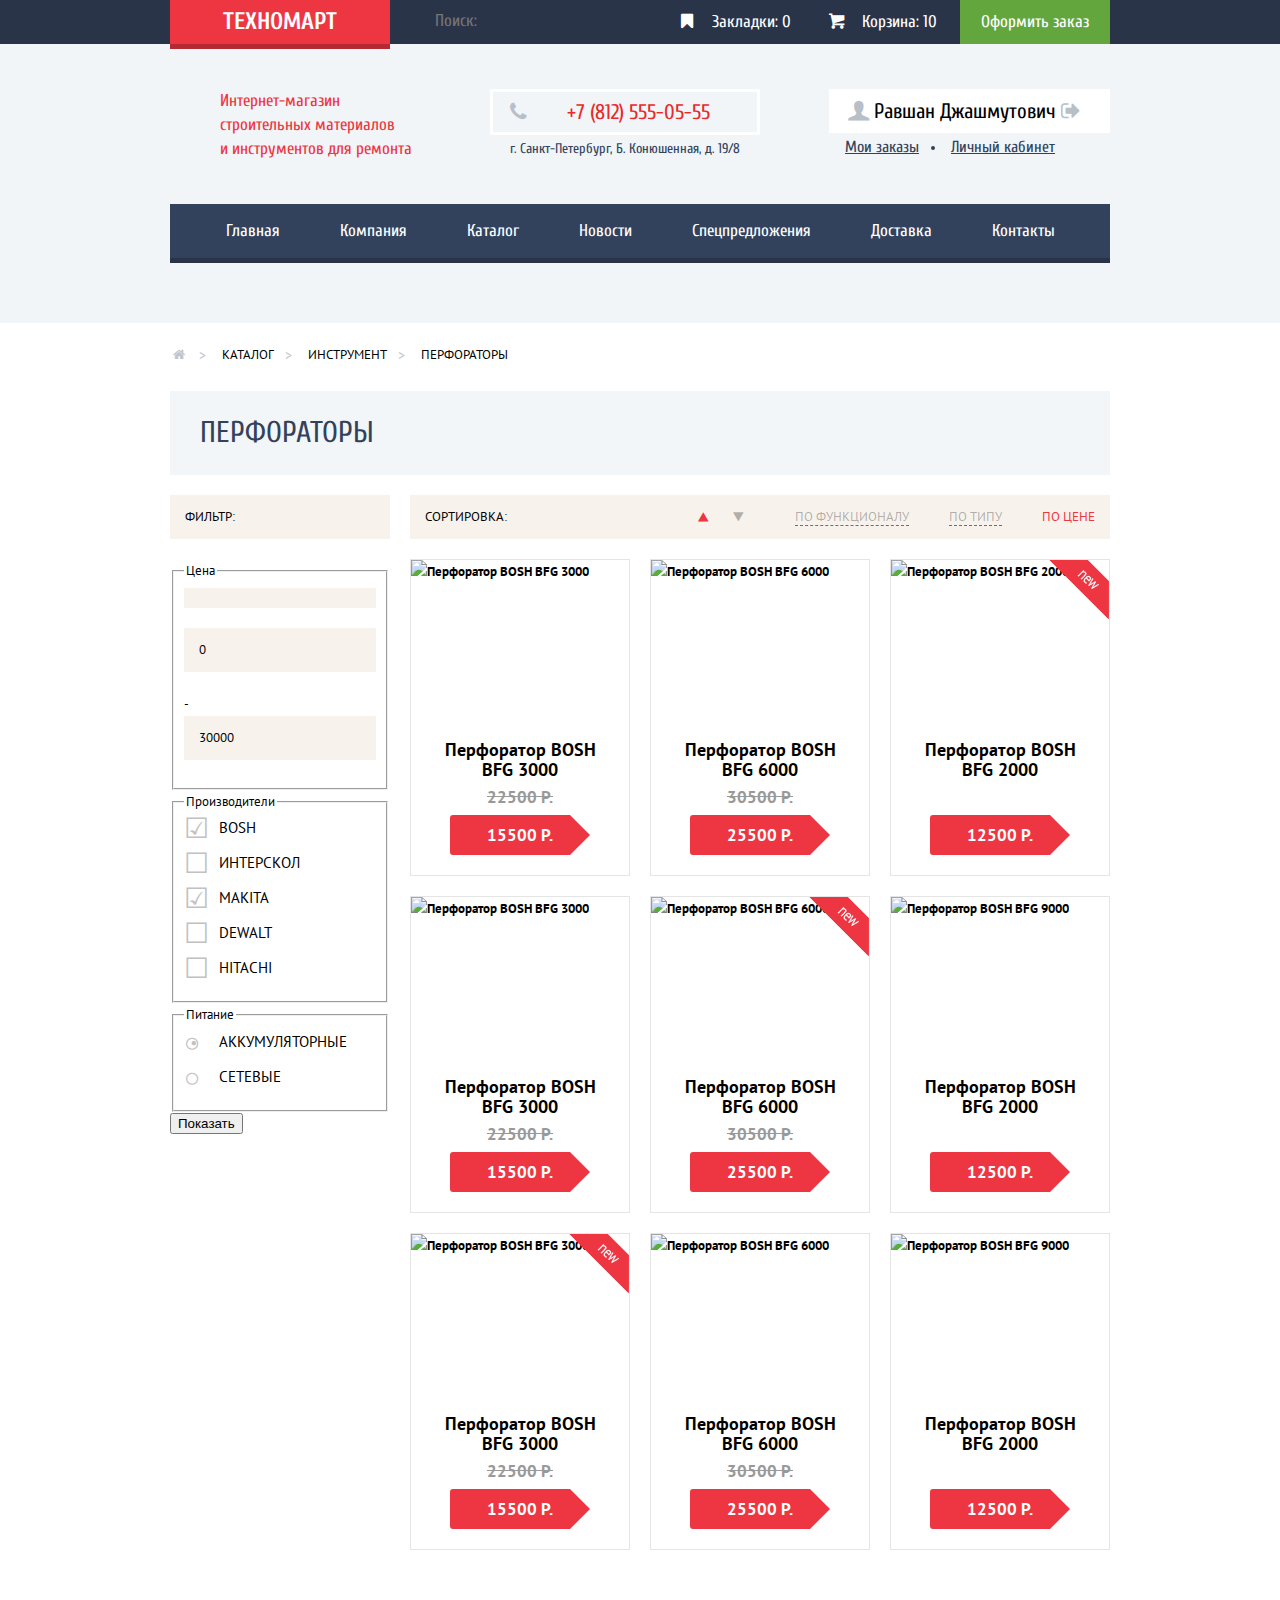
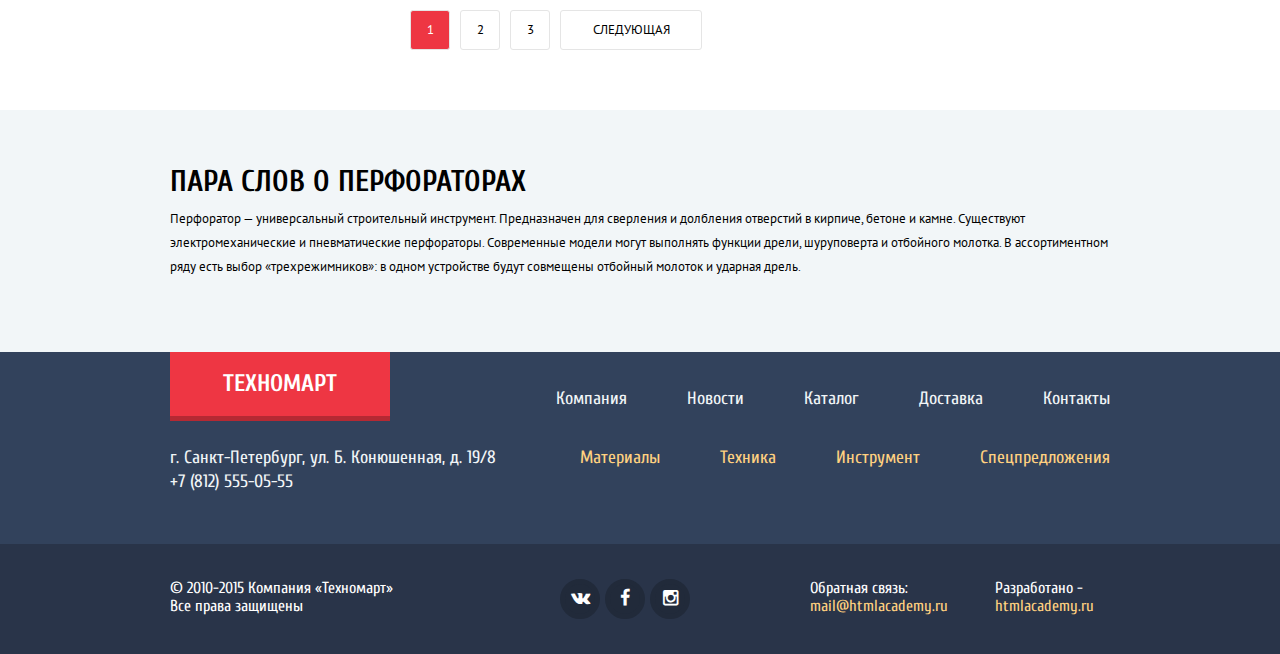
==== catalog.html @ a86de965 "Technomart v6" ====
<!DOCTYPE html>
<html lang="ru">
	<head>
		<meta charset="utf-8">
		<title>Техномарт: интернет-магазин строительных материалов и инструменты</title>
		<meta name="keywords" content="Техномарт, магазин строительных материалов, инструменты для ремонта">
		<link href='https://fonts.googleapis.com/css?family=Cuprum:400,700|PT+Sans:400,700&subset=latin,cyrillic,latin-ext,cyrillic-ext' rel='stylesheet' type='text/css'>
		<link href="css/style.css" rel="stylesheet">
	</head>
	<body>
		<header class="main-header">
			<section class="header-first-row">
				<div class="container">
					<div class="logo">
						<a href="">Техномарт</a>
					</div>
					<form class="info-block search">
						<input type="search" name="search" placeholder="Поиск:">
					</form>
					<div class="info-block  bookmarks">
						<a href="#"><i class="icon-bookmark"></i>Закладки: 0</a>
					</div>
					<div class="info-block basket">
						<a href="#"><i class="icon-basket"></i>Корзина: 10</a>
					</div>
					<div class="order">
						<a href="@">Оформить заказ</a>
					</div>
				</div>
			</section>
			<div class="container">
				<section class="header-second-row clearfix">
					<div class="header-description">
						Интернет-магазин строительных материалов и&nbsp;инструментов для ремонта
					</div>
					<div class="header-contacts">
						<div class="phone"><a href="#"><i class="icon-phone"></i>+7 (812) 555-05-55</a></div>
						<p>г. Санкт-Петербург, Б. Конюшенная, д. 19/8</p>
					</div>
					<div class="user-block">
						<a href="#" class="login logined"><i class="icon-user"></i>Равшан Джашмутович<i class="icon-logout"></i></a>
						<nav class="personal-navigation">
								<ul class="personal-menu">
									<li><a href="#">Мои заказы</a></li>
									<li><a href="#">Личный кабинет</a></li>
								</ul>
							</nav>
					</div>
				</section>
				<nav class="main-navigation">
					<ul class="main-menu">
						<li><a href="">Главная</a></li>
						<li><a href="">Компания</a></li>
						<li  class="active"><a href="">Каталог</a></li>
						<li><a href="">Новости</a></li>
						<li><a href="">Спецпредложения</a></li>
						<li><a href="">Доставка</a></li>
						<li><a href="">Контакты</a></li>
					</ul>
				</nav>
			</div>
		</header>
		<div class="container">
			<nav class="breadcrumbs">
			<ul class="breadcrumbs-menu">
				<li><a href="index.html"><i class="icon-home"></i></a></li>
				<li><a href="catalog.html">Каталог</a></li>
				<li><a href="#">Инструмент</a></li>
				<li class="active"><a href="#">Перфораторы</a></li>
			</ul>
		</nav>
			<header class="sector-title">
			Перфораторы
		</header>
			<div class="left-column">
				<div class="box">
					Фильтр:
				</div>
				<form class="select" method="get" action="/">
					<fieldset class="select-price">
						<legend>Цена</legend>
						<div class=" box box-select-price">
							<input type="range" name="select-price" max="3000" min="0">
						</div>
						<div class="box box-price">
							0
						</div>
							-
						<div class="box box-price">
							30000
						</div>
					</fieldset>
					<fieldset class="select-producer">
						<legend>Производители</legend>
						<input type="checkbox" name="Bosh"  id="Bosh" checked>
						<label for="Bosh">Bosh</label>
						<input type="checkbox" name="Interscole" id="Interscole">
						<label for="Interscole">Интерскол</label>
						<input type="checkbox" name="Makita" id="Makita" checked>
						<label for="Makita">Makita</label>
						<input type="checkbox" name="Dewalt" id="Dewalt">
						<label for="Dewalt">Dewalt</label>
						<input type="checkbox" name="Hitachi" id="Hitachi">
						<label for="Hitachi">Hitachi</label>
					</fieldset>
					<fieldset class="select-aliment">
						<legend>Питание</legend>
						<input type="radio" value="accum" name="aliment" id="accum" checked>
						<label for="accum">Аккумуляторные</label>
						<input type="radio" value="network" name="aliment" id="network">
						<label for="network">Сетевые</label>
					</fieldset>
					<button type="submit">Показать</button>
				</form>
			</div>
			<div class="right-column">
				<div class="box clearfix">
					<div class="sort-title">
						Сортировка:
					</div>
					<div class="sort-menu"><a class="active" href="#">По цене</a></div>
					<div class="sort-menu"><a href="#">По типу</a></div>
					<div class="sort-menu"><a href="#">По функционалу</a></div>
					<div class="sort-menu">
						<a href="#" class="arrows active"><i class="icon-up-dir"></i></a>
						<a href="#" class="arrows"><i class="icon-down-dir"></i></a>
					</div>
				</div>
				<section class="catalog-items clearfix">
					<article class="catalog-item">
						<div class="flag-new"></div>
						<div class="actions">
                    				<a href="#" class="btn buy">Купить</a>
                    				<a href="#" class="btn bookmark">В закладки</a>
						</div>
						<div class="img-wrapper">
							<img src="img/bosh-bfg3000.jpg" width="218" height="160" alt="Перфоратор BOSH BFG 3000">
						</div>
						<div class="title">
							Перфоратор BOSH BFG 3000
						</div>
						<div class="price-ex">
							22500 Р.
						</div>
						<div class="price">
							15500 Р.
						</div>
					</article>
					<article class="catalog-item">
						<div class="flag-new"></div>
						<div class="actions">
                    				<a href="#" class="btn buy">Купить</a>
                    				<a href="#" class="btn bookmark">В закладки</a>
						</div>
						<div class="img-wrapper">
							<img src="img/bosh-bfg6000.jpg" width="218" height="160" alt="Перфоратор BOSH BFG 6000">
						</div>
						<div class="title">
							Перфоратор BOSH BFG 6000
						</div>
						<div class="price-ex">
							30500 Р.
						</div>
						<div class="price">
							25500 Р.
						</div>
					</article>
					<article class="catalog-item">
						<div class="flag-new"></div>
						<div class="actions">
							<a href="#" class="btn buy">Купить</a>
                    				<a href="#" class="btn bookmark">В закладки</a>
						</div>
						<div class="img-wrapper">
							<img src="img/bosh-bfg2000.jpg" width="218" height="160" alt="Перфоратор BOSH BFG 2000">
						</div>
						<div class="title">
							Перфоратор BOSH BFG 2000
						</div>
						<div class="price-ex"></div>
						<div class="price">
							12500 Р.
						</div>
					</article>
					<article class="catalog-item">
						<div class="flag-new"></div>
						<div class="actions">
							<a href="#" class="btn buy">Купить</a>
                    				<a href="#" class="btn bookmark">В закладки</a>
						</div>
						<div class="img-wrapper">
							<img src="img/bosh-bfg3000.jpg" width="218" height="160" alt="Перфоратор BOSH BFG 3000">
						</div>
						<div class="title">
							Перфоратор BOSH BFG 3000
						</div>
						<div class="price-ex">
							22500 Р.
						</div>
						<div class="price">
							15500 Р.
						</div>
					</article>
					<article class="catalog-item">
						<div class="flag-new"></div>
						<div class="actions">
							<a href="#" class="btn buy">Купить</a>
                    				<a href="#" class="btn bookmark">В закладки</a>
						</div>
						<div class="img-wrapper">
							<img src="img/bosh-bfg6000.jpg" width="218" height="160" alt="Перфоратор BOSH BFG 6000">
						</div>
						<div class="title">
							Перфоратор BOSH BFG 6000
						</div>
						<div class="price-ex">
							30500 Р.
						</div>
						<div class="price">
							25500 Р.
						</div>
					</article>
					<article class="catalog-item">
						<div class="flag-new"></div>
						<div class="actions">
                    				<a href="#" class="btn buy">Купить</a>
                    				<a href="#" class="btn bookmark">В закладки</a>
						</div>
						<div class="img-wrapper">
							<img src="img/bosh-bfg2000.jpg" width="218" height="160" alt="Перфоратор BOSH BFG 9000">
						</div>
						<div class="title">
							Перфоратор BOSH BFG 2000
						</div>
						<div class="price-ex"></div>
						<div class="price">
							12500 Р.
						</div>
					</article>
					<article class="catalog-item">
						<div class="flag-new"></div>
						<div class="actions">
							<a href="#" class="btn buy">Купить</a>
                    				<a href="#" class="btn bookmark">В закладки</a>
						</div>
						<div class="img-wrapper">
							<img src="img/bosh-bfg3000.jpg" width="218" height="160" alt="Перфоратор BOSH BFG 3000">
						</div>
						<div class="title">
							Перфоратор BOSH BFG 3000
						</div>
						<div class="price-ex">
							22500 Р.
						</div>
						<div class="price">
							15500 Р.
						</div>
					</article>
					<article class="catalog-item">
						<div class="flag-new"></div>
						<div class="actions">
                    				<a href="#" class="btn buy">Купить</a>
							<a href="#" class="btn bookmark">В закладки</a>
						</div>
						<div class="img-wrapper">
							<img src="img/bosh-bfg6000.jpg" width="218" height="160" alt="Перфоратор BOSH BFG 6000">
						</div>
						<div class="title">
							Перфоратор BOSH BFG 6000
						</div>
						<div class="price-ex">
							30500 Р.
						</div>
						<div class="price">
							25500 Р.
						</div>
					</article>
					<article class="catalog-item">
						<div class="flag-new"></div>
						<div class="actions">
                    				<a href="#" class="btn buy">Купить</a>
                    				<a href="#" class="btn bookmark">В закладки</a>
						</div>
						<div class="img-wrapper">
							<img src="img/bosh-bfg2000.jpg" width="218" height="160" alt="Перфоратор BOSH BFG 9000">
						</div>
						<div class="title">
							Перфоратор BOSH BFG 2000
						</div>
						<div class="price-ex"></div>
						<div class="price">
							12500 Р.
						</div>
					</article>
				</section>
				<div class="paginator">
					<a class="current" href="#">1</a>
					<a href="#">2</a>
					<a href="#">3</a>
					<a class="next" href="#">Следующая</a>
				</div>
			</div>
		</div>
		<section class="perf-descr">
			<div class="container">
				<h2>Пара слов о перфораторах</h2>
				<p>Перфоратор — универсальный строительный инструмент. Предназначен для сверления и долбления отверстий в кирпиче, бетоне и камне.
	Существуют электромеханические и пневматические перфораторы. Современные модели могут выполнять функции дрели, шуруповерта и отбойного молотка. В ассортиментном ряду есть выбор «трехрежимников»: в одном устройстве будут совмещены отбойный молоток и ударная дрель.</p>
			</div>
		</section>
		<footer class="main-footer">
			<div class="container">
				<div class="footer-first-row clearfix">
					<div class="logo">
						<a href="#">Техномарт</a>
					</div>
					<nav class="footer-nav footer-nav-1">
						<ul class="footer-menu">
							<li><a href="#">Компания</a></li>
							<li><a href="#">Новости</a></li>
							<li><a href="#">Каталог</a></li>
							<li><a href="#">Доставка</a></li>
							<li><a href="#">Контакты</a></li>
						</ul>
					</nav>
				</div>
				<div class="footer-second-row clearfix">
					<div class="footer-contacts">
						г. Санкт-Петербург, ул. Б. Конюшенная, д. 19/8<br>
						+7 (812) 555-05-55
					</div>
					<nav class="footer-nav footer-nav-2">
						<ul class="footer-menu">
							<li><a href="#">Материалы</a></li>
							<li><a href="#">Техника</a></li>
							<li><a href="#">Инструмент</a></li>
							<li><a href="#">Спецпредложения</a></li>
						</ul>
					</nav>
				</div>
			</div>
				<div class="footer-third-row clearfix">
					<div class="container">
						<div class="footer-copyright">
							&#169; 2010-2015 Компания &laquo;Техномарт&raquo; <br>Все права защищены
						</div>
						<div class="footer-social">
							<a href="#" class="social-btn social-btn-vk"><i class="icon-vk"></i></a>
							<a href="#" class="social-btn social-btn-fb"><i class="icon-facebook"></i></a>
							<a href="#" class="social-btn social-btn-inst"><i class="icon-instagramm"></i></a>
						</div>
						<div class="footer-email">
							Обратная связь:
							<a href="mailto:mail@htmlacademy.ru">mail@htmlacademy.ru</a>
						</div>
						<div class="footer-develop">
							Разработано - 
							<a href="http://htmlacademy.ru">htmlacademy.ru</a>
						</div>
					</div>
				</div>
		</footer>
	</body>
</html>
---- css/style.css ----
/*иконочный щрифт*/
@charset "UTF-8";

 @font-face {
  font-family: 'symbols-technomart';
  src: url('../font/symbols-technomart.eot?22619757');
  src: url('../font/symbols-technomart.eot?22619757#iefix') format('embedded-opentype'),
       url('../font/symbols-technomart.woff?22619757') format('woff'),
       url('../font/symbols-technomart.ttf?22619757') format('truetype'),
       url('../font/symbols-technomart.svg?22619757#symbols-technomart') format('svg');
  font-weight: normal;
  font-style: normal;
}
/* Chrome hack: SVG is rendered more smooth in Windozze. 100% magic, uncomment if you need it. */
/* Note, that will break hinting! In other OS-es font will be not as sharp as it could be */
/*
@media screen and (-webkit-min-device-pixel-ratio:0) {
  @font-face {
    font-family: 'symbols-technomart';
    src: url('../font/symbols-technomart.svg?22619757#symbols-technomart') format('svg');
  }
}
*/
 
 [class^="icon-"]:before, [class*=" icon-"]:before {
  font-family: "symbols-technomart";
  font-style: normal;
  font-weight: normal;
  speak: none;
 
  display: inline-block;
  text-decoration: inherit;
  width: 1em;
  margin-right: .2em;
  text-align: center;
  /* opacity: .8; */
 
  /* For safety - reset parent styles, that can break glyph codes*/
  font-variant: normal;
  text-transform: none;
     
  /* fix buttons height, for twitter bootstrap */
  line-height: 1em;
 
  /* Animation center compensation - margins should be symmetric */
  /* remove if not needed */
  margin-left: .2em;
 
  /* you can be more comfortable with increased icons size */
  /* font-size: 120%; */
 
  /* Uncomment for 3D effect */
  /* text-shadow: 1px 1px 1px rgba(127, 127, 127, 0.3); */
}
 
.icon-left:before { content: '\3c'; } /* '&lt;' */
.icon-right:before { content: '\3e'; } /* '&gt;' */
.icon-basket:before { content: '\62'; } /* 'b' */
.icon-facebook:before { content: '\66'; } /* 'f' */
.icon-twitter:before { content: '\74'; } /* 't' */
.icon-vk:before { content: '\76'; } /* 'v' */
.icon-up:before { content: '\2c4'; } /* '˄' */
.icon-down:before { content: '\2c5'; } /* '˅' */
.icon-left-big:before { content: '\2190'; } /* '←' */
.icon-right-big:before { content: '\2192'; } /* '→' */
.icon-login:before { content: '\2386'; } /* '⎆' */
.icon-logout:before { content: '\241b'; } /* '␛' */
.icon-up-dir:before { content: '\25b2'; } /* '▲' */
.icon-down-dir:before { content: '\25bc'; } /* '▼' */
.icon-circle:before { content: '\25cb'; } /* '○' */
.icon-circle-dot:before { content: '\25cf'; } /* '●' */
.icon-star:before { content: '\2605'; } /* '★' */
.icon-check-off:before { content: '\2610'; } /* '☐' */
.icon-check-on:before { content: '\2611'; } /* '☑' */
.icon-youtube:before { content: '\f39e'; } /* '' */
.icon-home:before { content: '🏠'; } /* '\1f3e0' */
.icon-user:before { content: '👨'; } /* '\1f468' */
.icon-phone:before { content: '📞'; } /* '\1f4de' */
.icon-instagramm:before { content: '📷'; } /* '\1f4f7' */
.icon-search:before { content: '🔍'; } /* '\1f50d' */
.icon-bookmark:before { content: '🔖'; } /* '\1f516' */

/*стили страницы*/
body{
	font-family: "PT Sans";
	font-size: 13px;
	color: #000000;
	line-height: 24px;
	padding:0;
	margin:0;
}
.container{
	width: 940px;
	padding: 0 10px;
	margin: auto;
}
.container::after{
content: "";
display: table;
clear: both;
}
.container a{
	text-decoration: none;
}
.clearfix::after{
	content: "";
	display: table;
	clear: both;
}
h2{
	font-family: "Cuprum";
	font-size: 30px;
	text-transform: uppercase;
	margin:0;
	padding:0;
}
h3{
	font-size: 17px;
	line-height: 30px;
	text-transform: uppercase;
	margin:0;
}

h2.service-title{
	font-size: 36px;
	color: #32425c;
}
/*_______________________________*/
/*header-main*/
.main-header{
	background-color: #f1f5f7;
	font-family: "Cuprum";
	color: #ffffff;
	font-size: 17px;
}
/*first row*/
.header-first-row{
	background-color: #293449;
}
.header-first-row a{
	color: #ffffff;
}
.logo{
	position:relative;
	float: left;	
	text-align: center;
	background-color: #ee3643;
}

.logo a{
	color: #ffffff;
	display: block;
	width: 220px;
	padding: 10px 0;
	font-size: 24px;
	font-weight: bold;
	text-transform: uppercase;
}
.logo a::after{
	content: "";
	width: 220px;
	height: 5px;
	background-color: #b52933;
	display: block;
	position: absolute;
	bottom: -5px;
}
.logo a:hover{
	background-color: #ca2c37;
}
.info-block{
	float: left;
	width: 150px;
}
.info-block a{
	display:block;
	font-family: "Cuprum";
	font-size: 17px;
	line-height: 18px;
	padding: 13px 0;
}
.info-block i{
	margin-right: 13px;
	margin-left: 15px;
	color: #ffffff;
}
.info-block:hover i{
	color: rgba(255,255,255,0.5)
}
.info-block:active i{
	color: rgba(255,255,255,0.3)
}
.info-block a:hover{
	background-color: #212a3a;
}
.info-block a:active{
	background-color: #161d29;
	color: rgba(255,255,255,0.6);
}

form.info-block{
	width: 270px;
	
}
input[type="search"]{
	color: #ffffff;
	padding: 12px 0;
	margin:0;
	padding-left: 40px;
	font-family: "Cuprum";
	font-size: 17px;
	line-height: 18px;
	width: 270px;
	padding-left: 45px;
	background-color: #293449;
	border: none;
}
input[type="search"]:focus{
	background-color: #ffffff;
	color: #000000;
}
.order{
	float: right;
	width: 150px;
}
.order a{
	display:block;
	font-family: "Cuprum";
	font-size: 17px;
	line-height: 18px;
	padding: 13px 0;
	text-align: center;
	background-color: #63a63e;
}
.order a:hover{
	background-color: #518533;
	color: #a0bb90;
}
/*second-row*/
.header-second-row{
	padding-top: 45px;
	padding-bottom: 40px;
}
.header-description{
	color: #ee3643;
	width: 200px;
	padding: 0 50px;
	margin-right: 20px;
	float: left;
}
.header-contacts{
	width: 270px;
	margin-right: 20px;
	float:left;
}
.header-contacts .phone a{
	display: block;
	font-size: 21px;
	color: #e9292a;
	padding-left:10px;
	padding-right: 45px;
	padding-top: 8px;
	padding-bottom: 8px;
	border: 3px solid #ffffff;
}
.header-contacts .phone i{
	margin-right: 35px;
	color: #b7bfc8;
}
.header-contacts  p{
	text-align: center;
	margin:0;
	margin-top: 2px;
	font-size: 14px;
	line-height: 24px;
	color: #32425c;
}
.user-block{
	width: 300px;
	padding-left: 19px;
	float: right;
	text-align: right;
	font-size:0;
}
.user-block .login,
.user-block .registration{
	display: inline-block;
	vertical-align: top;
	font-size: 21px;
	padding: 10px 25px;
	background-color: #ffffff;
	color: #000000;
}
.user-block .registration{
	max-width: 100px;
	margin-left: 10px;
}
.user-block .login{
	max-width: 100px;
	padding-left: 15px;
}
.user-block .logined{
	max-width: 300px;
}
.personal-navigation{
	text-align: left;
	max-width: 320px;
	margin-left: 19px;
	margin-top: 5px;
}
.personal-menu li{
	padding-left: 16px;
	padding-right: 16px;
	position: relative;
}
.personal-menu li::after{
	content: "";
	position: absolute;
	display: block;
	border: 2px solid #32425c;
	border-radius: 50%;
	top: 8px;
	right: 0px;
}
.personal-menu li:last-child::after{
	display: none;
}
.personal-menu a{
	color: #32425c;
	font-family: "Cuprum", "Arial", sans-serif;
	font-size: 16px;
	line-height: 18px;
	display: inline-block;
	text-decoration: underline;
}
.personal-menu a:active{
	color: rgba(50,66,92,0.3);
}
.login i{
	color: #b7bfc8;
}
.user-block a:hover{
	color: #ee3643;
}
.login:hover i{
	color: #32425c;
}
user-block a:active{
	color: #b7bfc8;
}
/*main-navigation*/
.main-navigation{
	margin-bottom: 60px;
	background-color: #32425c;
	border-bottom: 5px solid #293449;
	text-align: center;
	padding:0;
}
ul.main-menu {
	list-style: none;
	margin:0;
	padding: 0;
	font-size: 0;
}
.main-menu li{
	display: inline-block;
	vertical-align: top;
}
.main-menu a{
	display: block;
	color: #ffffff;
	font-size: 17px;
	padding: 15px 30px;
}
.main-menu a:hover{
	background-color: #293449;
}

/*footer*/
/*first-row*/
.main-footer{
	font-family: "Cuprum", "Arial", sans-serif;
	font-size: 18px;
	line-height: 24px;
	background-color: #32425c;
}
.main-footer .logo a{
	padding:20px 0;
}

.footer-nav::after{
	content:"";
	display: table;
	clear: both;
}
ul.footer-menu {
	list-style: none;
	padding: 0;
	margin: 0;
	font-size: 0;
}

.footer-menu li{
	font-size: 18px;
	display: inline-block;
	vertical-align: top;
	margin-left: 60px;
}
.footer-menu li:first-child{
	margin-left: 0;
}
.footer-nav-1 .footer-menu{
	padding-top: 35px;
}

.footer-nav-1 a{
	color: #f1f5f7;
}
.footer-nav-2 a{
	color: #ffd180;
}
.footer-menu a:hover{
	text-decoration: underline;
}
.footer-menu{
	float: right;
	max-width: 580px;
}
.footer-first-row{
margin-bottom:30px;
}

/*second-row*/
.footer-second-row{
	margin-bottom: 50px;
}
.footer-contacts{
	float: left;
	width: 330px;
	color: #f1f5f7;
}

/*third-row*/
.footer-third-row {
	background-color: #293449;
	padding: 35px 0;
}
.footer-copyright{
	font-size: 16px;
	line-height: 18px;
	color: #ffffff;
	float: left;
	width: 320px;
	margin-right: 70px;
}
.footer-social{
	float: left;
	width: 170px;
	margin-right: 80px;
}
.social-btn{
	background-color: #212a3a;
	border: 5px solid #212a3a;
	border-radius: 50%;
	cursor: pointer;
	display: inline-block;
	height: 30px;
	line-height: 30px;
	text-align: center;
	text-decoration: none;
	vertical-align: middle;
	width: 30px;
}
.social-btn i{
	color: #ffffff;
}
.social-btn:hover {
	background-color: #ee3643;
	border: 5px solid #ee3643;
}
.social-btn:active {
	background-color: #ee3643;
	border: 5px solid #ee3643;
}
.footer-email{
	font-size: 16px;
	line-height: 18px;
	color: #ffffff;
	float: left;
	width: 160px;
}
.footer-develop{
	font-size: 16px;
	line-height: 18px;
	color: #ffffff;
	float: right;
	width: 115px;
	padding-left: 25px;
}
.footer-email a,
.footer-develop a{
	color: #ffd180;
}
.footer-email a:hover,
.footer-develop a:hover{
	color: #ee3743;
}

/*btn*/
.btn-basic{
	display: inline-block;
	font-family: "Cuprum";
	font-size: 14px;
	line-height: 18px;
	text-align: center;
	text-transform: uppercase;
	padding: 10px 20px;
	color: #ffffff;
	background-color: #ee3643;
}
.btn-basic:hover{
	background-color: #ca2c37;
}
.btn-basic:acrive{
	background-color: #ba2732;
}
/*_______________________________*/
/*technomart-index*/

/*categoires*/
.categories{
	margin-top: 60px;
	font-family: "Cuprum", sans-serif;
	
}
.category{
	float: left;
	width: 300px;
	height: 123px;
	margin-bottom: 20px;
	position: relative;
}

.category::after{
	content: "";
	clear:both;
	display: table;
}

.icon-wrapper{
	z-index: 5;
	position: absolute;
	width: 140px;
	height: 123px;
	top:0;
	right:0;
}

.icon-wrapper i{
	z-index: 20;
	position: absolute;
	background-image: url(../img/sprite.png);
	background-repeat: no-repeat;
	display: block;
	top: 50%;
	left:50%;
	transform: translate(-50%, -50%);
}
.category:nth-child(1),
.category:nth-child(2){
	margin-right: 20px;
}
.category p{
	color: #ffffff;
	font-size: 24px;
	font-weight: bold;
	margin-left: 20px;
	margin-bottom: 13px;
}
.category a{
	display: block;
	text-align: center;
	color: #ffffff;
	margin-left: 20px;
	width: 135px;
	font-size: 14px;
	text-transform: uppercase;
	padding-top: 7px;
	padding-bottom: 7px;
	background-color: rgba(0,0,0,0.1);
}
.category a:hover{
	background-color: rgba(0,0,0,0.2);
}
.category a:active{
	background-color: rgba(0,0,0,0.3);
}
.category-material{
	background-color: #f6b22d;
}
.category-material .flag-new{
	display: block;
}
.category-material .icon{
	width: 44px;
	height: 65px;
	background-position: -480px -149px;
}
.category-instrument{
	background-color: #4aafde;
}
.category-instrument .icon{
	 width: 75px;
    height: 61px;
    background-position: -949px -78px;
}
.category-technic{
	background-color: #cc79d1;
}
.category-technic .icon{
	width: 78px;
	height: 62px;
	background-position: -949px -231px;
}
.category-sale {
	background-color: #85d179;
}
.category-sale .icon{
	width: 59px;
	height: 72px;
	background-position: -949px -149px;
}

.category-delivery{
	background-color: #f6b22d;
}

.category-delivery .icon{
	width: 78px;
	height: 63px;
	background-position: -949px -5px;
}

.adv {
	float: left;
	width: 620px;
	height: 265px;
	margin-right: 20px;
	color: #ffffff;
}

.adv-title{
}

.adv-title h2{
	font-size: 36px;
	line-height: 30px;
	margin-top: 25px;
	margin-left: 23px;
}
.adv-title p{
	margin-top:3px;
	font-family: "PT Sans", "Arial", sans-serif;
	font-size: 18px;
	margin-left: 25px;
}
.adv .arrows{
	margin-left: 5px;
	margin-right: 5px;
	margin-top: 30px;
	font-size: 45px;
	line-height: 45px;
}
.adv .arrows::after{
	content: "";
	clear:both;
	display: table;
}
.adv .arrows-left{
	float: left;
}
.adv .arrows-right{
	float:right;
}
.adv .btn-basic{
	margin-top: 45px;
	margin-left: 25px;
	width: 155px;
}

.adv-perforator{
	background: url("../img/perf_slider_1.jpg") no-repeat 0 0;
}

.adv-drill{
	background: url("../img/perf_slider_2.jpg") no-repeat;
	display: none;
}


/*popular-items*/
.popular-title{
	background-color: #f7f3ec;
	color: #32425c;
	padding: 25px 25px;
	margin-top: 30px;
	margin-bottom: 20px;
}
.popular-title h2{
	margin-top: 7px;
	max-width: 590px;
	float: left;
	font-size: 30px;
	font-weight: normal;
}
.popular-title .btn-basic{
	max-width: 275px;
	float: right;
	padding-left: 60px;
	padding-right: 60px;
}
.catalog-item{
	font-family: "PT Sans";
	font-weight: bold;
	position: relative;
	float: left;
	margin-bottom: 20px;
	margin-right: 20px;
	width: 218px;
	border: 1px solid #e5e5e5;
}
.catalog-item:last-child{
	margin-right: 0;
}
.catalog-item:hover{
	box-shadow: 0 0 20px -5px;
}
.catalog-item:hover .actions{
	display: block;
}
.flag-new{
	z-index:20;
	position:absolute;
	right:0;
	width: 60px;
	height:60px;
	background-image: url(../img/sprite.png);
	background-repeat: no-repeat;
	background-position: -480px -5px;
	display: none;
}
.popular .catalog-item:nth-child(4) .flag-new{
	display:block;
}
.catalog-item .img-wrapper{
	width: 218px;
	height: 160px;
}
.catalog-item .title{
	text-align: center;
	text-transform: none;
	font-size: 18px;
	text-align: center;
	line-height: 20px;
	margin-top: 20px;
	padding: 0 25px;
}

.catalog-item .price-ex{
	font-size: 17px;
	font-weight: bold;
	color: #999999;
	text-align: center;
	min-height: 35px;
	line-height: 35px;
	text-decoration: line-through;
}
.actions{
	position: absolute;
	display: none;
	padding: 30px 0;
	width: 218px;
	background-color: #ffffff;
}

.actions .btn{
	margin: 0 auto;
	display: block;
	width: 129px;
	text-align: center;
	font-family: "Cuprum", sans-serif;
	font-size: 14px;
	text-transform: uppercase;
	padding: 7px 0;
	border: 3px solid #63a63e;
	border-radius: 3px;
	color: #32425c;
}
.actions .buy{
	background-color: #63a63e;
	border-bottom-color: #367315;
	color: #ffffff;
	margin-bottom:7px;
}
.actions .buy:hover{
	background-color: #5fbb2d;
	border-color: #5fbb2d;
	border-bottom-color: #367315;
}
.actions .buy:active{
	background-color: #518534;
	border-color: #518534;
}
.actions .bookmark:hover{
	border-color: #33435d;
}
.actions .bookmark:active{
	border-color: #c1c6ce;
	color: #c1c6ce;
}
.catalog-item .price{
	position: relative;
	background-color: #ee3643;
	color: #ffffff;
	font-size: 17px;
	line-height: 20px;
	font-family: "PT Sans";
	padding: 10px 0;
	font-wight: bold;
	width: 140px;
	margin: 0 auto;
	margin-bottom: 20px;
	text-align: center;
	border-radius: 3px;
}
.price::after{
content:"";
    position:absolute;
    top:0;
    right:-20px;
    width:0;
    height:0;
    border:20px solid white;
    border-left-color:#ee3643;
}



/*popular-produser*/

.produser-item{
	width: 218px;
	height: 145px;
	float: left;
	margin-right: 20px;
	margin-bottom: 20px;
	position: relative;
	border: 1px solid #e5e5e5;
	
}
.produser-item:hover{
	box-shadow: 0 0 20px -5px black;
}
.produser-item:active{
}
.produser-item img{
	position: absolute;
	top: 50%;
	left: 50%;
	transform: translate(-50%, -50%);
}
.produser-item:nth-child(4n){
	margin-right: 0;
}

/*services*/
.services{
	background-color: #f2f6f8;
	padding-top: 30px; 
	padding-bottom: 100px;
}

.services h2,
.company h2{
	font-family: "Cuprum", sans-serif;
	font-size: 30px;
	font-weight: normal;
	margin-top: 35px;
	margin-bottom: 25px;
}
.services-exp{
	margin-bottom: 70px;
}
.services p{
	margin:0;
}
.services-select{
	position: relative;
	width: 220px;
	float: left;
	margin-right: 80px;
}
.service-description{
	z-index:5;
	float: left;
	width: 620px;
	position: relative;
}
.service-description p{
	width: 300px;
}
.service-description h2{
	margin-top: 0;
}

.services-select a{
	display: block;
	padding: 15px 0;
	padding-left: 20px;
	font-family: "Cuprum";
	box-shadow: inset 0 -1px 0 0 #293449;
	font-size: 21px;
	line-height: 30px;
	font-weight: bold;
	color: #ffffff;
	background-color: #32425c;
}
.services-select .active{
	color: #32425c;
	background-color: #ffffff;
}
.service-description::after{
	z-index:2;
	content: "";
	position: absolute;
	right:0;
	top:20px;
	background-image: url(../img/sprite.png);
    background-repeat: no-repeat;
    display: block;
	position: absolute;
}
.delivery .service-description::after{
	width: 468px;
    height: 261px;
	background-position: -5px -300px;
}
.garanty .service-description::after{
	 width: 389px;
    height: 283px;
    background-position: -550px -5px;
}
.credit .service-description::after{
	 width: 465px;
    height: 285px;
    background-position: -5px -5px;
}

.service-item:after{
	content: "";
	display: table;
	clear: both;
}

/*company*/
.company{
	margin-top: 45px;
	margin-bottom: 85px;
}
.company p{
	margin-bottom: 25px;
}
.about-company{
	float: left;
	width: 540px;
}
.company .contacts{
	margin:0;
	float: right;
	width: 300px;
}
ul.transp-campany{
	max-width: 300px;
	font-family: "Cuprum", "Arial", sans-serif;
	font-size: 18px;
	line-height: 20px;
	list-style: none;
	padding:0;
	margin:0;
	padding-left: 35px;
}
.transp-campany li{
	position: relative;
	margin-bottom: 15px;
}
.transp-campany li::before{
	content: "";
	width: 25px;
	height: 2px;
	background-color: #fb565a;
	display: block;
	position: absolute;
	left: -35px;
	top: 10px;
}
.about-company .btn-basic{
	margin-top: 20px;
	width: 220px;
}
.contacts p{
	width: 200px;
}
.contacts img{
	margin-top: 5px;
	margin-bottom: 27px;
	
}
.contacts .btn-basic{
	padding-left:0; 
	padding-right: 0;
	text-align: center;
	display: block;
	width: 100%;
}



/*________________________________-*/
/*technomart-catalog*/
/*header*/
.login {
	max-width: 300px;
}
ul.personal-menu{
	list-style: none;
	padding:0;
}
.personal-menu li{
	display: inline-block;
}

/*breadcrumbs*/
.breadcrumbs{
	margin-top: 20px;
	margin-bottom: 20px;
}
ul.breadcrumbs-menu{
	list-style: none;
	font-size: 0;
	padding: 0;
}
.breadcrumbs-menu li{
	position: relative;
	font-size: 13px;
	display: inline-block;
	padding-right: 34px;
}
.breadcrumbs-menu a{
	color: #000000;
	font-size: 13px;
	text-transform: uppercase;
}
.breadcrumbs-menu li:first-child a{
	color: #c1c6ce;
}
.breadcrumbs-menu li::after{
	content: '\3e';
	position: absolute;
	right: 16px;
	color: #c1c6ce;
	font-size: 14px;
}
.breadcrumbs-menu .active::after{
	display: none;
}

.sector-title{
	background-color: #f2f6f8;
	padding: 30px 0;
	padding-left: 30px;
	font-family: "Cuprum";
	font-size: 30px;
	text-transform: uppercase;
	color: #32425c;
	margin-bottom: 20px;
}

.left-column{
	float: left;
	width: 220px;
	margin-right: 20px;
}
.right-column{
	float: right;
	width: 700px;
}
.box{
	background-color: #f7f3ec;
	padding: 10px 15px;
	margin-bottom: 20px;
	text-transform: uppercase;
}
/*form select*/

.select label{
	display: block;
	font-size: 15px;
	line-height: 20px;
	text-transform: uppercase;
	margin-bottom: 15px;
	padding-left: 35px;
	position: relative;
}
.select input{
	display: none;
}
.select-producer label::before{
	content: '\2610';
	display: block;
	position: absolute;
	left:0;
	font-size: 28px;
	color: #c1c1c1;
}
.select-producer input:checked + label::before{
	content: '\2611'; 
}
.select-aliment label::before{
	content: '\25cb'; 
	display: block;
	position: absolute;
	left:0;
	top:0;
	font-size: 28px;
	color: #c1c1c1;
}
.select-aliment input:checked + label::after{
	content: '\25cf';
	position: absolute;
	display: block;
	font-size: 10px;
	color: #c1c1c1;
	left: 7px;
	top: 1.5px;
}


/*sorting*/
.right-column .box{
	padding-bottom: 6px;
}
.sort-title{
	float: left;
}
.sort-menu{
	float: right;
	margin-left: 40px;
}
.sort-menu a{
	color: rgba(0,0,0,0.3);
	border-bottom: 1px dashed #ee3643;
}
.sort-menu .active{
	color: #ee3643;
	border-bottom: none;
}
.sort-menu a:hover{
	color: rgba(0,0,0,1);
	border-bottom: 1px solid #ee3643;
}
.sort-menu .arrows{
	font-size: 23px;
	border-bottom: none;
}
.sort-menu .arrows:hover{
	border-bottom: none;
}


/*catalog-item*/
.right-column .catalog-item:nth-child(3n)
{
	margin-right: 0;
	margin-bottom: 20px;
}

.right-column .catalog-item:nth-child(3) .flag-new,
.right-column .catalog-item:nth-child(5) .flag-new,
.right-column .catalog-item:nth-child(7) .flag-new{
	display: block;
}

/*perf-descr*/
.perf-descr{
	padding: 60px 0;
	background-color: #f2f6f8;
	margin-top: 60px;
}
.paginator{
	margin-top: 40px;
	font-size: 0;
}
.paginator a{
	background-color: #ffffff;
	display: inline-block;
	color: #000000;
	vertical-align: top;
	font-size: 13px;
	height: 38px;
	width: 38px;
	line-height: 38px;
	margin-right: 10px;
	border: 1px solid #e5e5e5;
	border-radius: 3px;
	text-align: center;
	text-transform: uppercase;
}
.paginator a:hover{
	border: 1px solid #bdc6ca;
}
.paginator a:active{
	border: 1px solid #ee3643;
}

.paginator .current{
	background-color: #ee3643;
	color: #ffffff;
}
.paginator .next{
	width: 140px;
}
/*_____________________________*/
/*popupwindow*/

.write-us-form{
	clear: both;
	width: 460px;
	padding-left: 80px;
	padding-right: 80px;
	display: none;
	
}

.letter{
	width: 460px;
}
.form-left-column,
.form-right-column {
	display: inline-block;
}
.button-form {
width: 460px;
}

/*____________SPRITE________*/
.sprite {
    background-image: url(../img/sprite.png);
    background-repeat: no-repeat;
    display: block;
}

.sprite-credit_symbol {
    width: 465px;
    height: 285px;
    background-position: -5px -5px;
}

.sprite-delivery_symbol {
    width: 468px;
    height: 261px;
    background-position: -5px -300px;
}

.sprite-flag-new {
    width: 60px;
    height: 59px;
    background-position: -480px -5px;
}

.sprite-garanty_symbol {
    width: 389px;
    height: 283px;
    background-position: -550px -5px;
}

.sprite-icon-delivres {
    width: 78px;
    height: 63px;
    background-position: -949px -5px;
}

.sprite-icon-instrument {
    width: 75px;
    height: 61px;
    background-position: -949px -78px;
}

.sprite-icon-materials {
    width: 44px;
    height: 65px;
    background-position: -480px -149px;
}

.sprite-icon-sale {
    width: 59px;
    height: 72px;
    background-position: -949px -149px;
}

.sprite-icon-technic {
    width: 78px;
    height: 62px;
    background-position: -949px -231px;
}
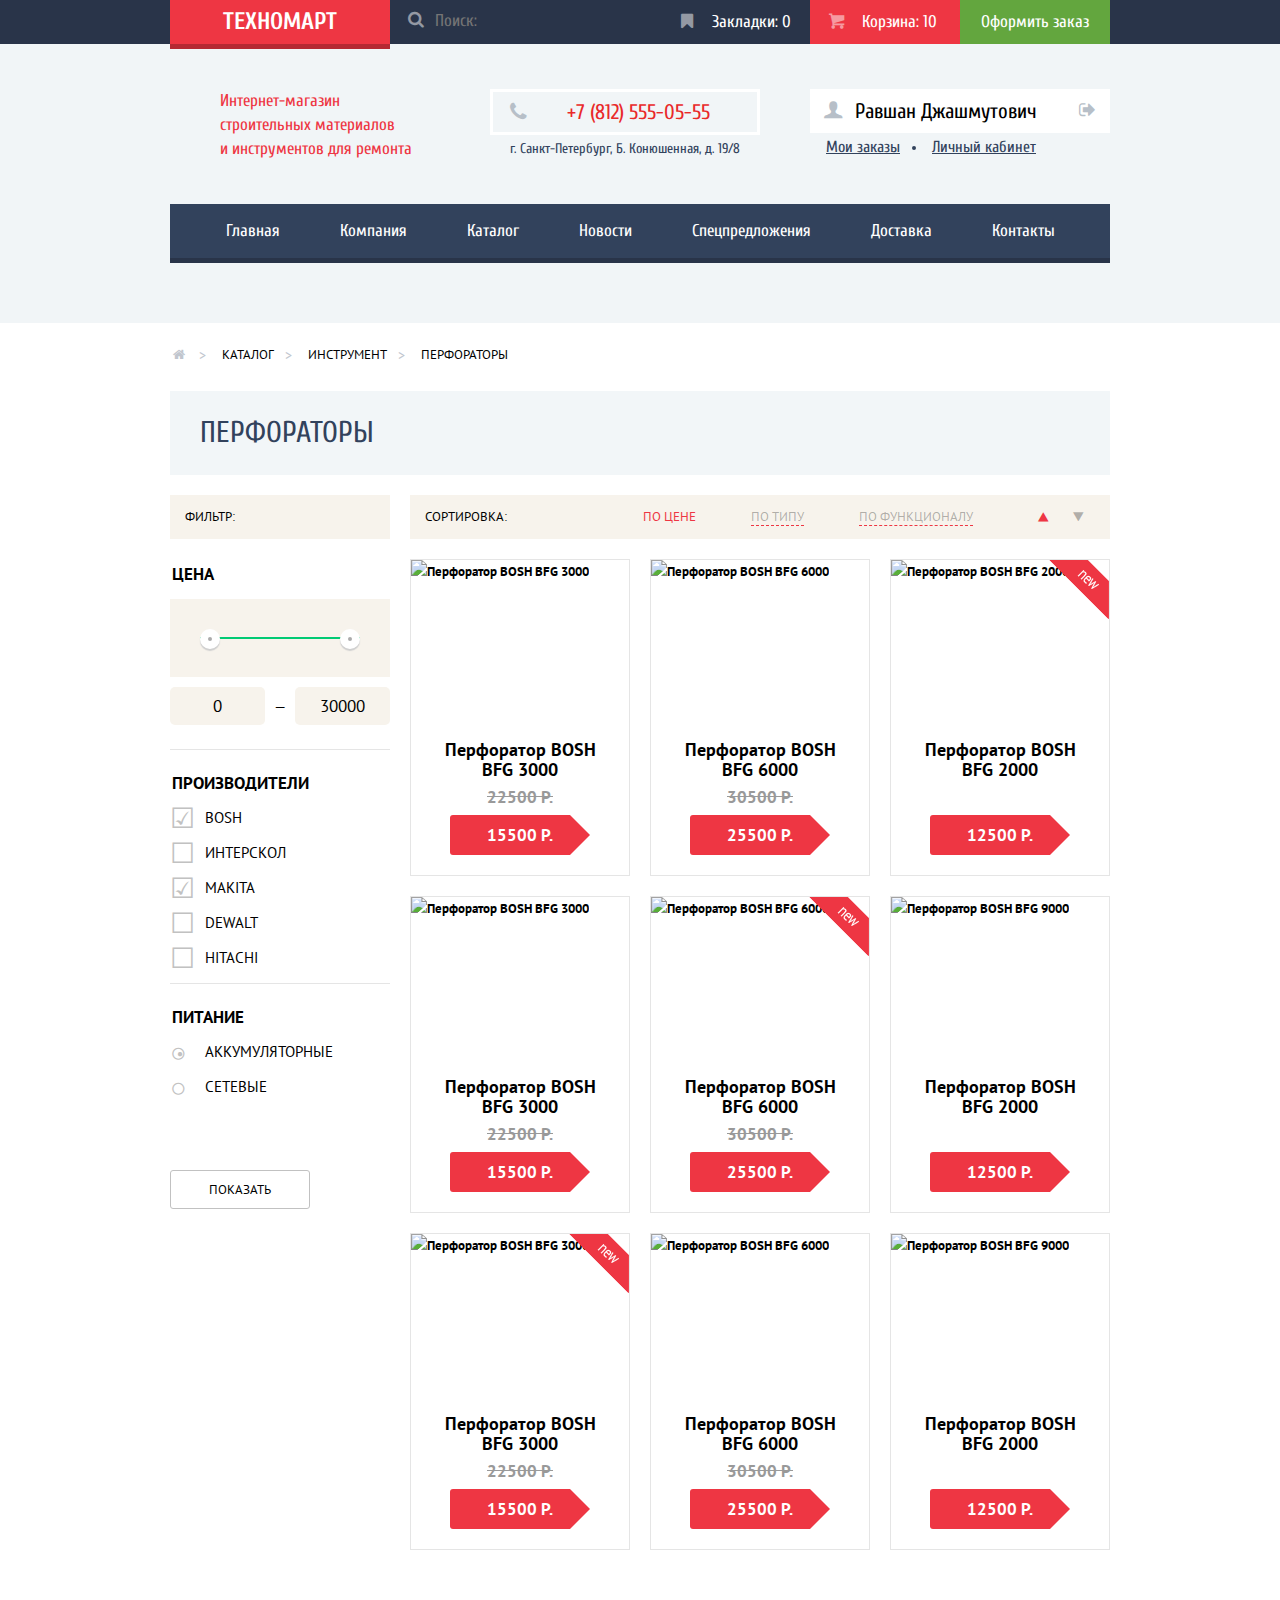
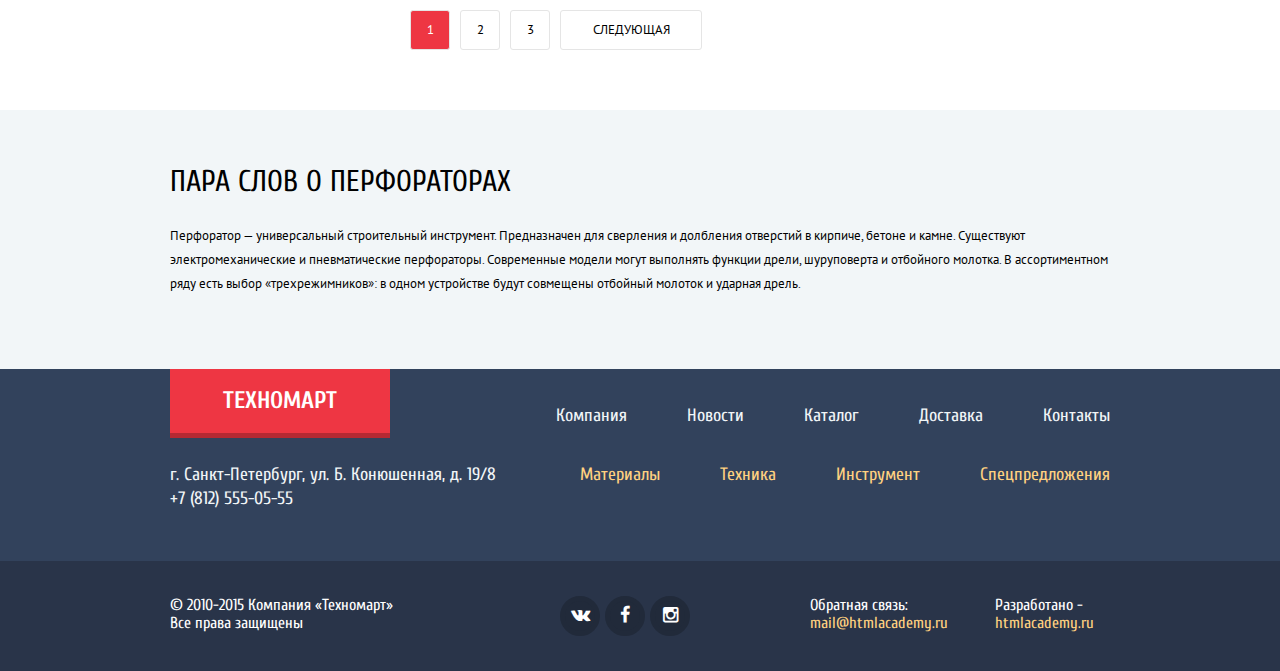
==== commit 2e94a7fa: "Technomart v 6_1" ====
--- a/catalog.html
+++ b/catalog.html
@@ -5,6 +5,7 @@
 		<title>Техномарт: интернет-магазин строительных материалов и инструменты</title>
 		<meta name="keywords" content="Техномарт, магазин строительных материалов, инструменты для ремонта">
 		<link href='https://fonts.googleapis.com/css?family=Cuprum:400,700|PT+Sans:400,700&subset=latin,cyrillic,latin-ext,cyrillic-ext' rel='stylesheet' type='text/css'>
+		<link href="css/normalize.css" rel="stylesheet">
 		<link href="css/style.css" rel="stylesheet">
 	</head>
 	<body>
@@ -12,19 +13,20 @@
 			<section class="header-first-row">
 				<div class="container">
 					<div class="logo">
-						<a href="">Техномарт</a>
+						<a href="index.html">Техномарт</a>
 					</div>
 					<form class="info-block search">
 						<input type="search" name="search" placeholder="Поиск:">
+						<i class="icon-search"></i>
 					</form>
 					<div class="info-block  bookmarks">
 						<a href="#"><i class="icon-bookmark"></i>Закладки: 0</a>
 					</div>
 					<div class="info-block basket">
-						<a href="#"><i class="icon-basket"></i>Корзина: 10</a>
+						<a  class="full" href="#"><i class="icon-basket"></i>Корзина: 10</a>
 					</div>
 					<div class="order">
-						<a href="@">Оформить заказ</a>
+						<a href="#">Оформить заказ</a>
 					</div>
 				</div>
 			</section>
@@ -49,29 +51,27 @@
 				</section>
 				<nav class="main-navigation">
 					<ul class="main-menu">
-						<li><a href="">Главная</a></li>
-						<li><a href="">Компания</a></li>
-						<li  class="active"><a href="">Каталог</a></li>
-						<li><a href="">Новости</a></li>
-						<li><a href="">Спецпредложения</a></li>
-						<li><a href="">Доставка</a></li>
-						<li><a href="">Контакты</a></li>
+						<li><a href="index.html">Главная</a></li>
+						<li><a href="#">Компания</a></li>
+						<li  class="active"><a href="catalog.html">Каталог</a></li>
+						<li><a href="#">Новости</a></li>
+						<li><a href="#">Спецпредложения</a></li>
+						<li><a href="#">Доставка</a></li>
+						<li><a href="#">Контакты</a></li>
 					</ul>
 				</nav>
 			</div>
 		</header>
 		<div class="container">
 			<nav class="breadcrumbs">
-			<ul class="breadcrumbs-menu">
-				<li><a href="index.html"><i class="icon-home"></i></a></li>
-				<li><a href="catalog.html">Каталог</a></li>
-				<li><a href="#">Инструмент</a></li>
-				<li class="active"><a href="#">Перфораторы</a></li>
-			</ul>
-		</nav>
-			<header class="sector-title">
-			Перфораторы
-		</header>
+				<ul class="breadcrumbs-menu">
+					<li><a href="index.html"><i class="icon-home"></i></a></li>
+					<li><a href="catalog.html">Каталог</a></li>
+					<li><a href="#">Инструмент</a></li>
+					<li class="active"><a href="#">Перфораторы</a></li>
+				</ul>
+			</nav>
+			<header class="sector-title">Перфораторы</header>
 			<div class="left-column">
 				<div class="box">
 					Фильтр:
@@ -79,15 +79,17 @@
 				<form class="select" method="get" action="/">
 					<fieldset class="select-price">
 						<legend>Цена</legend>
-						<div class=" box box-select-price">
-							<input type="range" name="select-price" max="3000" min="0">
-						</div>
-						<div class="box box-price">
-							0
-						</div>
-							-
-						<div class="box box-price">
-							30000
+						<div class="range-controls">
+					   		<div class="scale">
+						   		<div class="bar"></div>
+							</div>
+							<div class="toggle toggle-min"></div>
+							<div class="toggle toggle-max"></div>
+						</div>
+						<div class="price-controls">
+							<label class="price-bar"><input name="min-price" type="text" value="0"></label>
+							<label class="price-bar">&mdash;</label>
+							<label class="price-bar"><input name="max-price" type="text" value="30000"></label>
 						</div>
 					</fieldset>
 					<fieldset class="select-producer">
@@ -118,13 +120,13 @@
 					<div class="sort-title">
 						Сортировка:
 					</div>
-					<div class="sort-menu"><a class="active" href="#">По цене</a></div>
-					<div class="sort-menu"><a href="#">По типу</a></div>
-					<div class="sort-menu"><a href="#">По функционалу</a></div>
 					<div class="sort-menu">
 						<a href="#" class="arrows active"><i class="icon-up-dir"></i></a>
 						<a href="#" class="arrows"><i class="icon-down-dir"></i></a>
 					</div>
+					<div class="sort-menu"><a href="#">По функционалу</a></div>
+					<div class="sort-menu"><a href="#">По типу</a></div>
+					<div class="sort-menu"><a class="active" href="#">По цене</a></div>
 				</div>
 				<section class="catalog-items clearfix">
 					<article class="catalog-item">
@@ -312,13 +314,13 @@
 			<div class="container">
 				<div class="footer-first-row clearfix">
 					<div class="logo">
-						<a href="#">Техномарт</a>
+						<a href="index.html">Техномарт</a>
 					</div>
 					<nav class="footer-nav footer-nav-1">
 						<ul class="footer-menu">
 							<li><a href="#">Компания</a></li>
 							<li><a href="#">Новости</a></li>
-							<li><a href="#">Каталог</a></li>
+							<li><a href="catalog.html">Каталог</a></li>
 							<li><a href="#">Доставка</a></li>
 							<li><a href="#">Контакты</a></li>
 						</ul>
--- a/css/style.css
+++ b/css/style.css
@@ -182,10 +182,10 @@
 .info-block i{
 	margin-right: 13px;
 	margin-left: 15px;
-	color: #ffffff;
+	color: rgba(255,255,255,0.5);
 }
 .info-block:hover i{
-	color: rgba(255,255,255,0.5)
+	color: rgba(255,255,255,1)
 }
 .info-block:active i{
 	color: rgba(255,255,255,0.3)
@@ -197,11 +197,28 @@
 	background-color: #161d29;
 	color: rgba(255,255,255,0.6);
 }
-
+.info-block .full{
+	background-color: #ee3643;
+}
 form.info-block{
+	position: relative;
 	width: 270px;
-	
-}
+}
+.icon-search{
+	content: "";
+	display: block;
+	position: absolute;
+	top: 8px;
+	left: -1px;
+}
+
+/*form.info-block::before{
+	position: absolute;
+	content: '🔍';;
+	color: rgba(255,255,255,0.3);
+	top: 8px;
+	left: 15px;
+}*/
 input[type="search"]{
 	color: #ffffff;
 	padding: 12px 0;
@@ -219,6 +236,10 @@
 	background-color: #ffffff;
 	color: #000000;
 }
+input[type="search"]:focus + .icon-search{
+	color: #ee3643;
+}
+
 .order{
 	float: right;
 	width: 150px;
@@ -277,9 +298,8 @@
 }
 .user-block{
 	width: 300px;
-	padding-left: 19px;
 	float: right;
-	text-align: right;
+	text-align: left;
 	font-size:0;
 }
 .user-block .login,
@@ -296,16 +316,31 @@
 	margin-left: 10px;
 }
 .user-block .login{
-	max-width: 100px;
+	width: 100px;
 	padding-left: 15px;
 }
 .user-block .logined{
-	max-width: 300px;
+	position: relative;
+	width: 215px;
+	padding-left: 45px;
+	padding-right: 40px;
+}
+.logined .icon-user{
+	font-size: 18px;
+	position: absolute;
+	left: 10px;
+	top: 10px;
+}
+.logined .icon-logout{
+	font-size: 18px;
+	position: absolute;
+	right: 10px;
+	top: 10px
 }
 .personal-navigation{
+	display: inline-block;
 	text-align: left;
 	max-width: 320px;
-	margin-left: 19px;
 	margin-top: 5px;
 }
 .personal-menu li{
@@ -894,7 +929,11 @@
 .services p{
 	margin:0;
 }
-.services-select{
+
+ul.services-select{
+	list-style: none;
+	padding:0;
+	margin:0;
 	position: relative;
 	width: 220px;
 	float: left;
@@ -907,7 +946,7 @@
 	position: relative;
 }
 .service-description p{
-	width: 300px;
+	width: 370px;
 }
 .service-description h2{
 	margin-top: 0;
@@ -925,35 +964,55 @@
 	color: #ffffff;
 	background-color: #32425c;
 }
-.services-select .active{
+.services-select a:hover {
+	background-color: #293449;
+}
+.services-select .active a:hover{
+	background-color: #293449;
+	color:  #ffffff;
+}
+.services-select li:last-child a{
+	box-shadow: none;
+}
+
+.services-select .active a{
 	color: #32425c;
 	background-color: #ffffff;
 }
+
 .service-description::after{
 	z-index:2;
 	content: "";
 	position: absolute;
-	right:0;
-	top:20px;
+	right: 0;
+	top: 20px;
 	background-image: url(../img/sprite.png);
-    background-repeat: no-repeat;
-    display: block;
+	background-repeat: no-repeat;
+	display: block;
 	position: absolute;
 }
 .delivery .service-description::after{
 	width: 468px;
-    height: 261px;
+	height: 261px;
 	background-position: -5px -300px;
 }
 .garanty .service-description::after{
-	 width: 389px;
-    height: 283px;
-    background-position: -550px -5px;
+	right: 10px;
+	top: -5px;
+	width: 389px;
+	height: 283px;
+	background-position: -550px -5px;
 }
 .credit .service-description::after{
-	 width: 465px;
-    height: 285px;
-    background-position: -5px -5px;
+	right: -20px;
+	top: -5px;
+	width: 465px;
+	height: 285px;
+	background-position: -5px -5px;
+}
+.credit .btn-basic{
+	margin-top: 25px;
+	width: 195px;
 }
 
 .service-item:after{
@@ -961,7 +1020,23 @@
 	display: table;
 	clear: both;
 }
-
+.garanty,
+.credit{
+	display: none;
+}
+.service-item{
+	position: relative;
+}
+.service-item:after{
+	content: "";
+	background: url("../img/separator-fon.png");
+	width: 10px;
+	height: 272px;
+	display: block;
+	position: absolute;
+	top:-45px;
+	left: 210px;
+}
 /*company*/
 .company{
 	margin-top: 45px;
@@ -1102,6 +1177,102 @@
 }
 /*form select*/
 
+/*select-price*/
+.select fieldset{
+	border: none;
+	border-bottom: 1px solid #e5e5e5;
+	margin-bottom: 15px;
+	margin:0;
+	padding:0;
+	margin-bottom: 18px;
+}
+.select legend{
+	font-family: "PT Sans", "Arial", sans-serif;
+	font-size: 17px;
+	line-height: 30px;
+	font-weight: bold;
+	text-transform: uppercase;
+	margin-bottom: 10px;
+}
+.select .select-aliment{
+	border:none;
+}
+
+.range-controls {
+ 	position: relative;
+ 	height: 40px;
+	padding: 0 30px;
+ 	padding-top: 38px;
+	background-color:  #f7f3ec;
+	margin-bottom: 10px;
+}
+
+.range-controls .scale {
+	height: 2px;
+	background: #d7dcde;
+}
+
+.range-controls .bar {
+	width: 100%;
+	height: 2px;
+	background: #00ca74;
+}
+
+.range-controls .toggle {
+  position: absolute;
+  top: 30px;
+  left: 0px;
+  width: 4px;
+  height: 4px;
+  cursor: pointer;
+  border: 8px solid #fff;
+  border-radius: 50%;
+  background: #ababab;
+  box-shadow: 0 2px 1px 0 #cfcfcf;
+}
+
+.range-controls .toggle-min {
+  left: 30px;
+}
+
+.range-controls .toggle-max {
+  left: 170px;
+}
+
+.price-controls {
+	font-size: 0;
+	text-align: justify;
+}
+.price-controls .price-bar{
+	display: inline-block;
+	padding:0;
+	margin:0;
+}
+.price-controls::after{
+	display: inline-block;
+	visibility: hidden;
+	overflow: hidden;
+	width: 100%;
+	height: 0px;
+	content: "";
+}
+
+.price-controls input[type="text"]{
+	padding:0;
+	font-size: 17px;
+	line-height: 18px;
+	font-family: "PT Sans", "Arial", sans-serif;
+	display: inline-block;
+	width: 95px;
+	background-color: #f7f3ec;
+	padding: 10px 0;
+	text-align: center;
+	border: none;
+	border-radius: 5px;
+	  outline: none;
+}
+
+
 .select label{
 	display: block;
 	font-size: 15px;
@@ -1141,7 +1312,19 @@
 	font-size: 10px;
 	color: #c1c1c1;
 	left: 7px;
-	top: 1.5px;
+	top: 2px;
+}
+.select button{
+	border: none;
+	background-color: #ffffff;
+	text-transform: uppercase;
+	font-family: "PT Sans";
+	font-size: 13px;
+	border: 1px solid #c1c1c1;
+	border-radius: 3px;
+	width: 140px;
+	padding: 10px;
+	margin-top: 40px;
 }
 
 
@@ -1151,10 +1334,11 @@
 }
 .sort-title{
 	float: left;
+	width: 150px;
 }
 .sort-menu{
 	float: right;
-	margin-left: 40px;
+	margin-left: 55px;
 }
 .sort-menu a{
 	color: rgba(0,0,0,0.3);
@@ -1190,12 +1374,8 @@
 	display: block;
 }
 
-/*perf-descr*/
-.perf-descr{
-	padding: 60px 0;
-	background-color: #f2f6f8;
-	margin-top: 60px;
-}
+
+/*paginator*/
 .paginator{
 	margin-top: 40px;
 	font-size: 0;
@@ -1229,6 +1409,19 @@
 .paginator .next{
 	width: 140px;
 }
+
+/*perf-descr*/
+.perf-descr{
+	padding: 60px 0;
+	background-color: #f2f6f8;
+	margin-top: 60px;
+}
+.perf-descr h2{
+	margin-bottom: 30px;
+	font-family: "Cuprum";
+	font-size: 30px;
+	font-weight: normal;
+}
 /*_____________________________*/
 /*popupwindow*/
 
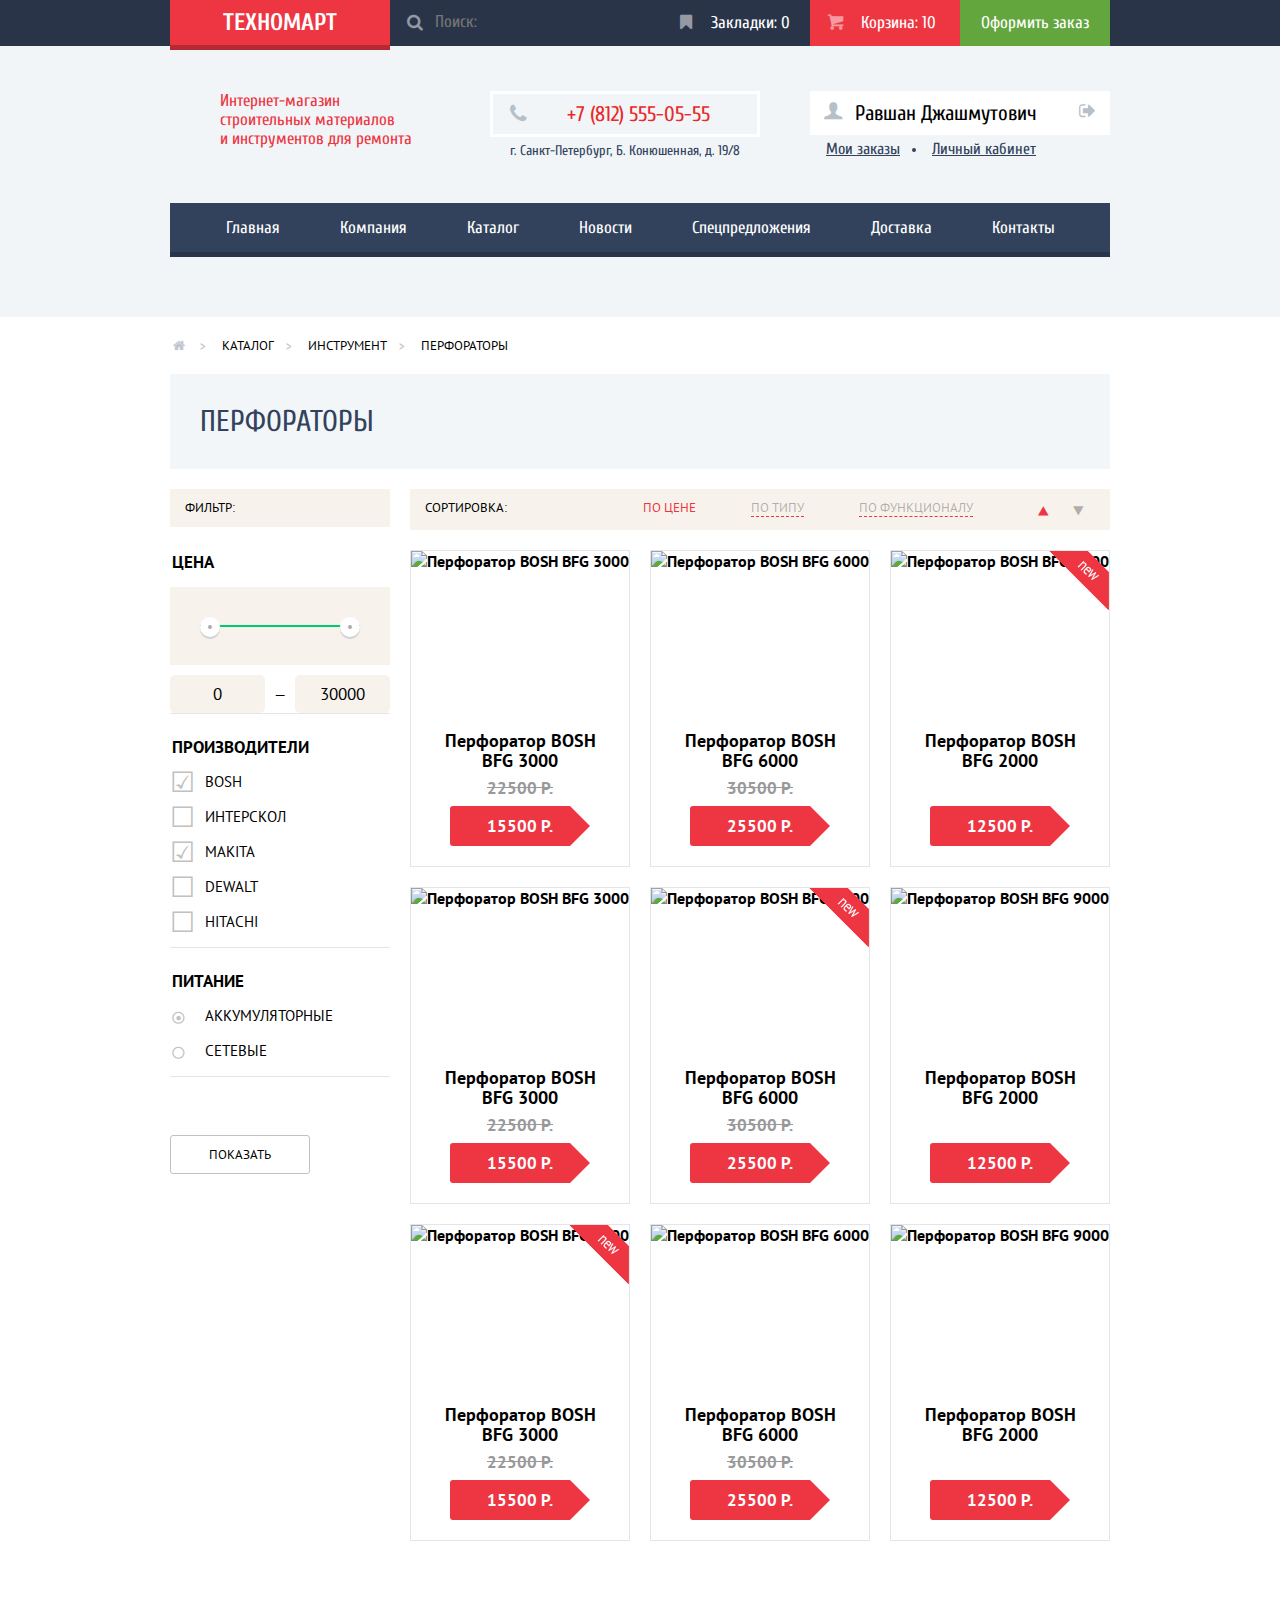
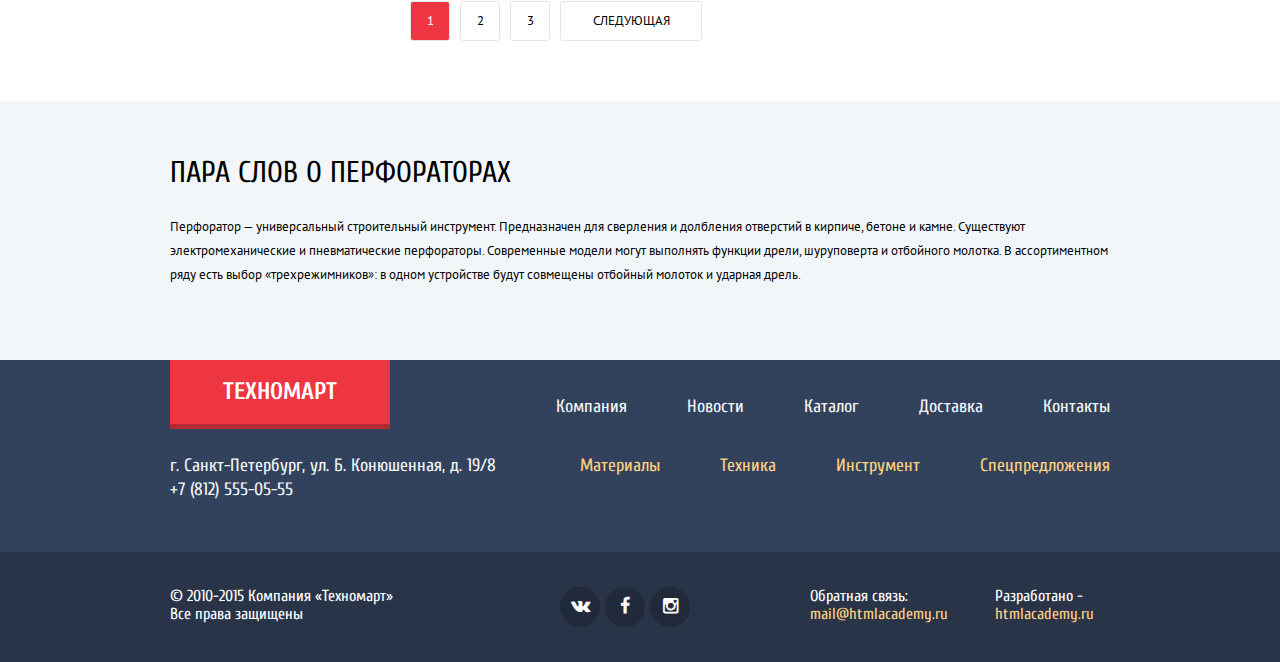
==== commit 56a564a5: "Technomart v6_2" ====
--- a/catalog.html
+++ b/catalog.html
@@ -4,7 +4,7 @@
 		<meta charset="utf-8">
 		<title>Техномарт: интернет-магазин строительных материалов и инструменты</title>
 		<meta name="keywords" content="Техномарт, магазин строительных материалов, инструменты для ремонта">
-		<link href='https://fonts.googleapis.com/css?family=Cuprum:400,700|PT+Sans:400,700&subset=latin,cyrillic,latin-ext,cyrillic-ext' rel='stylesheet' type='text/css'>
+		<link href='https://fonts.googleapis.com/css?family=Cuprum:400,700|PT+Sans:400,700|PT+Sans+Caption:400,700&subset=latin,cyrillic' rel='stylesheet' type='text/css'>
 		<link href="css/normalize.css" rel="stylesheet">
 		<link href="css/style.css" rel="stylesheet">
 	</head>
@@ -105,11 +105,11 @@
 						<input type="checkbox" name="Hitachi" id="Hitachi">
 						<label for="Hitachi">Hitachi</label>
 					</fieldset>
-					<fieldset class="select-aliment">
+					<fieldset class="select-element">
 						<legend>Питание</legend>
-						<input type="radio" value="accum" name="aliment" id="accum" checked>
+						<input type="radio" value="accum" name="element" id="accum" checked>
 						<label for="accum">Аккумуляторные</label>
-						<input type="radio" value="network" name="aliment" id="network">
+						<input type="radio" value="network" name="element" id="network">
 						<label for="network">Сетевые</label>
 					</fieldset>
 					<button type="submit">Показать</button>
--- a/css/style.css
+++ b/css/style.css
@@ -82,10 +82,8 @@
 
 /*стили страницы*/
 body{
-	font-family: "PT Sans";
-	font-size: 13px;
+	font-family: "Cuprum", "Arial", sans-serif;
 	color: #000000;
-	line-height: 24px;
 	padding:0;
 	margin:0;
 }
@@ -107,21 +105,21 @@
 	display: table;
 	clear: both;
 }
-h2{
-	font-family: "Cuprum";
+.container h2{
+	font-family: "Cuprum", "Arial", sans-serif;
 	font-size: 30px;
 	text-transform: uppercase;
 	margin:0;
 	padding:0;
 }
-h3{
+.container h3{
 	font-size: 17px;
 	line-height: 30px;
 	text-transform: uppercase;
 	margin:0;
 }
 
-h2.service-title{
+.container h2.service-title{
 	font-size: 36px;
 	color: #32425c;
 }
@@ -129,7 +127,7 @@
 /*header-main*/
 .main-header{
 	background-color: #f1f5f7;
-	font-family: "Cuprum";
+	font-family: "Cuprum", "Arial", sans-serif;
 	color: #ffffff;
 	font-size: 17px;
 }
@@ -151,7 +149,7 @@
 	color: #ffffff;
 	display: block;
 	width: 220px;
-	padding: 10px 0;
+	padding: 9px 0;
 	font-size: 24px;
 	font-weight: bold;
 	text-transform: uppercase;
@@ -174,14 +172,13 @@
 }
 .info-block a{
 	display:block;
-	font-family: "Cuprum";
 	font-size: 17px;
 	line-height: 18px;
-	padding: 13px 0;
+	padding: 14px 0;
 }
 .info-block i{
 	margin-right: 13px;
-	margin-left: 15px;
+	margin-left: 14px;
 	color: rgba(255,255,255,0.5);
 }
 .info-block:hover i{
@@ -208,23 +205,15 @@
 	content: "";
 	display: block;
 	position: absolute;
-	top: 8px;
+	top: 13px;
 	left: -1px;
 }
 
-/*form.info-block::before{
-	position: absolute;
-	content: '🔍';;
-	color: rgba(255,255,255,0.3);
-	top: 8px;
-	left: 15px;
-}*/
 input[type="search"]{
 	color: #ffffff;
-	padding: 12px 0;
+	padding: 12.5px 0;
 	margin:0;
-	padding-left: 40px;
-	font-family: "Cuprum";
+	font-family: "Cuprum", "Arial", sans-serif;
 	font-size: 17px;
 	line-height: 18px;
 	width: 270px;
@@ -246,10 +235,9 @@
 }
 .order a{
 	display:block;
-	font-family: "Cuprum";
 	font-size: 17px;
 	line-height: 18px;
-	padding: 13px 0;
+	padding: 14px 0;
 	text-align: center;
 	background-color: #63a63e;
 }
@@ -362,7 +350,6 @@
 }
 .personal-menu a{
 	color: #32425c;
-	font-family: "Cuprum", "Arial", sans-serif;
 	font-size: 16px;
 	line-height: 18px;
 	display: inline-block;
@@ -380,7 +367,7 @@
 .login:hover i{
 	color: #32425c;
 }
-user-block a:active{
+.user-block a:active{
 	color: #b7bfc8;
 }
 /*main-navigation*/
@@ -414,7 +401,6 @@
 /*footer*/
 /*first-row*/
 .main-footer{
-	font-family: "Cuprum", "Arial", sans-serif;
 	font-size: 18px;
 	line-height: 24px;
 	background-color: #32425c;
@@ -544,7 +530,7 @@
 /*btn*/
 .btn-basic{
 	display: inline-block;
-	font-family: "Cuprum";
+	font-family: "Cuprum", "Arial", sans-serif;
 	font-size: 14px;
 	line-height: 18px;
 	text-align: center;
@@ -556,7 +542,7 @@
 .btn-basic:hover{
 	background-color: #ca2c37;
 }
-.btn-basic:acrive{
+.btn-basic:active{
 	background-color: #ba2732;
 }
 /*_______________________________*/
@@ -565,8 +551,6 @@
 /*categoires*/
 .categories{
 	margin-top: 60px;
-	font-family: "Cuprum", sans-serif;
-	
 }
 .category{
 	float: left;
@@ -742,7 +726,7 @@
 	margin-bottom: 20px;
 }
 .popular-title h2{
-	margin-top: 7px;
+	margin-top:4px;
 	max-width: 590px;
 	float: left;
 	font-size: 30px;
@@ -755,7 +739,7 @@
 	padding-right: 60px;
 }
 .catalog-item{
-	font-family: "PT Sans";
+	font-family: "PT Sans", "Arial", sans-serif;
 	font-weight: bold;
 	position: relative;
 	float: left;
@@ -792,7 +776,6 @@
 	height: 160px;
 }
 .catalog-item .title{
-	text-align: center;
 	text-transform: none;
 	font-size: 18px;
 	text-align: center;
@@ -823,7 +806,7 @@
 	display: block;
 	width: 129px;
 	text-align: center;
-	font-family: "Cuprum", sans-serif;
+	font-family: "Cuprum", "Arial", sans-serif;
 	font-size: 14px;
 	text-transform: uppercase;
 	padding: 7px 0;
@@ -859,9 +842,9 @@
 	color: #ffffff;
 	font-size: 17px;
 	line-height: 20px;
-	font-family: "PT Sans";
+	font-family: "PT Sans", "Arial", sans-serif;
 	padding: 10px 0;
-	font-wight: bold;
+	font-weight: bold;
 	width: 140px;
 	margin: 0 auto;
 	margin-bottom: 20px;
@@ -917,7 +900,7 @@
 
 .services h2,
 .company h2{
-	font-family: "Cuprum", sans-serif;
+	font-family: "Cuprum", "Arial", sans-serif;
 	font-size: 30px;
 	font-weight: normal;
 	margin-top: 35px;
@@ -928,6 +911,9 @@
 }
 .services p{
 	margin:0;
+	font-family: "PT Sans", "Arial", sans-serif;
+	font-size: 13px;
+	line-height: 24px;
 }
 
 ul.services-select{
@@ -947,6 +933,7 @@
 }
 .service-description p{
 	width: 370px;
+	
 }
 .service-description h2{
 	margin-top: 0;
@@ -956,7 +943,7 @@
 	display: block;
 	padding: 15px 0;
 	padding-left: 20px;
-	font-family: "Cuprum";
+	font-family: "Cuprum", "Arial", sans-serif;
 	box-shadow: inset 0 -1px 0 0 #293449;
 	font-size: 21px;
 	line-height: 30px;
@@ -989,7 +976,6 @@
 	background-image: url(../img/sprite.png);
 	background-repeat: no-repeat;
 	display: block;
-	position: absolute;
 }
 .delivery .service-description::after{
 	width: 468px;
@@ -1044,6 +1030,9 @@
 }
 .company p{
 	margin-bottom: 25px;
+	font-family: "PT Sans", "Arial", sans-serif;
+	font-size: 13px;
+	line-height: 24px;
 }
 .about-company{
 	float: left;
@@ -1132,6 +1121,7 @@
 }
 .breadcrumbs-menu a{
 	color: #000000;
+	font-family: "PT Sans", "Arial", sans-serif;
 	font-size: 13px;
 	text-transform: uppercase;
 }
@@ -1153,7 +1143,7 @@
 	background-color: #f2f6f8;
 	padding: 30px 0;
 	padding-left: 30px;
-	font-family: "Cuprum";
+	font-family: "Cuprum", "Arial", sans-serif;
 	font-size: 30px;
 	text-transform: uppercase;
 	color: #32425c;
@@ -1173,6 +1163,9 @@
 	background-color: #f7f3ec;
 	padding: 10px 15px;
 	margin-bottom: 20px;
+	font-family: "PT Sans", "Arial", sans-serif;
+	font-size: 13px;
+	line-height: 18px;
 	text-transform: uppercase;
 }
 /*form select*/
@@ -1181,13 +1174,12 @@
 .select fieldset{
 	border: none;
 	border-bottom: 1px solid #e5e5e5;
-	margin-bottom: 15px;
+	font-family: "PT Sans", "Arial", sans-serif;
 	margin:0;
 	padding:0;
 	margin-bottom: 18px;
 }
 .select legend{
-	font-family: "PT Sans", "Arial", sans-serif;
 	font-size: 17px;
 	line-height: 30px;
 	font-weight: bold;
@@ -1258,7 +1250,6 @@
 }
 
 .price-controls input[type="text"]{
-	padding:0;
 	font-size: 17px;
 	line-height: 18px;
 	font-family: "PT Sans", "Arial", sans-serif;
@@ -1269,7 +1260,7 @@
 	text-align: center;
 	border: none;
 	border-radius: 5px;
-	  outline: none;
+	outline: none;
 }
 
 
@@ -1296,7 +1287,7 @@
 .select-producer input:checked + label::before{
 	content: '\2611'; 
 }
-.select-aliment label::before{
+.select-element label::before{
 	content: '\25cb'; 
 	display: block;
 	position: absolute;
@@ -1305,20 +1296,19 @@
 	font-size: 28px;
 	color: #c1c1c1;
 }
-.select-aliment input:checked + label::after{
+.select-element input:checked + label::after{
 	content: '\25cf';
 	position: absolute;
 	display: block;
 	font-size: 10px;
 	color: #c1c1c1;
-	left: 7px;
-	top: 2px;
+	left: 2.5%;
+	top: 8%;
 }
 .select button{
-	border: none;
 	background-color: #ffffff;
 	text-transform: uppercase;
-	font-family: "PT Sans";
+	font-family: "PT Sans", "Arial", sans-serif;
 	font-size: 13px;
 	border: 1px solid #c1c1c1;
 	border-radius: 3px;
@@ -1385,6 +1375,7 @@
 	display: inline-block;
 	color: #000000;
 	vertical-align: top;
+	font-family: "PT Sans", "Arial", sans-serif;
 	font-size: 13px;
 	height: 38px;
 	width: 38px;
@@ -1414,11 +1405,14 @@
 .perf-descr{
 	padding: 60px 0;
 	background-color: #f2f6f8;
+	font-family: "PT Sans", "Arial", sans-serif;
+	font-size: 13px;
+	line-height: 24px;
 	margin-top: 60px;
 }
 .perf-descr h2{
 	margin-bottom: 30px;
-	font-family: "Cuprum";
+	font-family: "Cuprum", "Arial", sans-serif;
 	font-size: 30px;
 	font-weight: normal;
 }
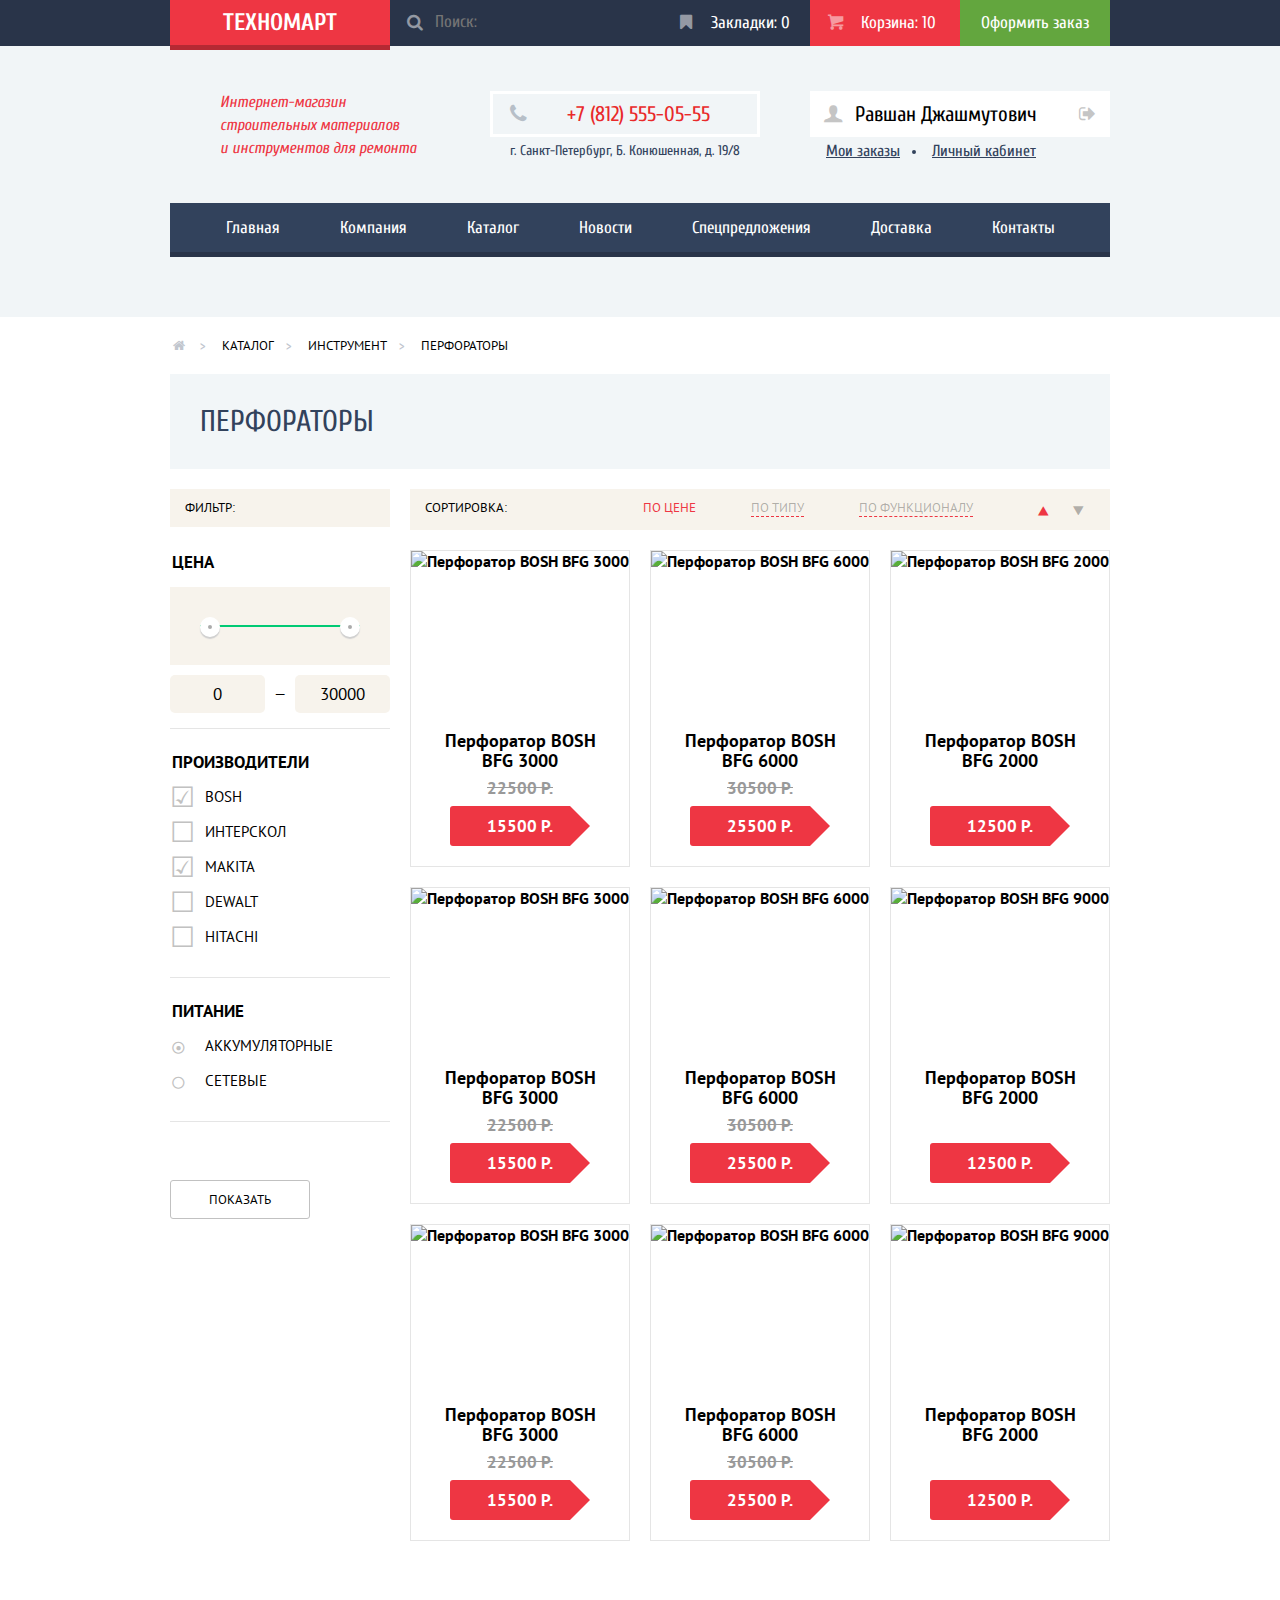
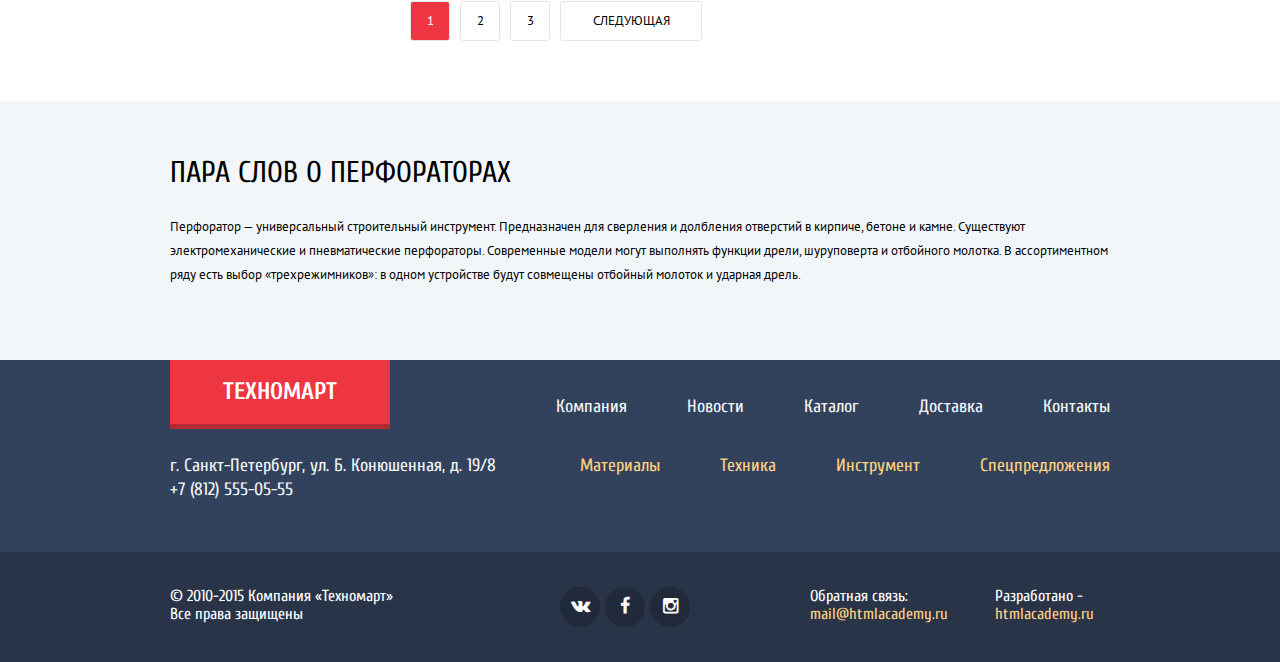
==== commit 9bb4239a: "Technomart v7_2 (js added)" ====
--- a/catalog.html
+++ b/catalog.html
@@ -4,7 +4,7 @@
 		<meta charset="utf-8">
 		<title>Техномарт: интернет-магазин строительных материалов и инструменты</title>
 		<meta name="keywords" content="Техномарт, магазин строительных материалов, инструменты для ремонта">
-		<link href='https://fonts.googleapis.com/css?family=Cuprum:400,700|PT+Sans:400,700|PT+Sans+Caption:400,700&subset=latin,cyrillic' rel='stylesheet' type='text/css'>
+		<link href='https://fonts.googleapis.com/css?family=Cuprum:400,400italic,700%7CPT+Sans+Caption%7CPT+Sans:400,700&amp;subset=latin,cyrillic' rel='stylesheet' type='text/css'>
 		<link href="css/normalize.css" rel="stylesheet">
 		<link href="css/style.css" rel="stylesheet">
 	</head>
@@ -40,7 +40,7 @@
 						<p>г. Санкт-Петербург, Б. Конюшенная, д. 19/8</p>
 					</div>
 					<div class="user-block">
-						<a href="#" class="login logined"><i class="icon-user"></i>Равшан Джашмутович<i class="icon-logout"></i></a>
+						<div class="logined"><a href="#" class="personal-page"><i class="icon-user"></i>Равшан Джашмутович</a><a href="#" class="logout"><i class="icon-logout"></i></a></div>
 						<nav class="personal-navigation">
 								<ul class="personal-menu">
 									<li><a href="#">Мои заказы</a></li>
@@ -362,5 +362,18 @@
 					</div>
 				</div>
 		</footer>
+		
+		<div class="modal-window modal-basket">
+			<div class="modal-close"></div>
+			<div class="modal-first-row">
+				Товар добавлен в корзину!
+			</div>
+			
+			<div class="button-form">
+				<a class="btn-basic">Оформить заказ</a>
+				<a class="btn-basic btn-reset">Продолжить покупки</a>
+			</div>
+		</div>
+		<script src="js/buy.js"></script>	
 	</body>
 </html>--- a/css/style.css
+++ b/css/style.css
@@ -93,9 +93,9 @@
 	margin: auto;
 }
 .container::after{
-content: "";
-display: table;
-clear: both;
+	content: "";
+	display: table;
+	clear: both;
 }
 .container a{
 	text-decoration: none;
@@ -211,7 +211,7 @@
 
 input[type="search"]{
 	color: #ffffff;
-	padding: 12.5px 0;
+	padding: 13px 0;
 	margin:0;
 	font-family: "Cuprum", "Arial", sans-serif;
 	font-size: 17px;
@@ -252,6 +252,9 @@
 }
 .header-description{
 	color: #ee3643;
+	font-style: italic;
+	font-size: 16px;
+	line-height: 23px;
 	width: 200px;
 	padding: 0 50px;
 	margin-right: 20px;
@@ -307,26 +310,65 @@
 	width: 100px;
 	padding-left: 15px;
 }
+
+.login i{
+	color: #b7bfc8;
+	line-height: 25px;
+}
 .user-block .logined{
 	position: relative;
 	width: 215px;
+	padding-top: 14px;
+	padding-bottom: 14px;
 	padding-left: 45px;
 	padding-right: 40px;
+	font-size: 21px;
+	line-height: 18px;
+	background-color: #ffffff;
+}
+.user-block .logined a{
+	color: #000000;
+}
+.logined .personal-page:hover{
+	color: #000000;
 }
 .logined .icon-user{
+	content: "";
 	font-size: 18px;
 	position: absolute;
+	color: #c5c5c5;
 	left: 10px;
-	top: 10px;
+	top: 14px;
 }
 .logined .icon-logout{
 	font-size: 18px;
 	position: absolute;
+	color: #c5c5c5;
 	right: 10px;
-	top: 10px
+	top: 14px
+}
+.logined .icon-user:hover,
+.logined .icon-logout:hover{
+	color: #32425c;
+}
+.logined .personal-page:active,
+.logined .icon-user:active,
+.logined .icon-logout:active{
+	color: #c5c5c5;
+}
+
+.user-block a:hover{
+	color: #ee3643;
+}
+.login:hover i{
+	color: #32425c;
+}
+.user-block a:active{
+	color: #b7bfc8;
 }
 .personal-navigation{
 	display: inline-block;
+	vertical-align: top;
 	text-align: left;
 	max-width: 320px;
 	margin-top: 5px;
@@ -343,7 +385,7 @@
 	border: 2px solid #32425c;
 	border-radius: 50%;
 	top: 8px;
-	right: 0px;
+	right: 0;
 }
 .personal-menu li:last-child::after{
 	display: none;
@@ -353,23 +395,13 @@
 	font-size: 16px;
 	line-height: 18px;
 	display: inline-block;
+	vertical-align: top;
 	text-decoration: underline;
 }
 .personal-menu a:active{
 	color: rgba(50,66,92,0.3);
 }
-.login i{
-	color: #b7bfc8;
-}
-.user-block a:hover{
-	color: #ee3643;
-}
-.login:hover i{
-	color: #32425c;
-}
-.user-block a:active{
-	color: #b7bfc8;
-}
+
 /*main-navigation*/
 .main-navigation{
 	margin-bottom: 60px;
@@ -524,12 +556,18 @@
 }
 .footer-email a:hover,
 .footer-develop a:hover{
+	text-decoration: underline;
+}
+.footer-email a:active,
+.footer-develop a:active {
 	color: #ee3743;
+	text-decoration: none;
 }
 
 /*btn*/
 .btn-basic{
 	display: inline-block;
+	vertical-align: top;
 	font-family: "Cuprum", "Arial", sans-serif;
 	font-size: 14px;
 	line-height: 18px;
@@ -578,8 +616,7 @@
 .icon-wrapper i{
 	z-index: 20;
 	position: absolute;
-	background-image: url(../img/sprite.png);
-	background-repeat: no-repeat;
+	background: url(../img/sprite.png) no-repeat;
 	display: block;
 	top: 50%;
 	left:50%;
@@ -697,9 +734,11 @@
 }
 .adv .arrows-left{
 	float: left;
+	cursor: pointer;
 }
 .adv .arrows-right{
-	float:right;
+	float: right;
+	cursor: pointer;
 }
 .adv .btn-basic{
 	margin-top: 45px;
@@ -763,9 +802,7 @@
 	right:0;
 	width: 60px;
 	height:60px;
-	background-image: url(../img/sprite.png);
-	background-repeat: no-repeat;
-	background-position: -480px -5px;
+	background-image: url(../img/sprite.png) no-repeat -480px -5px;
 	display: none;
 }
 .popular .catalog-item:nth-child(4) .flag-new{
@@ -880,6 +917,7 @@
 	box-shadow: 0 0 20px -5px black;
 }
 .produser-item:active{
+	opacity: 0.3;
 }
 .produser-item img{
 	position: absolute;
@@ -1074,10 +1112,12 @@
 .contacts p{
 	width: 200px;
 }
-.contacts img{
+.contacts .map-small{
+	width: 300px;
+	height: 158px;
+	background: url("../img/map.jpg") no-repeat 0 0;
 	margin-top: 5px;
 	margin-bottom: 27px;
-	
 }
 .contacts .btn-basic{
 	padding-left:0; 
@@ -1101,6 +1141,7 @@
 }
 .personal-menu li{
 	display: inline-block;
+	vertical-align: top;
 }
 
 /*breadcrumbs*/
@@ -1117,6 +1158,7 @@
 	position: relative;
 	font-size: 13px;
 	display: inline-block;
+	vertical-align: top;
 	padding-right: 34px;
 }
 .breadcrumbs-menu a{
@@ -1174,9 +1216,10 @@
 .select fieldset{
 	border: none;
 	border-bottom: 1px solid #e5e5e5;
-	font-family: "PT Sans", "Arial", sans-serif;
+	font-family: "PT Sans", "Arial", sans-serif;/*!!!!!!!!!!!!!!!!!!!!!!!!!*/
 	margin:0;
 	padding:0;
+	padding-bottom: 15px;
 	margin-bottom: 18px;
 }
 .select legend{
@@ -1213,7 +1256,7 @@
 .range-controls .toggle {
   position: absolute;
   top: 30px;
-  left: 0px;
+  left: 0;
   width: 4px;
   height: 4px;
   cursor: pointer;
@@ -1237,15 +1280,17 @@
 }
 .price-controls .price-bar{
 	display: inline-block;
+	vertical-align: middle;
 	padding:0;
 	margin:0;
 }
 .price-controls::after{
 	display: inline-block;
+	vertical-align: middle;
 	visibility: hidden;
 	overflow: hidden;
 	width: 100%;
-	height: 0px;
+	height: 0;
 	content: "";
 }
 
@@ -1315,6 +1360,7 @@
 	width: 140px;
 	padding: 10px;
 	margin-top: 40px;
+	cursor: pointer;
 }
 
 
@@ -1417,92 +1463,150 @@
 	font-weight: normal;
 }
 /*_____________________________*/
-/*popupwindow*/
-
+/*modal windows*/
+
+/*write us*/
+.modal-window{
+	position: fixed;
+	top: 50%;
+	left: 50%;
+	width: 620px;
+	margin-left: -310px;
+	margin-top: -215px;
+	display: none;
+	z-index: 50;
+	box-shadow: 0 5px 20px rgba(0,0,0,0.8);	
+}
+.modal-close{
+	position: absolute;
+	content: "";
+	display: block;
+	top: 15px;
+	right: 10px;
+	width: 22px;
+	height: 22px;
+	cursor: pointer;
+	z-index: 40;
+	background: url(../img/sprite.png) no-repeat -18px -13px;
+}
 .write-us-form{
-	clear: both;
-	width: 460px;
+	font-size: 18px;
+	box-shadow: 0 0 35px rgba(0,0,0,0.7);
+	
+}
+.modal-window .modal-first-row{
+	background-color: #ffffff;
+	border: none;
+	border-top: 7px solid #ee3643;
+	margin:0;
+	padding-top: 45px;
+	padding-bottom: 20px;
 	padding-left: 80px;
 	padding-right: 80px;
+}
+
+.write-us-form .name{
+	float: left;
+}
+.write-us-form .email{
+	float: right;
+}
+.write-us-form .text{
+	display: block;
+	clear: both;
+}
+.write-us-form input,
+.write-us-form textarea
+{
+	display: block;
+	font-family: "PT Sans", "Arial", sans-serif;
+	font-size: 13px;
+	line-height: 18px;
+	border: 2px solid #d7dcde;
+	margin-top: 10px;
+	margin-bottom: 20px;
+}
+.write-us-form input{
+	padding: 10px 12px;
+	width: 192px;
+}
+.write-us-form textarea{
+	padding: 10px 12px;
+	width: 432px;
+}
+.modal-window .button-form{
+	background-color: #f1f1f1;
+	border:none;
+	padding:0 80px;
+	margin:0;
+	/*font-size:0;*/
+}
+.button-form .btn-basic{
+	border: none;
+	outline: none;
+	width: 220px;
+	padding-left: 0;
+	padding-right:0;
+	margin-top: 35px;
+	margin-bottom: 35px;
+}
+.button-form .btn-reset{
+	background-color: #ffffff;
+	color: #000000;
+	float: right;
+}
+.button-form .btn-reset:hover{
+	color: #ee3643;
+}
+
+/*map*/
+.modal-window-map{
 	display: none;
+	position: fixed;
+	content: "";
+	top: 50%;
+	left: 50%;
+	margin-left: -470px;
+	margin-top: -225px;
+	box-shadow: 0 0 50px rgba(0,0,0,0.8);
+	width: 940px;
+	height: 450px;
+	background: url("../img/big-map.jpg") no-repeat 0 0;
+	box-shadow: 0 5px 20px rgba(0,0,0,0.8);	
+	z-index: 55;
+}
+
+.modal-window-show{
+	display: block;
+}
+
+/*modal-basket*/
+.modal-basket .modal-first-row{
+	font-size: 30px;
+	line-height: 30px;
+	padding-left: 180px;
+	position: relative;
+	padding-top: 60px;
+	padding-bottom: 60px;
 	
 }
-
-.letter{
-	width: 460px;
-}
-.form-left-column,
-.form-right-column {
-	display: inline-block;
-}
-.button-form {
-width: 460px;
-}
-
-/*____________SPRITE________*/
-.sprite {
-    background-image: url(../img/sprite.png);
-    background-repeat: no-repeat;
-    display: block;
-}
-
-.sprite-credit_symbol {
-    width: 465px;
-    height: 285px;
-    background-position: -5px -5px;
-}
-
-.sprite-delivery_symbol {
-    width: 468px;
-    height: 261px;
-    background-position: -5px -300px;
-}
-
-.sprite-flag-new {
-    width: 60px;
-    height: 59px;
-    background-position: -480px -5px;
-}
-
-.sprite-garanty_symbol {
-    width: 389px;
-    height: 283px;
-    background-position: -550px -5px;
-}
-
-.sprite-icon-delivres {
-    width: 78px;
-    height: 63px;
-    background-position: -949px -5px;
-}
-
-.sprite-icon-instrument {
-    width: 75px;
-    height: 61px;
-    background-position: -949px -78px;
-}
-
-.sprite-icon-materials {
-    width: 44px;
-    height: 65px;
-    background-position: -480px -149px;
-}
-
-.sprite-icon-sale {
-    width: 59px;
-    height: 72px;
-    background-position: -949px -149px;
-}
-
-.sprite-icon-technic {
-    width: 78px;
-    height: 62px;
-    background-position: -949px -231px;
-}
-
-
-
-
-
-
-
+.modal-basket .modal-first-row::before{
+	content: "";
+	display: block;
+	position: absolute;
+	top: 25px;
+	left:75px;
+	width: 80px;
+	height: 80px;
+	background-image: url("../img/sprite.png");
+	background-position: 107px 115px;
+}
+
+
+
+
+
+
+
+
+
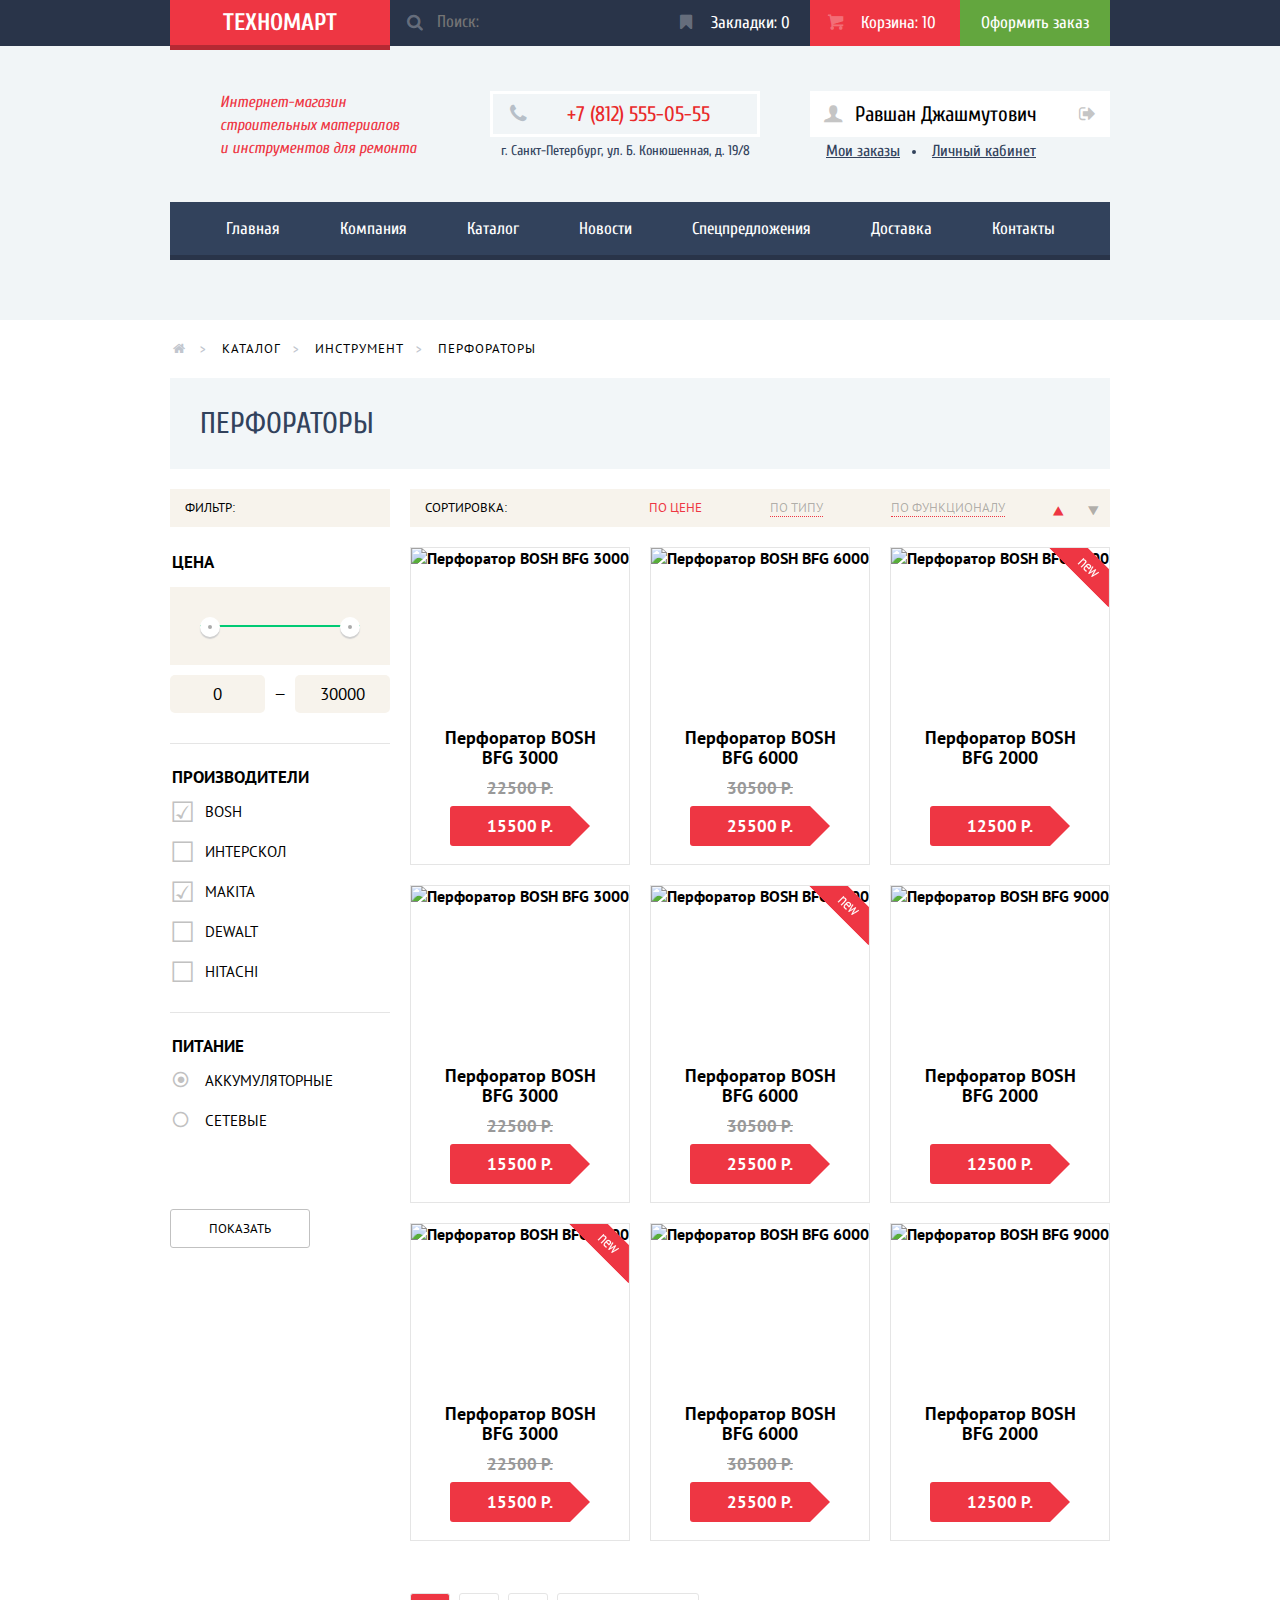
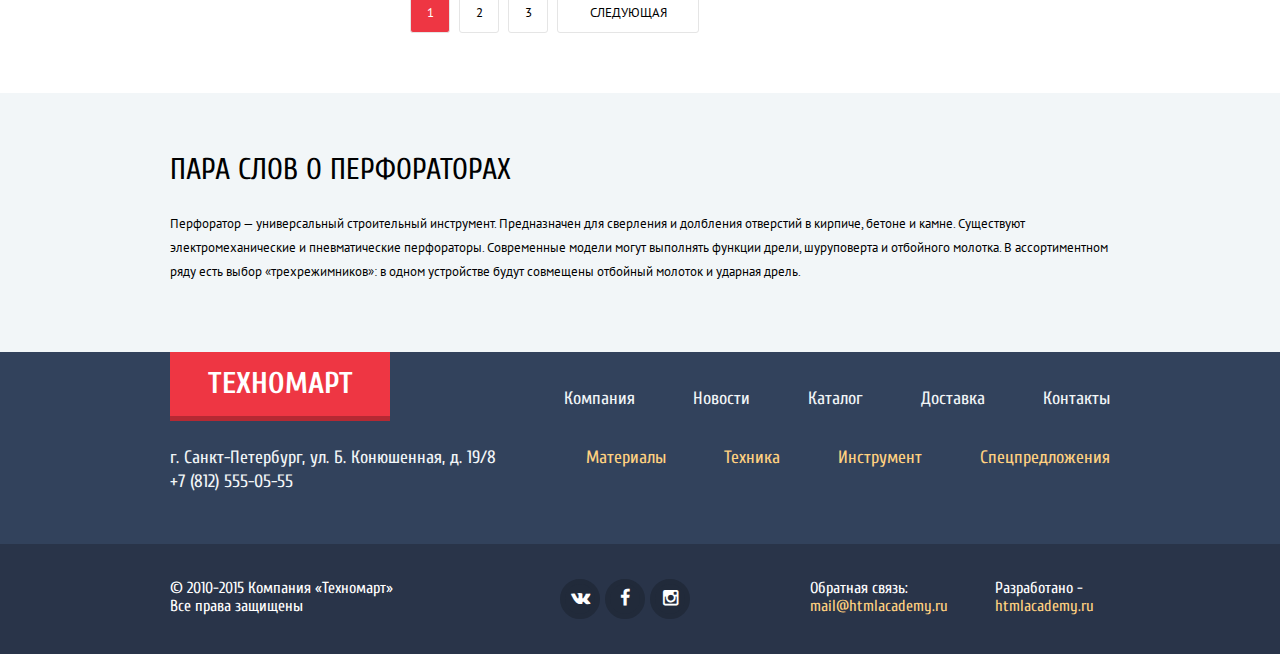
==== commit 2f1c5315: "Technomart v_10" ====
--- a/catalog.html
+++ b/catalog.html
@@ -10,7 +10,7 @@
 	</head>
 	<body>
 		<header class="main-header">
-			<section class="header-first-row">
+			<div class="header-first-row">
 				<div class="container">
 					<div class="logo">
 						<a href="index.html">Техномарт</a>
@@ -19,41 +19,41 @@
 						<input type="search" name="search" placeholder="Поиск:">
 						<i class="icon-search"></i>
 					</form>
-					<div class="info-block  bookmarks">
+					<div class="info-block bookmarks">
 						<a href="#"><i class="icon-bookmark"></i>Закладки: 0</a>
 					</div>
 					<div class="info-block basket">
-						<a  class="full" href="#"><i class="icon-basket"></i>Корзина: 10</a>
+						<a class="full" href="#"><i class="icon-basket"></i>Корзина: 10</a>
 					</div>
 					<div class="order">
 						<a href="#">Оформить заказ</a>
 					</div>
 				</div>
-			</section>
+			</div>
 			<div class="container">
-				<section class="header-second-row clearfix">
+				<div class="header-second-row clearfix">
 					<div class="header-description">
 						Интернет-магазин строительных материалов и&nbsp;инструментов для ремонта
 					</div>
 					<div class="header-contacts">
 						<div class="phone"><a href="#"><i class="icon-phone"></i>+7 (812) 555-05-55</a></div>
-						<p>г. Санкт-Петербург, Б. Конюшенная, д. 19/8</p>
+						<p>г. Санкт-Петербург, ул. Б. Конюшенная, д. 19/8</p>
 					</div>
 					<div class="user-block">
 						<div class="logined"><a href="#" class="personal-page"><i class="icon-user"></i>Равшан Джашмутович</a><a href="#" class="logout"><i class="icon-logout"></i></a></div>
 						<nav class="personal-navigation">
-								<ul class="personal-menu">
-									<li><a href="#">Мои заказы</a></li>
-									<li><a href="#">Личный кабинет</a></li>
-								</ul>
-							</nav>
-					</div>
-				</section>
+							<ul class="personal-menu">
+								<li><a href="#">Мои заказы</a></li>
+								<li><a href="#">Личный кабинет</a></li>
+							</ul>
+						</nav>
+					</div>
+				</div>
 				<nav class="main-navigation">
 					<ul class="main-menu">
 						<li><a href="index.html">Главная</a></li>
 						<li><a href="#">Компания</a></li>
-						<li  class="active"><a href="catalog.html">Каталог</a></li>
+						<li class="active"><a href="catalog.html">Каталог</a></li>
 						<li><a href="#">Новости</a></li>
 						<li><a href="#">Спецпредложения</a></li>
 						<li><a href="#">Доставка</a></li>
@@ -80,8 +80,8 @@
 					<fieldset class="select-price">
 						<legend>Цена</legend>
 						<div class="range-controls">
-					   		<div class="scale">
-						   		<div class="bar"></div>
+							<div class="scale">
+								<div class="bar"></div>
 							</div>
 							<div class="toggle toggle-min"></div>
 							<div class="toggle toggle-max"></div>
@@ -94,7 +94,7 @@
 					</fieldset>
 					<fieldset class="select-producer">
 						<legend>Производители</legend>
-						<input type="checkbox" name="Bosh"  id="Bosh" checked>
+						<input type="checkbox" name="Bosh" id="Bosh" checked>
 						<label for="Bosh">Bosh</label>
 						<input type="checkbox" name="Interscole" id="Interscole">
 						<label for="Interscole">Интерскол</label>
@@ -120,20 +120,22 @@
 					<div class="sort-title">
 						Сортировка:
 					</div>
-					<div class="sort-menu">
-						<a href="#" class="arrows active"><i class="icon-up-dir"></i></a>
-						<a href="#" class="arrows"><i class="icon-down-dir"></i></a>
-					</div>
-					<div class="sort-menu"><a href="#">По функционалу</a></div>
-					<div class="sort-menu"><a href="#">По типу</a></div>
-					<div class="sort-menu"><a class="active" href="#">По цене</a></div>
-				</div>
-				<section class="catalog-items clearfix">
-					<article class="catalog-item">
-						<div class="flag-new"></div>
-						<div class="actions">
-                    				<a href="#" class="btn buy">Купить</a>
-                    				<a href="#" class="btn bookmark">В закладки</a>
+					<div class="sort-menu clearfix">
+						<div class="menu-item">
+							<a href="#" class="arrows active"><i class="icon-up-dir"></i></a>
+							<a href="#" class="arrows"><i class="icon-down-dir"></i></a>
+						</div>
+						<div class="menu-item"><a href="#">По функционалу</a></div>
+						<div class="menu-item"><a href="#">По типу</a></div>
+						<div class="menu-item"><a class="active" href="#">По цене</a></div>
+					</div>
+				</div>
+				<div class="catalog-items clearfix">
+					<article class="catalog-item">
+						<div class="flag-new"></div>
+						<div class="actions">
+							<a href="#" class="btn buy"><i class="icon-basket"></i>Купить</a>
+							<a href="#" class="btn bookmark">В закладки</a>
 						</div>
 						<div class="img-wrapper">
 							<img src="img/bosh-bfg3000.jpg" width="218" height="160" alt="Перфоратор BOSH BFG 3000">
@@ -151,8 +153,8 @@
 					<article class="catalog-item">
 						<div class="flag-new"></div>
 						<div class="actions">
-                    				<a href="#" class="btn buy">Купить</a>
-                    				<a href="#" class="btn bookmark">В закладки</a>
+							<a href="#" class="btn buy"><i class="icon-basket"></i>Купить</a>
+							<a href="#" class="btn bookmark">В закладки</a>
 						</div>
 						<div class="img-wrapper">
 							<img src="img/bosh-bfg6000.jpg" width="218" height="160" alt="Перфоратор BOSH BFG 6000">
@@ -170,8 +172,8 @@
 					<article class="catalog-item">
 						<div class="flag-new"></div>
 						<div class="actions">
-							<a href="#" class="btn buy">Купить</a>
-                    				<a href="#" class="btn bookmark">В закладки</a>
+							<a href="#" class="btn buy"><i class="icon-basket"></i>Купить</a>
+							<a href="#" class="btn bookmark">В закладки</a>
 						</div>
 						<div class="img-wrapper">
 							<img src="img/bosh-bfg2000.jpg" width="218" height="160" alt="Перфоратор BOSH BFG 2000">
@@ -187,8 +189,8 @@
 					<article class="catalog-item">
 						<div class="flag-new"></div>
 						<div class="actions">
-							<a href="#" class="btn buy">Купить</a>
-                    				<a href="#" class="btn bookmark">В закладки</a>
+							<a href="#" class="btn buy"><i class="icon-basket"></i>Купить</a>
+							<a href="#" class="btn bookmark">В закладки</a>
 						</div>
 						<div class="img-wrapper">
 							<img src="img/bosh-bfg3000.jpg" width="218" height="160" alt="Перфоратор BOSH BFG 3000">
@@ -206,8 +208,8 @@
 					<article class="catalog-item">
 						<div class="flag-new"></div>
 						<div class="actions">
-							<a href="#" class="btn buy">Купить</a>
-                    				<a href="#" class="btn bookmark">В закладки</a>
+							<a href="#" class="btn buy"><i class="icon-basket"></i>Купить</a>
+							<a href="#" class="btn bookmark">В закладки</a>
 						</div>
 						<div class="img-wrapper">
 							<img src="img/bosh-bfg6000.jpg" width="218" height="160" alt="Перфоратор BOSH BFG 6000">
@@ -225,8 +227,8 @@
 					<article class="catalog-item">
 						<div class="flag-new"></div>
 						<div class="actions">
-                    				<a href="#" class="btn buy">Купить</a>
-                    				<a href="#" class="btn bookmark">В закладки</a>
+							<a href="#" class="btn buy"><i class="icon-basket"></i>Купить</a>
+							<a href="#" class="btn bookmark">В закладки</a>
 						</div>
 						<div class="img-wrapper">
 							<img src="img/bosh-bfg2000.jpg" width="218" height="160" alt="Перфоратор BOSH BFG 9000">
@@ -242,8 +244,8 @@
 					<article class="catalog-item">
 						<div class="flag-new"></div>
 						<div class="actions">
-							<a href="#" class="btn buy">Купить</a>
-                    				<a href="#" class="btn bookmark">В закладки</a>
+							<a href="#" class="btn buy"><i class="icon-basket"></i>Купить</a>
+							<a href="#" class="btn bookmark">В закладки</a>
 						</div>
 						<div class="img-wrapper">
 							<img src="img/bosh-bfg3000.jpg" width="218" height="160" alt="Перфоратор BOSH BFG 3000">
@@ -261,7 +263,7 @@
 					<article class="catalog-item">
 						<div class="flag-new"></div>
 						<div class="actions">
-                    				<a href="#" class="btn buy">Купить</a>
+							<a href="#" class="btn buy"><i class="icon-basket"></i>Купить</a>
 							<a href="#" class="btn bookmark">В закладки</a>
 						</div>
 						<div class="img-wrapper">
@@ -280,8 +282,8 @@
 					<article class="catalog-item">
 						<div class="flag-new"></div>
 						<div class="actions">
-                    				<a href="#" class="btn buy">Купить</a>
-                    				<a href="#" class="btn bookmark">В закладки</a>
+							<a href="#" class="btn buy"><i class="icon-basket"></i>Купить</a>
+							<a href="#" class="btn bookmark">В закладки</a>
 						</div>
 						<div class="img-wrapper">
 							<img src="img/bosh-bfg2000.jpg" width="218" height="160" alt="Перфоратор BOSH BFG 9000">
@@ -294,7 +296,7 @@
 							12500 Р.
 						</div>
 					</article>
-				</section>
+				</div>
 				<div class="paginator">
 					<a class="current" href="#">1</a>
 					<a href="#">2</a>
@@ -374,6 +376,6 @@
 				<a class="btn-basic btn-reset">Продолжить покупки</a>
 			</div>
 		</div>
-		<script src="js/buy.js"></script>	
+		<script src="js/buy.min.js"></script>	
 	</body>
 </html>--- a/css/style.css
+++ b/css/style.css
@@ -1,5 +1,4 @@
-/*иконочный щрифт*/
-@charset "UTF-8";
+@charset "UTF-8"; 
 
  @font-face {
   font-family: 'symbols-technomart';
@@ -81,71 +80,87 @@
 .icon-bookmark:before { content: '🔖'; } /* '\1f516' */
 
 /*стили страницы*/
-body{
+body {
 	font-family: "Cuprum", "Arial", sans-serif;
 	color: #000000;
 	padding:0;
 	margin:0;
-}
-.container{
+	min-width: 960px;
+}
+
+.container {
 	width: 940px;
 	padding: 0 10px;
 	margin: auto;
 }
-.container::after{
+
+.container::after {
 	content: "";
 	display: table;
 	clear: both;
 }
-.container a{
+
+.container a {
 	text-decoration: none;
 }
-.clearfix::after{
+
+img {
+	max-width: 100%;
+	height: auto;
+}
+
+.clearfix::after {
 	content: "";
 	display: table;
 	clear: both;
 }
-.container h2{
+
+.container h2 {
 	font-family: "Cuprum", "Arial", sans-serif;
 	font-size: 30px;
 	text-transform: uppercase;
-	margin:0;
-	padding:0;
-}
-.container h3{
+	margin: 0;
+	padding: 0;
+}
+
+.container h3 {
 	font-size: 17px;
 	line-height: 30px;
 	text-transform: uppercase;
-	margin:0;
-}
-
-.container h2.service-title{
+	margin: 0;
+}
+
+.container h2.service-title {
 	font-size: 36px;
 	color: #32425c;
 }
+
 /*_______________________________*/
 /*header-main*/
-.main-header{
+.main-header {
 	background-color: #f1f5f7;
 	font-family: "Cuprum", "Arial", sans-serif;
 	color: #ffffff;
 	font-size: 17px;
 }
+
 /*first row*/
-.header-first-row{
+.header-first-row {
 	background-color: #293449;
 }
-.header-first-row a{
+
+.header-first-row a {
 	color: #ffffff;
 }
-.logo{
+
+.logo {
 	position:relative;
 	float: left;	
 	text-align: center;
 	background-color: #ee3643;
 }
 
-.logo a{
+.logo a {
 	color: #ffffff;
 	display: block;
 	width: 220px;
@@ -154,7 +169,8 @@
 	font-weight: bold;
 	text-transform: uppercase;
 }
-.logo a::after{
+
+.logo a::after {
 	content: "";
 	width: 220px;
 	height: 5px;
@@ -163,45 +179,56 @@
 	position: absolute;
 	bottom: -5px;
 }
-.logo a:hover{
+
+.logo a:hover {
 	background-color: #ca2c37;
 }
-.info-block{
+
+.info-block {
 	float: left;
 	width: 150px;
 }
-.info-block a{
-	display:block;
+
+.info-block a {
+	display: block;
 	font-size: 17px;
 	line-height: 18px;
 	padding: 14px 0;
 }
-.info-block i{
+
+.info-block i {
 	margin-right: 13px;
 	margin-left: 14px;
-	color: rgba(255,255,255,0.5);
-}
-.info-block:hover i{
+	color: rgba(255,255,255,0.3);
+}
+
+.info-block:hover i {
 	color: rgba(255,255,255,1)
 }
-.info-block:active i{
-	color: rgba(255,255,255,0.3)
-}
-.info-block a:hover{
+
+.info-block:active i {
+	color: rgba(255,255,255,0.5)
+}
+
+.info-block a:hover {
 	background-color: #212a3a;
 }
-.info-block a:active{
+
+.info-block a:active {
 	background-color: #161d29;
 	color: rgba(255,255,255,0.6);
 }
-.info-block .full{
+
+.info-block .full {
 	background-color: #ee3643;
 }
-form.info-block{
+
+form.info-block {
 	position: relative;
 	width: 270px;
 }
-.icon-search{
+
+.icon-search {
 	content: "";
 	display: block;
 	position: absolute;
@@ -209,48 +236,59 @@
 	left: -1px;
 }
 
-input[type="search"]{
+input[type="search"] {
 	color: #ffffff;
 	padding: 13px 0;
-	margin:0;
+	margin: 0;
 	font-family: "Cuprum", "Arial", sans-serif;
 	font-size: 17px;
 	line-height: 18px;
-	width: 270px;
-	padding-left: 45px;
+	width: 223px;
+	padding-left: 47px;
 	background-color: #293449;
 	border: none;
 }
-input[type="search"]:focus{
+
+input[type="search"]:focus {
 	background-color: #ffffff;
 	color: #000000;
 }
-input[type="search"]:focus + .icon-search{
+
+input[type="search"]:focus + .icon-search {
 	color: #ee3643;
 }
 
-.order{
+.order {
 	float: right;
 	width: 150px;
 }
-.order a{
-	display:block;
+
+.order a {
+	display: block;
 	font-size: 17px;
 	line-height: 18px;
 	padding: 14px 0;
 	text-align: center;
 	background-color: #63a63e;
 }
-.order a:hover{
-	background-color: #518533;
-	color: #a0bb90;
-}
+
+.order a:hover {
+	background-color: #5fbb2d;
+}
+
+.order a:active{
+	background-color: #518534;
+	color: rgba(255,255,255,0.5);
+}
+
+
 /*second-row*/
-.header-second-row{
+.header-second-row {
 	padding-top: 45px;
-	padding-bottom: 40px;
-}
-.header-description{
+	padding-bottom: 39px;
+}
+
+.header-description {
 	color: #ee3643;
 	font-style: italic;
 	font-size: 16px;
@@ -260,41 +298,47 @@
 	margin-right: 20px;
 	float: left;
 }
-.header-contacts{
+
+.header-contacts {
 	width: 270px;
 	margin-right: 20px;
-	float:left;
-}
-.header-contacts .phone a{
+	float: left;
+}
+
+.header-contacts .phone a {
 	display: block;
 	font-size: 21px;
 	color: #e9292a;
-	padding-left:10px;
+	padding-left: 10px;
 	padding-right: 45px;
 	padding-top: 8px;
 	padding-bottom: 8px;
 	border: 3px solid #ffffff;
 }
-.header-contacts .phone i{
+
+.header-contacts .phone i {
 	margin-right: 35px;
 	color: #b7bfc8;
 }
-.header-contacts  p{
+
+.header-contacts  p {
 	text-align: center;
-	margin:0;
+	margin: 0;
 	margin-top: 2px;
 	font-size: 14px;
 	line-height: 24px;
 	color: #32425c;
 }
-.user-block{
+
+.user-block {
 	width: 300px;
 	float: right;
-	text-align: left;
-	font-size:0;
-}
+	text-align: right;
+	font-size: 0;
+}
+
 .user-block .login,
-.user-block .registration{
+.user-block .registration {
 	display: inline-block;
 	vertical-align: top;
 	font-size: 21px;
@@ -302,20 +346,23 @@
 	background-color: #ffffff;
 	color: #000000;
 }
-.user-block .registration{
+
+.user-block .registration {
 	max-width: 100px;
 	margin-left: 10px;
 }
-.user-block .login{
-	width: 100px;
-	padding-left: 15px;
-}
-
-.login i{
+
+.user-block .login {
+	padding-left: 10px;
+}
+
+.login i {
 	color: #b7bfc8;
 	line-height: 25px;
 }
-.user-block .logined{
+
+.user-block .logined {
+	text-align: left;
 	position: relative;
 	width: 215px;
 	padding-top: 14px;
@@ -326,13 +373,16 @@
 	line-height: 18px;
 	background-color: #ffffff;
 }
-.user-block .logined a{
+
+.user-block .logined a {
 	color: #000000;
 }
-.logined .personal-page:hover{
+
+.logined .personal-page:hover {
 	color: #000000;
 }
-.logined .icon-user{
+
+.logined .icon-user {
 	content: "";
 	font-size: 18px;
 	position: absolute;
@@ -340,45 +390,59 @@
 	left: 10px;
 	top: 14px;
 }
-.logined .icon-logout{
+
+.logined .icon-logout {
 	font-size: 18px;
 	position: absolute;
 	color: #c5c5c5;
 	right: 10px;
 	top: 14px
 }
+
+.logined a:hover .icon-user,
 .logined .icon-user:hover,
-.logined .icon-logout:hover{
+.logined .icon-logout:hover {
+ color: #32425c;
+}
+
+.logined .personal-page:active,
+.logined .personal-page:active .icon-user,
+.logined .icon-user:active,
+.logined .icon-logout:active {
+	color: #c5c5c5;
+}
+
+.user-block a:hover {
+	color: #ee3643;
+}
+
+.login:hover i {
 	color: #32425c;
 }
-.logined .personal-page:active,
-.logined .icon-user:active,
-.logined .icon-logout:active{
-	color: #c5c5c5;
-}
-
-.user-block a:hover{
-	color: #ee3643;
-}
-.login:hover i{
-	color: #32425c;
-}
-.user-block a:active{
+
+.user-block a:active {
 	color: #b7bfc8;
 }
-.personal-navigation{
+
+.personal-navigation {
+	float: left;
+}
+
+.personal-menu {
 	display: inline-block;
 	vertical-align: top;
 	text-align: left;
 	max-width: 320px;
 	margin-top: 5px;
 }
-.personal-menu li{
+
+.personal-menu li {
 	padding-left: 16px;
 	padding-right: 16px;
 	position: relative;
 }
-.personal-menu li::after{
+
+.personal-menu li::after {
 	content: "";
 	position: absolute;
 	display: block;
@@ -387,10 +451,12 @@
 	top: 8px;
 	right: 0;
 }
-.personal-menu li:last-child::after{
+
+.personal-menu li:last-child::after {
 	display: none;
 }
-.personal-menu a{
+
+.personal-menu a {
 	color: #32425c;
 	font-size: 16px;
 	line-height: 18px;
@@ -398,54 +464,67 @@
 	vertical-align: top;
 	text-decoration: underline;
 }
-.personal-menu a:active{
+
+.personal-menu a:active {
 	color: rgba(50,66,92,0.3);
 }
 
 /*main-navigation*/
-.main-navigation{
+.main-navigation {
 	margin-bottom: 60px;
 	background-color: #32425c;
 	border-bottom: 5px solid #293449;
 	text-align: center;
-	padding:0;
-}
+	padding: 0;
+}
+
 ul.main-menu {
 	list-style: none;
-	margin:0;
+	margin: 0;
 	padding: 0;
 	font-size: 0;
 }
-.main-menu li{
+
+.main-menu li {
 	display: inline-block;
 	vertical-align: top;
 }
-.main-menu a{
+
+.main-menu a {
 	display: block;
 	color: #ffffff;
 	font-size: 17px;
-	padding: 15px 30px;
-}
-.main-menu a:hover{
+	padding: 17px 30px;
+}
+
+.main-menu a:hover {
 	background-color: #293449;
+}
+
+.main-menu a:active {
+	background-color: #293449;
+	color: rgba(255,255,255,0.5);
 }
 
 /*footer*/
 /*first-row*/
-.main-footer{
+.main-footer {
 	font-size: 18px;
 	line-height: 24px;
 	background-color: #32425c;
 }
-.main-footer .logo a{
+
+.main-footer .logo a {
 	padding:20px 0;
-}
-
-.footer-nav::after{
+	font-size: 30px;
+}
+
+.footer-nav::after {
 	content:"";
 	display: table;
 	clear: both;
 }
+
 ul.footer-menu {
 	list-style: none;
 	padding: 0;
@@ -453,41 +532,53 @@
 	font-size: 0;
 }
 
-.footer-menu li{
+.footer-menu li {
 	font-size: 18px;
 	display: inline-block;
 	vertical-align: top;
-	margin-left: 60px;
-}
-.footer-menu li:first-child{
+	margin-left: 58px;
+}
+
+.footer-menu li:first-child {
 	margin-left: 0;
 }
-.footer-nav-1 .footer-menu{
+
+.footer-nav-1 .footer-menu {
 	padding-top: 35px;
 }
 
-.footer-nav-1 a{
+.footer-nav-1 a {
 	color: #f1f5f7;
 }
-.footer-nav-2 a{
+
+.footer-nav-2 a {
 	color: #ffd180;
 }
-.footer-menu a:hover{
+
+.footer-menu a:hover {
 	text-decoration: underline;
 }
-.footer-menu{
+
+.footer-menu a:active {
+	opacity: 0.5;
+	text-decoration: none;
+}
+
+.footer-menu {
 	float: right;
 	max-width: 580px;
 }
-.footer-first-row{
-margin-bottom:30px;
+
+.footer-first-row {
+	margin-bottom: 30px;
 }
 
 /*second-row*/
-.footer-second-row{
+.footer-second-row {
 	margin-bottom: 50px;
 }
-.footer-contacts{
+
+.footer-contacts {
 	float: left;
 	width: 330px;
 	color: #f1f5f7;
@@ -498,7 +589,8 @@
 	background-color: #293449;
 	padding: 35px 0;
 }
-.footer-copyright{
+
+.footer-copyright {
 	font-size: 16px;
 	line-height: 18px;
 	color: #ffffff;
@@ -506,12 +598,14 @@
 	width: 320px;
 	margin-right: 70px;
 }
-.footer-social{
+
+.footer-social {
 	float: left;
 	width: 170px;
 	margin-right: 80px;
 }
-.social-btn{
+
+.social-btn {
 	background-color: #212a3a;
 	border: 5px solid #212a3a;
 	border-radius: 50%;
@@ -524,25 +618,30 @@
 	vertical-align: middle;
 	width: 30px;
 }
-.social-btn i{
+
+.social-btn i {
 	color: #ffffff;
 }
+
 .social-btn:hover {
 	background-color: #ee3643;
 	border: 5px solid #ee3643;
 }
+
 .social-btn:active {
 	background-color: #ee3643;
 	border: 5px solid #ee3643;
 }
-.footer-email{
+
+.footer-email {
 	font-size: 16px;
 	line-height: 18px;
 	color: #ffffff;
 	float: left;
 	width: 160px;
 }
-.footer-develop{
+
+.footer-develop {
 	font-size: 16px;
 	line-height: 18px;
 	color: #ffffff;
@@ -550,14 +649,17 @@
 	width: 115px;
 	padding-left: 25px;
 }
+
 .footer-email a,
-.footer-develop a{
+.footer-develop a {
 	color: #ffd180;
 }
+
 .footer-email a:hover,
-.footer-develop a:hover{
+.footer-develop a:hover {
 	text-decoration: underline;
 }
+
 .footer-email a:active,
 .footer-develop a:active {
 	color: #ee3743;
@@ -565,7 +667,7 @@
 }
 
 /*btn*/
-.btn-basic{
+.btn-basic {
 	display: inline-block;
 	vertical-align: top;
 	font-family: "Cuprum", "Arial", sans-serif;
@@ -574,23 +676,27 @@
 	text-align: center;
 	text-transform: uppercase;
 	padding: 10px 20px;
+	border-radius: 3px;
 	color: #ffffff;
 	background-color: #ee3643;
 }
-.btn-basic:hover{
+
+.btn-basic:hover {
 	background-color: #ca2c37;
 }
-.btn-basic:active{
+
+.btn-basic:active {
 	background-color: #ba2732;
 }
 /*_______________________________*/
 /*technomart-index*/
 
 /*categoires*/
-.categories{
+.categories {
 	margin-top: 60px;
 }
-.category{
+
+.category {
 	float: left;
 	width: 300px;
 	height: 123px;
@@ -598,186 +704,287 @@
 	position: relative;
 }
 
-.category::after{
+.category::after {
 	content: "";
-	clear:both;
+	clear: both;
 	display: table;
 }
 
-.icon-wrapper{
+.icon-wrapper {
 	z-index: 5;
 	position: absolute;
 	width: 140px;
 	height: 123px;
-	top:0;
-	right:0;
-}
-
-.icon-wrapper i{
+	top: 0;
+	right: 0;
+}
+
+.icon-wrapper i {
 	z-index: 20;
 	position: absolute;
 	background: url(../img/sprite.png) no-repeat;
 	display: block;
 	top: 50%;
-	left:50%;
+	left: 50%;
 	transform: translate(-50%, -50%);
 }
+
 .category:nth-child(1),
-.category:nth-child(2){
+.category:nth-child(2) {
 	margin-right: 20px;
 }
-.category p{
+
+.category p {
 	color: #ffffff;
 	font-size: 24px;
 	font-weight: bold;
-	margin-left: 20px;
-	margin-bottom: 13px;
-}
-.category a{
+	margin-left: 21px;
+	margin-bottom: 15px;
+}
+
+.category a {
 	display: block;
 	text-align: center;
 	color: #ffffff;
-	margin-left: 20px;
+	margin-left: 21px;
 	width: 135px;
 	font-size: 14px;
 	text-transform: uppercase;
-	padding-top: 7px;
-	padding-bottom: 7px;
+	padding-top: 11px;
+	padding-bottom: 11px;
 	background-color: rgba(0,0,0,0.1);
 }
-.category a:hover{
+
+.category a:hover {
 	background-color: rgba(0,0,0,0.2);
 }
-.category a:active{
+
+.category a:active {
 	background-color: rgba(0,0,0,0.3);
 }
-.category-material{
+
+.category-material {
 	background-color: #f6b22d;
 }
-.category-material .flag-new{
-	display: block;
-}
-.category-material .icon{
+
+.category-material .flag-new {
+	display: block;
+}
+
+.category-material .icon {
 	width: 44px;
 	height: 65px;
 	background-position: -480px -149px;
 }
-.category-instrument{
+
+.category-instrument {
 	background-color: #4aafde;
 }
-.category-instrument .icon{
+
+.category-instrument .icon {
 	 width: 75px;
     height: 61px;
     background-position: -949px -78px;
 }
-.category-technic{
+
+.category-technic {
 	background-color: #cc79d1;
 }
-.category-technic .icon{
+
+.category-technic .icon {
 	width: 78px;
 	height: 62px;
 	background-position: -949px -231px;
 }
+
 .category-sale {
 	background-color: #85d179;
 }
-.category-sale .icon{
+
+.category-sale .icon {
 	width: 59px;
 	height: 72px;
 	background-position: -949px -149px;
 }
 
-.category-delivery{
+.category-delivery {
 	background-color: #f6b22d;
 }
 
-.category-delivery .icon{
+.category-delivery .icon {
 	width: 78px;
 	height: 63px;
 	background-position: -949px -5px;
 }
 
-.adv {
+.adv-slider {
+	position: relative;
 	float: left;
 	width: 620px;
 	height: 265px;
 	margin-right: 20px;
 	color: #ffffff;
-}
-
-.adv-title{
-}
-
-.adv-title h2{
-	font-size: 36px;
-	line-height: 30px;
-	margin-top: 25px;
-	margin-left: 23px;
-}
-.adv-title p{
-	margin-top:3px;
-	font-family: "PT Sans", "Arial", sans-serif;
-	font-size: 18px;
-	margin-left: 25px;
-}
-.adv .arrows{
+	margin-bottom: 53px;
+}
+
+.adv-slider .arrows {
+	position: absolute;
+	width: 620px;
+	height: 50px;
+	top: 110px;
+	z-index: 40;
+	font-size: 45px;
+}
+
+.adv-slider .arrows-right {
+	float: right;
+	cursor: pointer;
+}
+.adv-slider .arrows-left {
+	cursor: pointer;
+}
+
+ .slider-controls {
+	 position: absolute;
+	 width: 80px;
+	 left: 50%;
+	 height: 12px;
+	 margin-left: -40px;
+	 bottom: 35px;
+	 text-align: center;
+	 font-size: 0;
+	 z-index: 40;
+}
+
+.adv-slider input[name="toggle"] { 
+	opacity: 0;
+	position: absolute;
+}
+
+.slider-controls label {
+	content: "";
+	display: inline-block;
+	width: 6px;
+	height: 6px;
+	border-radius: 50%;
+	background-color: #ffffff;
+	border: 2px solid #ffffff;
+	margin-right: 10px;
+	cursor: pointer;
+}
+
+.slider-controls label:last-child {
+	margin-right: 0;
+}
+
+#btn-1:checked ~ .slider-controls label[for="btn-1"],
+#btn-2:checked ~ .slider-controls label[for="btn-2"] {
+	background: #ee3643;
+}
+
+.slider-controls .arrows {
 	margin-left: 5px;
 	margin-right: 5px;
 	margin-top: 30px;
 	font-size: 45px;
 	line-height: 45px;
 }
-.adv .arrows::after{
+
+.slider-controls .arrows::after {
 	content: "";
-	clear:both;
+	clear: both;
 	display: table;
 }
-.adv .arrows-left{
+
+.slider-controls .arrows-left {
 	float: left;
 	cursor: pointer;
 }
-.adv .arrows-right{
+
+.slider-controls .arrows-right {
 	float: right;
 	cursor: pointer;
 }
-.adv .btn-basic{
-	margin-top: 45px;
+
+.adv-slides {
+	position: absolute;
+	width: 100%;
+	height: 100%;
+}
+
+.adv-slide {
+	position: absolute;
+	top: 0;
+	left: 0;
+	width: 100%;
+	height: 100%;
+	display: none;
+}
+
+.adv-slide:nth-child(1) {
+	background: url("../img/perf_slider_1.jpg") no-repeat 0 0; 
+}
+
+.adv-slide:nth-child(2) {
+	background: url("../img/perf_slider_2.jpg") no-repeat 0 0;
+}
+
+.adv-title h2 {
+	font-size: 36px;
+	line-height: 30px;
+	margin-top: 25px;
+	margin-left: 23px;
+}
+
+.adv-title p {
+	margin-top: 3px;
+	font-family: "PT Sans", "Arial", sans-serif;
+	font-size: 18px;
+	margin-left: 25px;
+}
+
+.adv-slide .btn-basic {
+	position: absolute;
+	bottom: 20px;
 	margin-left: 25px;
 	width: 155px;
 }
 
-.adv-perforator{
-	background: url("../img/perf_slider_1.jpg") no-repeat 0 0;
-}
-
-.adv-drill{
-	background: url("../img/perf_slider_2.jpg") no-repeat;
-	display: none;
+#btn-1:checked ~ .adv-slides .adv-slide:nth-child(1) { 
+	display: block;
+}
+
+#btn-2:checked ~ .adv-slides .adv-slide:nth-child(2) { 
+	display: block;
 }
 
 
 /*popular-items*/
-.popular-title{
+.popular-title {
 	background-color: #f7f3ec;
 	color: #32425c;
 	padding: 25px 25px;
-	margin-top: 30px;
+	margin-top: 0;
 	margin-bottom: 20px;
 }
-.popular-title h2{
-	margin-top:4px;
+
+.popular-title h2 {
+	margin-top: 4px;
 	max-width: 590px;
 	float: left;
 	font-size: 30px;
 	font-weight: normal;
 }
-.popular-title .btn-basic{
+
+.popular-title .btn-basic {
+	min-width: 153px;
 	max-width: 275px;
 	float: right;
-	padding-left: 60px;
-	padding-right: 60px;
-}
-.catalog-item{
+	padding-left: 50px;
+	padding-right: 50px;
+}
+
+.catalog-item {
 	font-family: "PT Sans", "Arial", sans-serif;
 	font-weight: bold;
 	position: relative;
@@ -787,32 +994,39 @@
 	width: 218px;
 	border: 1px solid #e5e5e5;
 }
-.catalog-item:last-child{
+
+.catalog-item:last-child {
 	margin-right: 0;
 }
-.catalog-item:hover{
+
+.catalog-item:hover {
 	box-shadow: 0 0 20px -5px;
 }
-.catalog-item:hover .actions{
-	display: block;
-}
-.flag-new{
-	z-index:20;
-	position:absolute;
-	right:0;
+
+.catalog-item:hover .actions {
+	display: block;
+}
+
+.flag-new {
+	z-index: 20;
+	position: absolute;
+	right: 0;
 	width: 60px;
-	height:60px;
-	background-image: url(../img/sprite.png) no-repeat -480px -5px;
+	height: 60px;
+	background: url(../img/sprite.png) no-repeat -480px -5px;
 	display: none;
 }
-.popular .catalog-item:nth-child(4) .flag-new{
+
+.popular .catalog-item:nth-child(4) .flag-new {
 	display:block;
 }
-.catalog-item .img-wrapper{
+
+.catalog-item .img-wrapper {
 	width: 218px;
 	height: 160px;
 }
-.catalog-item .title{
+
+.catalog-item .title {
 	text-transform: none;
 	font-size: 18px;
 	text-align: center;
@@ -821,16 +1035,18 @@
 	padding: 0 25px;
 }
 
-.catalog-item .price-ex{
+.catalog-item .price-ex {
 	font-size: 17px;
 	font-weight: bold;
 	color: #999999;
 	text-align: center;
 	min-height: 35px;
 	line-height: 35px;
+	margin-top: 3px;
 	text-decoration: line-through;
 }
-.actions{
+
+.actions {
 	position: absolute;
 	display: none;
 	padding: 30px 0;
@@ -838,7 +1054,7 @@
 	background-color: #ffffff;
 }
 
-.actions .btn{
+.actions .btn {
 	margin: 0 auto;
 	display: block;
 	width: 129px;
@@ -851,29 +1067,48 @@
 	border-radius: 3px;
 	color: #32425c;
 }
-.actions .buy{
+
+.actions .buy {
 	background-color: #63a63e;
 	border-bottom-color: #367315;
+	position: relative;
 	color: #ffffff;
-	margin-bottom:7px;
-}
-.actions .buy:hover{
+	position: relative;
+	margin-bottom: 7px;
+}
+.actions .buy .icon-basket {
+	position: absolute;
+	font-size: 17px;
+	left: 7px;
+	top: 5px;
+	color: rgba(255,255,255,0.3);
+}
+
+.actions .buy:hover {
 	background-color: #5fbb2d;
 	border-color: #5fbb2d;
 	border-bottom-color: #367315;
 }
-.actions .buy:active{
+
+.actions .buy:hover .icon-basket {
+	color: rgba(255,255,255,1);
+}
+
+.actions .buy:active {
 	background-color: #518534;
 	border-color: #518534;
 }
-.actions .bookmark:hover{
+
+.actions .bookmark:hover {
 	border-color: #33435d;
 }
-.actions .bookmark:active{
+
+.actions .bookmark:active {
 	border-color: #c1c6ce;
 	color: #c1c6ce;
 }
-.catalog-item .price{
+
+.catalog-item .price {
 	position: relative;
 	background-color: #ee3643;
 	color: #ffffff;
@@ -884,26 +1119,25 @@
 	font-weight: bold;
 	width: 140px;
 	margin: 0 auto;
-	margin-bottom: 20px;
+	margin-bottom: 18px;
 	text-align: center;
 	border-radius: 3px;
 }
-.price::after{
-content:"";
-    position:absolute;
-    top:0;
-    right:-20px;
-    width:0;
-    height:0;
-    border:20px solid white;
-    border-left-color:#ee3643;
-}
-
+
+.price::after {
+	content: "";
+	position: absolute;
+	top: 0;
+	right: -20px;
+	width: 0;
+	height: 0;
+	border: 20px solid white;
+	border-left-color: #ee3643;
+}
 
 
 /*popular-produser*/
-
-.produser-item{
+.produser-item {
 	width: 218px;
 	height: 145px;
 	float: left;
@@ -911,73 +1145,72 @@
 	margin-bottom: 20px;
 	position: relative;
 	border: 1px solid #e5e5e5;
-	
-}
-.produser-item:hover{
+}
+
+.produser-item:hover {
 	box-shadow: 0 0 20px -5px black;
 }
-.produser-item:active{
+
+.produser-item:active {
 	opacity: 0.3;
 }
-.produser-item img{
+
+.produser-item img {
 	position: absolute;
 	top: 50%;
 	left: 50%;
 	transform: translate(-50%, -50%);
 }
-.produser-item:nth-child(4n){
+
+.produser-item:nth-child(4n) {
 	margin-right: 0;
 }
 
 /*services*/
-.services{
+.services {
 	background-color: #f2f6f8;
 	padding-top: 30px; 
 	padding-bottom: 100px;
+	margin-top: 63px;
 }
 
 .services h2,
-.company h2{
+.company h2 {
 	font-family: "Cuprum", "Arial", sans-serif;
 	font-size: 30px;
 	font-weight: normal;
 	margin-top: 35px;
-	margin-bottom: 25px;
-}
-.services-exp{
-	margin-bottom: 70px;
-}
-.services p{
-	margin:0;
+	margin-bottom: 23px;
+}
+
+.services-exp {
+	margin-bottom: 67px;
+}
+
+.services p {
+	margin: 0;
 	font-family: "PT Sans", "Arial", sans-serif;
 	font-size: 13px;
 	line-height: 24px;
 }
 
-ul.services-select{
+ul.services-select {
 	list-style: none;
-	padding:0;
-	margin:0;
+	padding: 0;
+	margin: 0;
 	position: relative;
-	width: 220px;
+	width: 240px;
 	float: left;
+	z-index: 100;
 	margin-right: 80px;
 }
-.service-description{
-	z-index:5;
-	float: left;
-	width: 620px;
-	position: relative;
-}
-.service-description p{
-	width: 370px;
-	
-}
-.service-description h2{
-	margin-top: 0;
-}
-
-.services-select a{
+
+.services-slider input {
+	position: absolute;
+	opacity: 0;
+}
+
+.services-select label {
 	display: block;
 	padding: 15px 0;
 	padding-left: 20px;
@@ -988,25 +1221,58 @@
 	font-weight: bold;
 	color: #ffffff;
 	background-color: #32425c;
-}
-.services-select a:hover {
+	cursor: pointer;
+}
+
+.services-select label:hover {
 	background-color: #293449;
 }
-.services-select .active a:hover{
-	background-color: #293449;
-	color:  #ffffff;
-}
-.services-select li:last-child a{
-	box-shadow: none;
-}
-
-.services-select .active a{
+
+#btn-serv-1:checked ~ .services-select label[for="btn-serv-1"],
+#btn-serv-2:checked ~ .services-select label[for="btn-serv-2"],
+#btn-serv-3:checked ~ .services-select label[for="btn-serv-3"] { 
 	color: #32425c;
 	background-color: #ffffff;
 }
 
-.service-description::after{
-	z-index:2;
+.services-select li:last-child label {
+	box-shadow: none;
+}
+
+.services-items {
+	position: relative;
+}
+
+.services-items::after {
+	content: "";
+	background: url("../img/separator-fon.png");
+	width: 10px;
+	height: 272px;
+	display: block;
+	position: absolute;
+	z-index: 200;
+	top: -48px;
+	left: 230px;
+}
+
+.service-item {
+	z-index: 5;
+	float: left;
+	width: 620px;
+	position: relative;
+	display: none;
+}
+
+.service-item p {
+	width: 370px;
+}
+
+.service-item h2 {
+	margin-top: -8px;
+}
+
+.service-item::after {
+	z-index: 2;
 	content: "";
 	position: absolute;
 	right: 0;
@@ -1015,87 +1281,94 @@
 	background-repeat: no-repeat;
 	display: block;
 }
-.delivery .service-description::after{
+
+.services-items .delivery::after {
 	width: 468px;
 	height: 261px;
-	background-position: -5px -300px;
-}
-.garanty .service-description::after{
+	background-position: -5px -301px;
+}
+
+.services-items .garanty::after {
 	right: 10px;
 	top: -5px;
 	width: 389px;
 	height: 283px;
 	background-position: -550px -5px;
 }
-.credit .service-description::after{
+
+.services-items .credit::after {
 	right: -20px;
 	top: -5px;
 	width: 465px;
 	height: 285px;
 	background-position: -5px -5px;
 }
-.credit .btn-basic{
+
+.credit .btn-basic {
 	margin-top: 25px;
 	width: 195px;
 }
 
-.service-item:after{
+.service-item:after {
 	content: "";
 	display: table;
 	clear: both;
 }
-.garanty,
-.credit{
-	display: none;
-}
-.service-item{
-	position: relative;
-}
-.service-item:after{
-	content: "";
-	background: url("../img/separator-fon.png");
-	width: 10px;
-	height: 272px;
-	display: block;
-	position: absolute;
-	top:-45px;
-	left: 210px;
-}
+
+#btn-serv-1:checked ~ .services-items .service-item:nth-child(1) {
+	display: block;
+}
+
+#btn-serv-2:checked ~ .services-items .service-item:nth-child(2) {
+	display: block;
+}
+
+#btn-serv-3:checked ~ .services-items .service-item:nth-child(3) {
+	display: block;
+}
+
+
 /*company*/
-.company{
+.company {
 	margin-top: 45px;
 	margin-bottom: 85px;
 }
-.company p{
-	margin-bottom: 25px;
+
+.company p {
+	margin-bottom: 23px;
 	font-family: "PT Sans", "Arial", sans-serif;
 	font-size: 13px;
 	line-height: 24px;
 }
-.about-company{
+
+.about-company {
 	float: left;
 	width: 540px;
 }
-.company .contacts{
-	margin:0;
+
+.company .contacts {
+	margin: 0;
 	float: right;
 	width: 300px;
 }
-ul.transp-campany{
+
+ul.transp-campany {
 	max-width: 300px;
 	font-family: "Cuprum", "Arial", sans-serif;
 	font-size: 18px;
 	line-height: 20px;
 	list-style: none;
-	padding:0;
-	margin:0;
+	padding: 0;
+	margin: 0;
 	padding-left: 35px;
 }
-.transp-campany li{
+
+.transp-campany li {
 	position: relative;
-	margin-bottom: 15px;
-}
-.transp-campany li::before{
+	margin-bottom: 19px;
+}
+
+.transp-campany li::before {
 	content: "";
 	width: 25px;
 	height: 2px;
@@ -1105,28 +1378,32 @@
 	left: -35px;
 	top: 10px;
 }
-.about-company .btn-basic{
+
+.about-company .btn-basic {
 	margin-top: 20px;
-	width: 220px;
-}
-.contacts p{
+	width: 180px;
+}
+
+.contacts p {
 	width: 200px;
 }
-.contacts .map-small{
+
+.contacts .map-small {
 	width: 300px;
 	height: 158px;
 	background: url("../img/map.jpg") no-repeat 0 0;
-	margin-top: 5px;
+	margin-top: 30px;
 	margin-bottom: 27px;
 }
-.contacts .btn-basic{
-	padding-left:0; 
+
+.contacts .btn-basic {
+	padding-left: 0; 
 	padding-right: 0;
+	margin-top: 43px;
 	text-align: center;
 	display: block;
 	width: 100%;
 }
-
 
 
 /*________________________________-*/
@@ -1135,55 +1412,64 @@
 .login {
 	max-width: 300px;
 }
-ul.personal-menu{
+
+ul.personal-menu {
 	list-style: none;
-	padding:0;
-}
-.personal-menu li{
+	padding: 0;
+}
+
+.personal-menu li {
 	display: inline-block;
 	vertical-align: top;
 }
 
 /*breadcrumbs*/
-.breadcrumbs{
+.breadcrumbs {
 	margin-top: 20px;
 	margin-bottom: 20px;
 }
-ul.breadcrumbs-menu{
+
+ul.breadcrumbs-menu {
 	list-style: none;
 	font-size: 0;
 	padding: 0;
 }
-.breadcrumbs-menu li{
+
+.breadcrumbs-menu li {
 	position: relative;
-	font-size: 13px;
 	display: inline-block;
 	vertical-align: top;
 	padding-right: 34px;
 }
-.breadcrumbs-menu a{
+
+.breadcrumbs-menu a {
 	color: #000000;
 	font-family: "PT Sans", "Arial", sans-serif;
 	font-size: 13px;
+	line-height: 18px;
+	letter-spacing: 1px;
 	text-transform: uppercase;
 }
-.breadcrumbs-menu li:first-child a{
+
+.breadcrumbs-menu li:first-child a {
 	color: #c1c6ce;
 }
-.breadcrumbs-menu li::after{
+
+.breadcrumbs-menu li::after {
 	content: '\3e';
 	position: absolute;
 	right: 16px;
 	color: #c1c6ce;
 	font-size: 14px;
 }
-.breadcrumbs-menu .active::after{
+
+.breadcrumbs-menu .active::after {
 	display: none;
 }
 
-.sector-title{
+.sector-title {
 	background-color: #f2f6f8;
-	padding: 30px 0;
+	padding: 28px 0;
 	padding-left: 30px;
 	font-family: "Cuprum", "Arial", sans-serif;
 	font-size: 30px;
@@ -1192,16 +1478,18 @@
 	margin-bottom: 20px;
 }
 
-.left-column{
+.left-column {
 	float: left;
 	width: 220px;
 	margin-right: 20px;
 }
-.right-column{
+
+.right-column {
 	float: right;
 	width: 700px;
 }
-.box{
+
+.box {
 	background-color: #f7f3ec;
 	padding: 10px 15px;
 	margin-bottom: 20px;
@@ -1210,27 +1498,34 @@
 	line-height: 18px;
 	text-transform: uppercase;
 }
+
 /*form select*/
-
 /*select-price*/
-.select fieldset{
+.select fieldset {
 	border: none;
 	border-bottom: 1px solid #e5e5e5;
-	font-family: "PT Sans", "Arial", sans-serif;/*!!!!!!!!!!!!!!!!!!!!!!!!!*/
-	margin:0;
-	padding:0;
+	font-family: "PT Sans", "Arial", sans-serif;
+	margin: 0;
+	padding: 0;
 	padding-bottom: 15px;
 	margin-bottom: 18px;
 }
-.select legend{
+
+.select fieldset:nth-child(2) {
+	padding-bottom: 10px;
+}
+
+.select .select-element {
+	border: none;
+}
+
+.select legend {
 	font-size: 17px;
 	line-height: 30px;
 	font-weight: bold;
 	text-transform: uppercase;
+	margin-top: -5px;
 	margin-bottom: 10px;
-}
-.select .select-aliment{
-	border:none;
 }
 
 .range-controls {
@@ -1254,37 +1549,41 @@
 }
 
 .range-controls .toggle {
-  position: absolute;
-  top: 30px;
-  left: 0;
-  width: 4px;
-  height: 4px;
-  cursor: pointer;
-  border: 8px solid #fff;
-  border-radius: 50%;
-  background: #ababab;
-  box-shadow: 0 2px 1px 0 #cfcfcf;
+	position: absolute;
+	top: 30px;
+	left: 0;
+	width: 4px;
+	height: 4px;
+	cursor: pointer;
+	border: 8px solid #fff;
+	border-radius: 50%;
+	background: #ababab;
+	box-shadow: 0 2px 1px 0 #cfcfcf;
 }
 
 .range-controls .toggle-min {
-  left: 30px;
+	left: 30px;
 }
 
 .range-controls .toggle-max {
-  left: 170px;
+	left: 170px;
 }
 
 .price-controls {
 	font-size: 0;
 	text-align: justify;
-}
-.price-controls .price-bar{
+	padding-bottom: 10px;
+	margin-bottom: 5px;
+}
+
+.price-controls .price-bar {
 	display: inline-block;
 	vertical-align: middle;
-	padding:0;
-	margin:0;
-}
-.price-controls::after{
+	padding: 0;
+	margin: 0;
+}
+
+.price-controls::after {
 	display: inline-block;
 	vertical-align: middle;
 	visibility: hidden;
@@ -1294,7 +1593,7 @@
 	content: "";
 }
 
-.price-controls input[type="text"]{
+.price-controls input[type="text"] {
 	font-size: 17px;
 	line-height: 18px;
 	font-family: "PT Sans", "Arial", sans-serif;
@@ -1308,49 +1607,54 @@
 	outline: none;
 }
 
-
-.select label{
+.select label {
 	display: block;
 	font-size: 15px;
 	line-height: 20px;
 	text-transform: uppercase;
-	margin-bottom: 15px;
+	margin-bottom: 20px;
 	padding-left: 35px;
 	position: relative;
 }
-.select input{
+
+.select input {
 	display: none;
 }
-.select-producer label::before{
+
+.select-producer label::before {
 	content: '\2610';
 	display: block;
 	position: absolute;
-	left:0;
+	left: 0;
 	font-size: 28px;
 	color: #c1c1c1;
 }
-.select-producer input:checked + label::before{
+
+.select-producer input:checked + label::before {
 	content: '\2611'; 
 }
-.select-element label::before{
+
+.select-element label::before {
 	content: '\25cb'; 
 	display: block;
 	position: absolute;
-	left:0;
-	top:0;
-	font-size: 28px;
+	left: 0;
+	top: -4px;
+	font-size: 35px;
 	color: #c1c1c1;
 }
-.select-element input:checked + label::after{
+
+.select-element input:checked + label::after {
 	content: '\25cf';
 	position: absolute;
 	display: block;
-	font-size: 10px;
+	font-size: 15px;
 	color: #c1c1c1;
-	left: 2.5%;
-	top: 8%;
-}
-.select button{
+	left: 3%;
+	bottom: 12%;
+}
+
+.select button {
 	background-color: #ffffff;
 	text-transform: uppercase;
 	font-family: "PT Sans", "Arial", sans-serif;
@@ -1359,64 +1663,85 @@
 	border-radius: 3px;
 	width: 140px;
 	padding: 10px;
-	margin-top: 40px;
+	margin-top: 25px;
 	cursor: pointer;
 }
 
 
 /*sorting*/
-.right-column .box{
-	padding-bottom: 6px;
-}
-.sort-title{
+.right-column .box {
+	padding-bottom: 3px;
+	padding-right: 0;
+}
+
+.sort-title {
 	float: left;
 	width: 150px;
 }
-.sort-menu{
+
+.sort-menu {
 	float: right;
-	margin-left: 55px;
-}
-.sort-menu a{
+	width: 500px;
+}
+
+.sort-menu .menu-item {
+	float: right;
+	margin-left: 68px;
+}
+
+.sort-menu .menu-item:first-child {
+	margin-left: 38px;
+}
+
+.sort-menu .menu-item:last-child {
+	margin-left: 0;
+}
+
+.menu-item a {
 	color: rgba(0,0,0,0.3);
-	border-bottom: 1px dashed #ee3643;
-}
-.sort-menu .active{
+	border-bottom: 1px dotted #ee3643;
+}
+
+.menu-item .active {
 	color: #ee3643;
 	border-bottom: none;
 }
-.sort-menu a:hover{
+
+.menu-item a:hover {
 	color: rgba(0,0,0,1);
 	border-bottom: 1px solid #ee3643;
 }
-.sort-menu .arrows{
+
+.menu-item .arrows {
 	font-size: 23px;
 	border-bottom: none;
 }
-.sort-menu .arrows:hover{
+
+.menu-item .arrows:hover {
 	border-bottom: none;
 }
 
 
 /*catalog-item*/
-.right-column .catalog-item:nth-child(3n)
-{
+.right-column .catalog-item:nth-child(3n) {
 	margin-right: 0;
 	margin-bottom: 20px;
 }
 
 .right-column .catalog-item:nth-child(3) .flag-new,
 .right-column .catalog-item:nth-child(5) .flag-new,
-.right-column .catalog-item:nth-child(7) .flag-new{
+.right-column .catalog-item:nth-child(7) .flag-new {
 	display: block;
 }
 
 
 /*paginator*/
-.paginator{
-	margin-top: 40px;
+.paginator {
+	margin-top: 32px;
 	font-size: 0;
 }
-.paginator a{
+
+.paginator a {
 	background-color: #ffffff;
 	display: inline-block;
 	color: #000000;
@@ -1426,37 +1751,42 @@
 	height: 38px;
 	width: 38px;
 	line-height: 38px;
-	margin-right: 10px;
+	margin-right: 9px;
 	border: 1px solid #e5e5e5;
 	border-radius: 3px;
 	text-align: center;
 	text-transform: uppercase;
 }
-.paginator a:hover{
+
+.paginator a:hover {
 	border: 1px solid #bdc6ca;
 }
-.paginator a:active{
+
+.paginator a:active {
 	border: 1px solid #ee3643;
 }
 
-.paginator .current{
+.paginator .current {
 	background-color: #ee3643;
 	color: #ffffff;
 }
-.paginator .next{
+
+.paginator .next {
 	width: 140px;
 }
 
 /*perf-descr*/
-.perf-descr{
-	padding: 60px 0;
+.perf-descr {
+	padding-top: 65px;
+	padding-bottom: 55px;
 	background-color: #f2f6f8;
 	font-family: "PT Sans", "Arial", sans-serif;
 	font-size: 13px;
 	line-height: 24px;
 	margin-top: 60px;
 }
-.perf-descr h2{
+
+.perf-descr h2 {
 	margin-bottom: 30px;
 	font-family: "Cuprum", "Arial", sans-serif;
 	font-size: 30px;
@@ -1466,7 +1796,7 @@
 /*modal windows*/
 
 /*write us*/
-.modal-window{
+.modal-window {
 	position: fixed;
 	top: 50%;
 	left: 50%;
@@ -1477,7 +1807,8 @@
 	z-index: 50;
 	box-shadow: 0 5px 20px rgba(0,0,0,0.8);	
 }
-.modal-close{
+
+.modal-close {
 	position: absolute;
 	content: "";
 	display: block;
@@ -1487,37 +1818,41 @@
 	height: 22px;
 	cursor: pointer;
 	z-index: 40;
-	background: url(../img/sprite.png) no-repeat -18px -13px;
-}
-.write-us-form{
+	background: url(../img/sprite.png) no-repeat -824px -494px;
+}
+
+.write-us-form {
 	font-size: 18px;
 	box-shadow: 0 0 35px rgba(0,0,0,0.7);
 	
 }
-.modal-window .modal-first-row{
+
+.modal-window .modal-first-row {
 	background-color: #ffffff;
 	border: none;
 	border-top: 7px solid #ee3643;
-	margin:0;
+	margin: 0;
 	padding-top: 45px;
 	padding-bottom: 20px;
 	padding-left: 80px;
 	padding-right: 80px;
 }
 
-.write-us-form .name{
+.write-us-form .name {
 	float: left;
 }
-.write-us-form .email{
+
+.write-us-form .email {
 	float: right;
 }
-.write-us-form .text{
+
+.write-us-form .text {
 	display: block;
 	clear: both;
 }
+
 .write-us-form input,
-.write-us-form textarea
-{
+.write-us-form textarea {
 	display: block;
 	font-family: "PT Sans", "Arial", sans-serif;
 	font-size: 13px;
@@ -1526,22 +1861,26 @@
 	margin-top: 10px;
 	margin-bottom: 20px;
 }
-.write-us-form input{
+
+.write-us-form input {
 	padding: 10px 12px;
 	width: 192px;
 }
-.write-us-form textarea{
+
+.write-us-form textarea {
 	padding: 10px 12px;
 	width: 432px;
 }
-.modal-window .button-form{
+
+.modal-window .button-form {
 	background-color: #f1f1f1;
-	border:none;
-	padding:0 80px;
-	margin:0;
+	border: none;
+	padding: 0 80px;
+	margin: 0;
 	/*font-size:0;*/
 }
-.button-form .btn-basic{
+
+.button-form .btn-basic {
 	border: none;
 	outline: none;
 	width: 220px;
@@ -1550,17 +1889,19 @@
 	margin-top: 35px;
 	margin-bottom: 35px;
 }
-.button-form .btn-reset{
+
+.button-form .btn-reset {
 	background-color: #ffffff;
 	color: #000000;
 	float: right;
 }
-.button-form .btn-reset:hover{
+
+.button-form .btn-reset:hover {
 	color: #ee3643;
 }
 
 /*map*/
-.modal-window-map{
+.modal-window-map {
 	display: none;
 	position: fixed;
 	content: "";
@@ -1568,7 +1909,6 @@
 	left: 50%;
 	margin-left: -470px;
 	margin-top: -225px;
-	box-shadow: 0 0 50px rgba(0,0,0,0.8);
 	width: 940px;
 	height: 450px;
 	background: url("../img/big-map.jpg") no-repeat 0 0;
@@ -1576,26 +1916,56 @@
 	z-index: 55;
 }
 
-.modal-window-show{
-	display: block;
+.modal-window-map .modal-close {
+	top: -25px;
+	right: 0;
+}
+
+@keyframes opacity {
+	0% {opacity: 0;}
+	50% {opacity: 0.5;}
+	100% {opacity: 1;}
+}
+
+@keyframes move {
+	0% {transform: translateX(-1000px);}
+	70% {transform: translateX(30px);}
+	90% {transform: translateX(-20px);}
+	100% {transform: translateX(0);}
+}
+
+@keyframes error {
+	to {transform: rotate(380deg);}
+}
+
+.modal-window-show {
+	display: block;
+	animation-name: move, opacity;
+	animation-duration: 0.6s;
+}
+
+.modal-window-error {
+	animation-name: error;
+	animation-duration: 0.4s;
+	animation-delay: 1s;
 }
 
 /*modal-basket*/
-.modal-basket .modal-first-row{
+.modal-basket .modal-first-row {
 	font-size: 30px;
 	line-height: 30px;
 	padding-left: 180px;
 	position: relative;
 	padding-top: 60px;
 	padding-bottom: 60px;
-	
-}
-.modal-basket .modal-first-row::before{
+}
+
+.modal-basket .modal-first-row::before {
 	content: "";
 	display: block;
 	position: absolute;
 	top: 25px;
-	left:75px;
+	left: 75px;
 	width: 80px;
 	height: 80px;
 	background-image: url("../img/sprite.png");
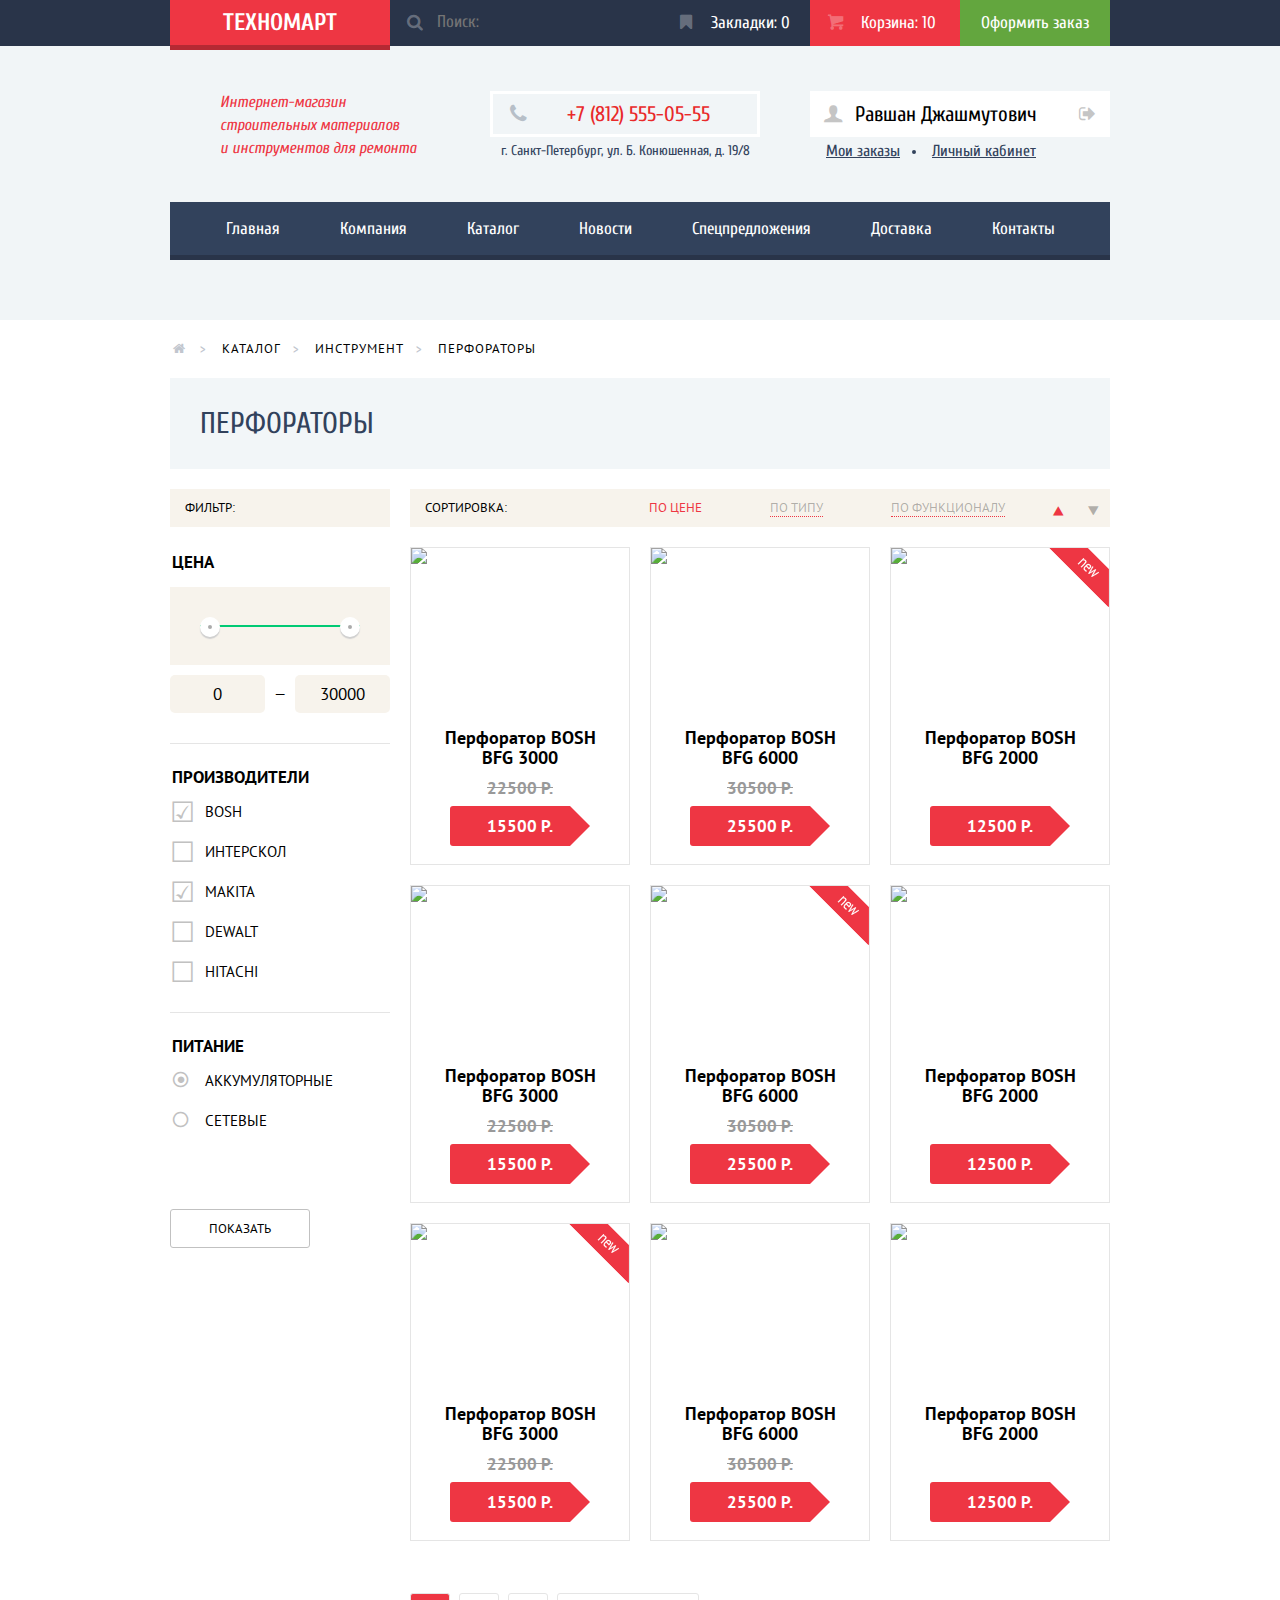
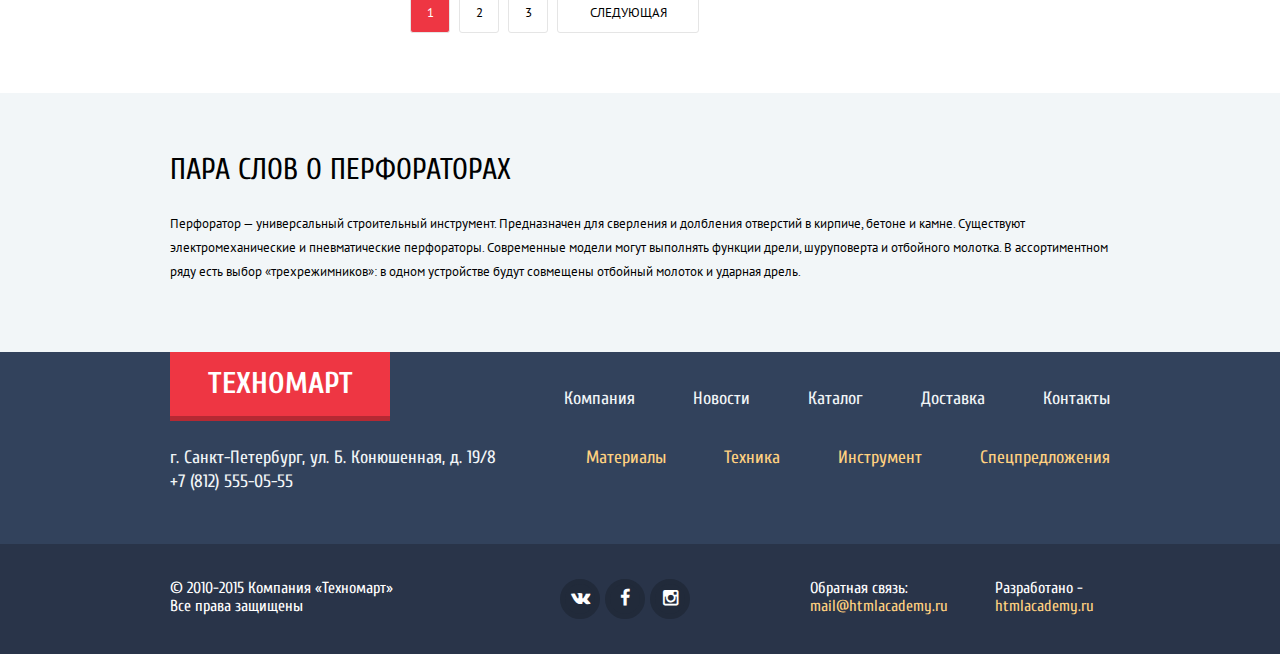
==== commit 817af457: "Technomart v10_5" ====
--- a/catalog.html
+++ b/catalog.html
@@ -6,7 +6,7 @@
 		<meta name="keywords" content="Техномарт, магазин строительных материалов, инструменты для ремонта">
 		<link href='https://fonts.googleapis.com/css?family=Cuprum:400,400italic,700%7CPT+Sans+Caption%7CPT+Sans:400,700&amp;subset=latin,cyrillic' rel='stylesheet' type='text/css'>
 		<link href="css/normalize.css" rel="stylesheet">
-		<link href="css/style.css" rel="stylesheet">
+		<link href="css/style.min.css" rel="stylesheet">
 	</head>
 	<body>
 		<header class="main-header">
@@ -65,10 +65,10 @@
 		<div class="container">
 			<nav class="breadcrumbs">
 				<ul class="breadcrumbs-menu">
-					<li><a href="index.html"><i class="icon-home"></i></a></li>
-					<li><a href="catalog.html">Каталог</a></li>
-					<li><a href="#">Инструмент</a></li>
-					<li class="active"><a href="#">Перфораторы</a></li>
+					<li class="bread-menu-item"><a href="index.html"><i class="icon-home"></i></a></li>
+					<li class="bread-menu-item"><a href="catalog.html">Каталог</a></li>
+					<li class="bread-menu-item"><a href="#">Инструмент</a></li>
+					<li class="bread-menu-item active"><a href="#">Перфораторы</a></li>
 				</ul>
 			</nav>
 			<header class="sector-title">Перфораторы</header>
@@ -94,15 +94,15 @@
 					</fieldset>
 					<fieldset class="select-producer">
 						<legend>Производители</legend>
-						<input type="checkbox" name="Bosh" id="Bosh" checked>
+						<input type="checkbox" name="Bosh" id="Bosh" class="producer-check" checked>
 						<label for="Bosh">Bosh</label>
-						<input type="checkbox" name="Interscole" id="Interscole">
+						<input type="checkbox" name="Interscole" id="Interscole" class="producer-check">
 						<label for="Interscole">Интерскол</label>
-						<input type="checkbox" name="Makita" id="Makita" checked>
+						<input type="checkbox" name="Makita" id="Makita" class="producer-check" checked>
 						<label for="Makita">Makita</label>
-						<input type="checkbox" name="Dewalt" id="Dewalt">
+						<input type="checkbox" name="Dewalt" id="Dewalt" class="producer-check">
 						<label for="Dewalt">Dewalt</label>
-						<input type="checkbox" name="Hitachi" id="Hitachi">
+						<input type="checkbox" name="Hitachi" id="Hitachi" class="producer-check">
 						<label for="Hitachi">Hitachi</label>
 					</fieldset>
 					<fieldset class="select-element">
@@ -131,7 +131,7 @@
 					</div>
 				</div>
 				<div class="catalog-items clearfix">
-					<article class="catalog-item">
+					<article class="catalog-item for-catalog">
 						<div class="flag-new"></div>
 						<div class="actions">
 							<a href="#" class="btn buy"><i class="icon-basket"></i>Купить</a>
@@ -150,7 +150,7 @@
 							15500 Р.
 						</div>
 					</article>
-					<article class="catalog-item">
+					<article class="catalog-item for-catalog">
 						<div class="flag-new"></div>
 						<div class="actions">
 							<a href="#" class="btn buy"><i class="icon-basket"></i>Купить</a>
@@ -169,7 +169,7 @@
 							25500 Р.
 						</div>
 					</article>
-					<article class="catalog-item">
+					<article class="catalog-item for-catalog">
 						<div class="flag-new"></div>
 						<div class="actions">
 							<a href="#" class="btn buy"><i class="icon-basket"></i>Купить</a>
@@ -186,7 +186,7 @@
 							12500 Р.
 						</div>
 					</article>
-					<article class="catalog-item">
+					<article class="catalog-item for-catalog">
 						<div class="flag-new"></div>
 						<div class="actions">
 							<a href="#" class="btn buy"><i class="icon-basket"></i>Купить</a>
@@ -205,7 +205,7 @@
 							15500 Р.
 						</div>
 					</article>
-					<article class="catalog-item">
+					<article class="catalog-item for-catalog">
 						<div class="flag-new"></div>
 						<div class="actions">
 							<a href="#" class="btn buy"><i class="icon-basket"></i>Купить</a>
@@ -224,7 +224,7 @@
 							25500 Р.
 						</div>
 					</article>
-					<article class="catalog-item">
+					<article class="catalog-item for-catalog">
 						<div class="flag-new"></div>
 						<div class="actions">
 							<a href="#" class="btn buy"><i class="icon-basket"></i>Купить</a>
@@ -241,7 +241,7 @@
 							12500 Р.
 						</div>
 					</article>
-					<article class="catalog-item">
+					<article class="catalog-item for-catalog">
 						<div class="flag-new"></div>
 						<div class="actions">
 							<a href="#" class="btn buy"><i class="icon-basket"></i>Купить</a>
@@ -260,7 +260,7 @@
 							15500 Р.
 						</div>
 					</article>
-					<article class="catalog-item">
+					<article class="catalog-item for-catalog">
 						<div class="flag-new"></div>
 						<div class="actions">
 							<a href="#" class="btn buy"><i class="icon-basket"></i>Купить</a>
@@ -279,7 +279,7 @@
 							25500 Р.
 						</div>
 					</article>
-					<article class="catalog-item">
+					<article class="catalog-item for-catalog">
 						<div class="flag-new"></div>
 						<div class="actions">
 							<a href="#" class="btn buy"><i class="icon-basket"></i>Купить</a>
@@ -316,7 +316,7 @@
 			<div class="container">
 				<div class="footer-first-row clearfix">
 					<div class="logo">
-						<a href="index.html">Техномарт</a>
+						<a href="index.html" class="logo-footer">Техномарт</a>
 					</div>
 					<nav class="footer-nav footer-nav-1">
 						<ul class="footer-menu">
--- a/css/style.min.css
+++ b/css/style.min.css
@@ -0,0 +1 @@
+@charset "UTF-8";@font-face{font-family:'symbols-technomart';src:url('../font/symbols-technomart.eot?22619757');src:url('../font/symbols-technomart.eot?22619757#iefix') format('embedded-opentype'),url('../font/symbols-technomart.woff?22619757') format('woff'),url('../font/symbols-technomart.ttf?22619757') format('truetype'),url('../font/symbols-technomart.svg?22619757#symbols-technomart') format('svg');font-weight:400;font-style:normal}@keyframes opacity{0%{opacity:0}50%{opacity:.5}100%{opacity:1}}@keyframes move{0%{transform:translateX(-1000px)}70%{transform:translateX(30px)}90%{transform:translateX(-20px)}100%{transform:translateX(0)}}@keyframes error{to{transform:rotate(380deg)}}@font-face{font-family:'symbols-technomart';src:url('../font/symbols-technomart.eot?22619757');src:url('../font/symbols-technomart.eot?22619757#iefix') format('embedded-opentype'),url('../font/symbols-technomart.woff?22619757') format('woff'),url('../font/symbols-technomart.ttf?22619757') format('truetype'),url('../font/symbols-technomart.svg?22619757#symbols-technomart') format('svg');font-weight:400;font-style:normal}[class^="icon-"]:before,[class*=" icon-"]:before{font-family:"symbols-technomart";font-style:normal;font-weight:400;speak:none;display:inline-block;text-decoration:inherit;width:1em;margin-right:.2em;text-align:center;font-variant:normal;text-transform:none;line-height:1em;margin-left:.2em}.icon-left:before{content:'\3c'}.icon-right:before{content:'\3e'}.icon-basket:before{content:'\62'}.icon-facebook:before{content:'\66'}.icon-twitter:before{content:'\74'}.icon-vk:before{content:'\76'}.icon-up:before{content:'\2c4'}.icon-down:before{content:'\2c5'}.icon-left-big:before{content:'\2190'}.icon-right-big:before{content:'\2192'}.icon-login:before{content:'\2386'}.icon-logout:before{content:'\241b'}.icon-up-dir:before{content:'\25b2'}.icon-down-dir:before{content:'\25bc'}.icon-circle:before{content:'\25cb'}.icon-circle-dot:before{content:'\25cf'}.icon-star:before{content:'\2605'}.icon-check-off:before{content:'\2610'}.icon-check-on:before{content:'\2611'}.icon-youtube:before{content:'\f39e'}.icon-home:before{content:'🏠'}.icon-user:before{content:'👨'}.icon-phone:before{content:'📞'}.icon-instagramm:before{content:'📷'}.icon-search:before{content:'🔍'}.icon-bookmark:before{content:'🔖'}body{font-family:"Cuprum","Arial",sans-serif;color:#000;padding:0;margin:0;min-width:960px}.container{width:940px;padding:0 10px;margin:auto}.container::after{content:"";display:table;clear:both}.container a{text-decoration:none}img{max-width:100%;height:auto}.clearfix::after{content:"";display:table;clear:both}.container h2{font-family:"Cuprum","Arial",sans-serif;font-size:30px;padding:0}.container h2,.container h3{text-transform:uppercase;margin:0}.container h3{font-size:17px;line-height:30px}.container h2.service-title{font-size:36px;color:#32425c}.main-header{background-color:#f1f5f7;font-family:"Cuprum","Arial",sans-serif;color:#fff;font-size:17px}.header-first-row{background-color:#293449}.header-first-row a{color:#fff}.logo{position:relative;float:left;text-align:center;background-color:#ee3643}.logo a{color:#fff;display:block;width:220px;padding:9px 0;font-size:24px;font-weight:700;text-transform:uppercase}.logo a::after{content:"";width:220px;height:5px;background-color:#b52933;display:block;position:absolute;bottom:-5px}.logo a:hover{background-color:#ca2c37}.info-block{float:left;width:150px}.info-block a{display:block;font-size:17px;line-height:18px;padding:14px 0}.info-block i{margin-right:13px;margin-left:14px;color:rgba(255,255,255,.3)}.info-block:hover i{color:#fff}.info-block:active i{color:rgba(255,255,255,.5)}.info-block a:hover{background-color:#212a3a}.info-block a:active{background-color:#161d29;color:rgba(255,255,255,.6)}.info-block .full{background-color:#ee3643}form.info-block{position:relative;width:270px}.icon-search{content:"";display:block;position:absolute;top:13px;left:-1px}input[type="search"]{color:#fff;margin:0;font-family:"Cuprum","Arial",sans-serif;font-size:17px;line-height:18px;width:223px;padding:13px 0 13px 47px;background-color:#293449;border:none}input[type="search"]:focus{background-color:#fff;color:#000}input[type="search"]:focus+.icon-search{color:#ee3643}.order{float:right;width:150px}.order a{display:block;font-size:17px;line-height:18px;padding:14px 0;text-align:center;background-color:#63a63e}.order a:hover{background-color:#5fbb2d}.order a:active{background-color:#518534;color:rgba(255,255,255,.5)}.header-second-row{padding-top:45px;padding-bottom:39px}.header-description{color:#ee3643;font-style:italic;font-size:16px;line-height:23px;width:200px;padding:0 50px;margin-right:20px;float:left}.header-contacts{width:270px;margin-right:20px;float:left}.phone a{display:block;font-size:21px;color:#e9292a;padding:8px 45px 8px 10px;border:3px solid #fff}.phone i{margin-right:35px;color:#b7bfc8}.header-contacts p{text-align:center;margin:2px 0 0;font-size:14px;line-height:24px;color:#32425c}.user-block{width:300px;float:right;text-align:right;font-size:0}.user-block .login,.user-block .registration{display:inline-block;vertical-align:top;font-size:21px;background-color:#fff;color:#000}.user-block .registration{padding:10px 25px;max-width:100px;margin-left:10px}.user-block .login{padding:10px 25px 10px 10px}.login i{color:#b7bfc8;line-height:25px}.user-block .logined{text-align:left;position:relative;width:215px;padding:14px 40px 14px 45px;font-size:21px;line-height:18px;background-color:#fff}.logined a{color:#000}.logined .personal-page:hover{color:#000}.logined .icon-user{content:"";left:10px}.logined .icon-user,.logined .icon-logout{font-size:18px;position:absolute;color:#c5c5c5;top:14px}.logined .icon-logout{right:10px}.personal-page:hover .icon-user,.personal-page .icon-user:hover,.logout .icon-logout:hover{color:#32425c}.logined .personal-page:active,.personal-page:active .icon-user,.personal-page .icon-user:active,.logout .icon-logout:active{color:#c5c5c5}.user-block a:hover{color:#ee3643}.login:hover i{color:#32425c}.user-block a:active,.login:active i{color:#b7bfc8}.personal-navigation{float:left}.personal-menu{display:inline-block;vertical-align:top;text-align:left;max-width:320px;margin-top:5px}.personal-menu li{padding-left:16px;padding-right:16px;position:relative}.personal-menu li::after{content:"";position:absolute;display:block;border:2px solid #32425c;border-radius:50%;top:8px;right:0}.personal-menu li:last-child::after{display:none}.personal-menu a{color:#32425c;font-size:16px;line-height:18px;display:inline-block;vertical-align:top;text-decoration:underline}.personal-menu a:active{color:rgba(50,66,92,.3)}.main-navigation{margin-bottom:60px;background-color:#32425c;border-bottom:5px solid #293449;text-align:center;padding:0}ul.main-menu{list-style:none;margin:0;padding:0;font-size:0}.main-menu li{display:inline-block;vertical-align:top}.main-menu a{display:block;color:#fff;font-size:17px;padding:17px 30px}.main-menu a:hover{background-color:#293449}.main-menu a:active{background-color:#293449;color:rgba(255,255,255,.5)}.main-footer{font-size:18px;line-height:24px;background-color:#32425c}.main-footer .logo-footer{padding:20px 0;font-size:30px}.footer-nav::after{content:"";display:table;clear:both}ul.footer-menu{list-style:none;padding:0;margin:0;font-size:0}.footer-menu li{font-size:18px;display:inline-block;vertical-align:top;margin-left:58px}.footer-menu li:first-child{margin-left:0}.footer-nav-1 .footer-menu{padding-top:35px}.footer-nav-1 a{color:#f1f5f7}.footer-nav-2 a{color:#ffd180}.footer-menu a:hover{text-decoration:underline}.footer-menu a:active{opacity:.5;text-decoration:none}.footer-menu{float:right;max-width:580px}.footer-first-row{margin-bottom:30px}.footer-second-row{margin-bottom:50px}.footer-contacts{float:left;width:330px;color:#f1f5f7}.footer-third-row{background-color:#293449;padding:35px 0}.footer-copyright{font-size:16px;line-height:18px;color:#fff;float:left;width:320px;margin-right:70px}.footer-social{float:left;width:170px;margin-right:80px}.social-btn{background-color:#212a3a;border:5px solid #212a3a;border-radius:50%;cursor:pointer;display:inline-block;height:30px;line-height:30px;text-align:center;text-decoration:none;vertical-align:middle;width:30px}.social-btn i{color:#fff}.social-btn:hover{background-color:#ee3643;border:5px solid #ee3643}.social-btn:active{background-color:#ee3643;border:5px solid #ee3643}.footer-email{float:left;width:160px}.footer-email,.footer-develop{font-size:16px;line-height:18px;color:#fff}.footer-develop{float:right;width:115px;padding-left:25px}.footer-email a,.footer-develop a{color:#ffd180}.footer-email a:hover,.footer-develop a:hover{text-decoration:underline}.footer-email a:active,.footer-develop a:active{color:#ee3743;text-decoration:none}.btn-basic{display:inline-block;vertical-align:top;font-family:"Cuprum","Arial",sans-serif;font-size:14px;line-height:18px;text-align:center;text-transform:uppercase;padding:10px 20px;border-radius:3px;color:#fff;background-color:#ee3643}.btn-basic:hover{background-color:#ca2c37}.btn-basic:active{background-color:#ba2732}.categories{margin-top:60px}.category{float:left;width:300px;min-height:123px;margin-bottom:20px;position:relative}.category::after{content:"";clear:both;display:table}.icon-wrapper{z-index:5;position:absolute;width:140px;height:123px;top:0;right:0}.icon-wrapper i{z-index:20;position:absolute;background:url(../img/sprite.png) no-repeat;display:block;top:50%;left:50%;transform:translate(-50%,-50%)}.category:nth-child(1),.category:nth-child(2){margin-right:20px}.category p{font-size:24px;font-weight:700}.category p,.category a{color:#fff;margin-left:21px;width:135px;margin-bottom:15px}.category a{display:block;text-align:center;font-size:14px;text-transform:uppercase;padding-top:11px;padding-bottom:11px;background-color:rgba(0,0,0,.1)}.category a:hover{background-color:rgba(0,0,0,.2)}.category a:active{background-color:rgba(0,0,0,.3)}.category-material{background-color:#f6b22d}.category-material .flag-new{display:block}.category-material .icon{width:44px;height:65px;background-position:-480px -149px}.category-instrument{background-color:#4aafde}.category-instrument .icon{width:75px;height:61px;background-position:-949px -78px}.category-technic{background-color:#cc79d1}.category-technic .icon{width:78px;height:62px;background-position:-949px -231px}.category-sale{background-color:#85d179}.category-sale .icon{width:59px;height:72px;background-position:-949px -149px}.category-delivery{background-color:#f6b22d}.category-delivery .icon{width:78px;height:63px;background-position:-949px -5px}.adv-slider{position:relative;float:left;width:620px;height:265px;margin-right:20px;color:#fff;margin-bottom:53px}.adv-slider .arrows{position:absolute;width:620px;height:50px;top:110px;z-index:40;font-size:45px}.adv-slider .arrows-right{float:right;cursor:pointer}.adv-slider .arrows-left{cursor:pointer}.slider-controls{position:absolute;width:80px;left:50%;height:12px;margin-left:-40px;bottom:35px;text-align:center;font-size:0;z-index:40}.adv-slider input[name="toggle"]{opacity:0;position:absolute}.slider-controls label{content:"";display:inline-block;width:6px;height:6px;border-radius:50%;background-color:#fff;border:2px solid #fff;margin-right:10px;cursor:pointer}.slider-controls label:last-child{margin-right:0}#btn-1:checked~.slider-controls label[for="btn-1"],#btn-2:checked~.slider-controls label[for="btn-2"]{background:#ee3643}.slider-controls .arrows{margin-left:5px;margin-right:5px;margin-top:30px;font-size:45px;line-height:45px}.slider-controls .arrows::after{content:"";clear:both;display:table}.slider-controls .arrows-left{float:left;cursor:pointer}.slider-controls .arrows-right{float:right;cursor:pointer}.adv-slides,.adv-slide{position:absolute;width:100%;height:100%}.adv-slide{top:0;left:0;display:none}.adv-slide:nth-child(1){background:url("../img/perf_slider_1.jpg") no-repeat 0 0}.adv-slide:nth-child(2){background:url("../img/perf_slider_2.jpg") no-repeat 0 0}.adv-title h2{font-size:36px;line-height:30px;margin-top:25px;margin-left:23px}.adv-title p{margin-top:3px;font-family:"PT Sans","Arial",sans-serif;font-size:18px;margin-left:25px}.adv-slide .btn-basic{position:absolute;bottom:20px;margin-left:25px;width:155px}#btn-1:checked~.adv-slides .adv-slide:nth-child(1),#btn-2:checked~.adv-slides .adv-slide:nth-child(2){display:block}.popular-title{background-color:#f7f3ec;color:#32425c;padding:25px;margin-top:0;margin-bottom:20px}.popular-title h2{margin-top:4px;max-width:590px;float:left;font-size:30px;font-weight:400}.popular-title .btn-basic{min-width:153px;max-width:275px;float:right;padding-left:50px;padding-right:50px}.catalog-items{font-size:0}.catalog-item{font-family:"PT Sans","Arial",sans-serif;font-weight:700;position:relative;display:inline-block;vertical-align:top;margin-bottom:20px;margin-right:20px;width:218px;border:1px solid #e5e5e5}.catalog-item:last-child{margin-right:0}.catalog-item:hover{box-shadow:0 0 20px -5px}.catalog-item:hover .actions{display:block}.flag-new{z-index:20;position:absolute;right:0;width:60px;height:60px;background:url(../img/sprite.png) no-repeat -480px -5px;display:none}.for-index:nth-child(4) .flag-new{display:block}.catalog-item .img-wrapper{width:218px;height:160px}.catalog-item .title{text-transform:none;font-size:18px;text-align:center;line-height:20px;margin-top:20px;padding:0 25px}.catalog-item .price-ex{font-size:17px;font-weight:700;color:#999;text-align:center;min-height:35px;line-height:35px;margin-top:3px;text-decoration:line-through}.actions{position:absolute;display:none;padding:30px 0;width:218px;background-color:#fff}.actions .btn{margin:0 auto;display:block;width:129px;text-align:center;font-family:"Cuprum","Arial",sans-serif;font-size:14px;text-transform:uppercase;padding:7px 0;border:3px solid #63a63e;border-radius:3px;color:#32425c}.actions .buy{background-color:#63a63e;border-bottom-color:#367315;color:#fff;position:relative;margin-bottom:7px}.buy .icon-basket{position:absolute;font-size:17px;left:7px;top:5px;color:rgba(255,255,255,.3)}.actions .buy:hover{background-color:#5fbb2d;border-color:#5fbb2d;border-bottom-color:#367315}.buy:hover .icon-basket{color:#fff}.actions .buy:active{background-color:#518534;border-color:#518534}.actions .bookmark:hover{border-color:#33435d}.actions .bookmark:active{border-color:#c1c6ce;color:#c1c6ce}.catalog-item .price{position:relative;background-color:#ee3643;color:#fff;font-size:17px;line-height:20px;font-family:"PT Sans","Arial",sans-serif;padding:10px 0;font-weight:700;width:140px;margin:0 auto 18px;text-align:center;border-radius:3px}.price::after{content:"";position:absolute;top:0;right:-20px;width:0;height:0;border:20px solid #fff;border-left-color:#ee3643}.produser-item{width:218px;height:145px;float:left;margin-right:20px;margin-bottom:20px;position:relative;border:1px solid #e5e5e5}.produser-item:hover{box-shadow:0 0 20px -5px #000}.produser-item:active{opacity:.3}.produser-item img{position:absolute;top:50%;left:50%;transform:translate(-50%,-50%)}.produser-item:nth-child(4n){margin-right:0}.services{background-color:#f2f6f8;padding-top:30px;padding-bottom:100px;margin-top:63px}.services h2,.company h2{font-family:"Cuprum","Arial",sans-serif;font-size:30px;font-weight:400;margin-top:35px;margin-bottom:23px}.services-exp{margin-bottom:67px}.services p{margin:0;font-family:"PT Sans","Arial",sans-serif;font-size:13px;line-height:24px}ul.services-select{list-style:none;padding:0;position:relative;width:240px;float:left;z-index:100;margin:0 80px 0 0}.services-slider input{position:absolute;opacity:0}.services-select label{display:block;padding:15px 0 15px 20px;font-family:"Cuprum","Arial",sans-serif;box-shadow:inset 0 -1px 0 0 #293449;font-size:21px;line-height:30px;font-weight:700;color:#fff;background-color:#32425c;cursor:pointer}.services-select label:hover{background-color:#293449}#btn-serv-1:checked~.services-select label[for="btn-serv-1"],#btn-serv-2:checked~.services-select label[for="btn-serv-2"],#btn-serv-3:checked~.services-select label[for="btn-serv-3"]{color:#32425c;background-color:#fff}.select-item:last-child label{box-shadow:none}.services-items{position:relative}.services-items::after{content:"";background:url("../img/separator-fon.png");width:10px;height:272px;display:block;position:absolute;z-index:200;top:-48px;left:230px}.service-item{z-index:5;float:left;width:620px;position:relative;display:none}.service-item p{width:370px}.service-item h2{margin-top:-8px}.service-item::after{z-index:2;content:"";position:absolute;right:0;top:20px;background-image:url(../img/sprite.png);background-repeat:no-repeat;display:block}.services-items .delivery::after{width:468px;height:261px;background-position:-5px -301px}.services-items .garanty::after{right:10px;top:-5px;width:389px;height:283px;background-position:-550px -5px}.services-items .credit::after{right:-20px;top:-5px;width:465px;height:285px;background-position:-5px -5px}.credit .btn-basic{margin-top:25px;width:195px}.service-item:after{content:"";display:table;clear:both}#btn-serv-1:checked~.services-items .service-item:nth-child(1),#btn-serv-2:checked~.services-items .service-item:nth-child(2),#btn-serv-3:checked~.services-items .service-item:nth-child(3){display:block}.company{margin-top:45px;margin-bottom:85px}.company p{margin-bottom:23px;font-family:"PT Sans","Arial",sans-serif;font-size:13px;line-height:24px}.about-company{float:left;width:540px}.company .contacts{margin:0;float:right;width:300px}ul.transp-campany{max-width:300px;font-family:"Cuprum","Arial",sans-serif;font-size:18px;line-height:20px;list-style:none;margin:0;padding:0 0 0 35px}.transp-campany li{position:relative;margin-bottom:19px}.transp-campany li::before{content:"";width:25px;height:2px;background-color:#fb565a;display:block;position:absolute;left:-35px;top:10px}.about-company .btn-basic{margin-top:20px;width:180px}.contacts p{width:200px}.contacts .map-small{width:300px;height:158px;background:url("../img/map.jpg") no-repeat 0 0;margin-top:30px;margin-bottom:27px}.contacts .btn-basic{padding-left:0;padding-right:0;margin-top:43px;text-align:center;display:block;width:100%}.login{max-width:300px}ul.personal-menu{list-style:none;padding:0}.personal-menu li{display:inline-block;vertical-align:top}.breadcrumbs{margin-top:20px;margin-bottom:20px}ul.breadcrumbs-menu{list-style:none;font-size:0;padding:0}.breadcrumbs-menu li{position:relative;display:inline-block;vertical-align:top;padding-right:34px}.breadcrumbs-menu a{color:#000;font-family:"PT Sans","Arial",sans-serif;font-size:13px;line-height:18px;letter-spacing:1px;text-transform:uppercase}.bread-menu-item:first-child a{color:#c1c6ce}.breadcrumbs-menu li::after{content:'\3e';position:absolute;right:16px;color:#c1c6ce;font-size:14px}.breadcrumbs-menu .active::after{display:none}.sector-title{background-color:#f2f6f8;padding:28px 0 28px 30px;font-family:"Cuprum","Arial",sans-serif;font-size:30px;text-transform:uppercase;color:#32425c;margin-bottom:20px}.left-column{float:left;width:220px;margin-right:20px}.right-column{float:right;width:700px}.box{background-color:#f7f3ec;padding:10px 15px;margin-bottom:20px;font-size:13px;line-height:18px;text-transform:uppercase}.box,.select fieldset{font-family:"PT Sans","Arial",sans-serif}.select fieldset{border:none;border-bottom:1px solid #e5e5e5;padding:0 0 15px;margin:0 0 18px}.select fieldset:nth-child(2){padding-bottom:10px}.select .select-element{border:none}.select legend{font-size:17px;line-height:30px;font-weight:700;text-transform:uppercase;margin-top:-5px;margin-bottom:10px}.range-controls{position:relative;height:40px;padding:38px 30px 0;background-color:#f7f3ec;margin-bottom:10px}.range-controls .scale{height:2px;background:#d7dcde}.range-controls .bar{width:100%;height:2px;background:#00ca74}.range-controls .toggle{position:absolute;top:30px;left:0;width:4px;height:4px;cursor:pointer;border:8px solid #fff;border-radius:50%;background:#ababab;box-shadow:0 2px 1px 0 #cfcfcf}.range-controls .toggle-min{left:30px}.range-controls .toggle-max{left:170px}.price-controls{font-size:0;text-align:justify;padding-bottom:10px;margin-bottom:5px}.price-controls .price-bar{display:inline-block;vertical-align:middle;padding:0;margin:0}.price-controls::after{display:inline-block;vertical-align:middle;visibility:hidden;overflow:hidden;width:100%;height:0;content:""}.price-controls input[type="text"]{font-size:17px;line-height:18px;font-family:"PT Sans","Arial",sans-serif;display:inline-block;width:95px;background-color:#f7f3ec;padding:10px 0;text-align:center;border:none;border-radius:5px;outline:none}.select label{display:block;font-size:15px;line-height:20px;text-transform:uppercase;margin-bottom:20px;padding-left:35px;position:relative}.select input{display:none}.select-producer label::before{content:'\2610';display:block;position:absolute;left:0;font-size:28px;color:#c1c1c1}.producer-check:checked+label::before{content:'\2611'}.select-element label::before{content:'\25cb';display:block;position:absolute;left:0;top:-4px;font-size:35px;color:#c1c1c1}input[name="element"]:checked+label::after{content:'\25cf';position:absolute;display:block;font-size:15px;color:#c1c1c1;left:3%;bottom:12%}.select button{background-color:#fff;text-transform:uppercase;font-family:"PT Sans","Arial",sans-serif;font-size:13px;border:1px solid #c1c1c1;border-radius:3px;width:140px;padding:10px;margin-top:25px;cursor:pointer}.right-column .box{padding-bottom:3px;padding-right:0}.sort-title{float:left;width:150px}.sort-menu{float:right;width:500px}.sort-menu .menu-item{float:right;margin-left:68px}.sort-menu .menu-item:first-child{margin-left:38px}.sort-menu .menu-item:last-child{margin-left:0}.menu-item a{color:rgba(0,0,0,.3);border-bottom:1px dotted #ee3643}.menu-item .active{color:#ee3643;border-bottom:none}.menu-item a:hover{color:#000;border-bottom:1px solid #ee3643}.menu-item .arrows{font-size:23px;border-bottom:none}.menu-item .arrows:hover{border-bottom:none}.for-catalog:nth-child(3n){margin-right:0;margin-bottom:20px}.for-catalog:nth-child(3) .flag-new,.for-catalog:nth-child(5) .flag-new,.for-catalog:nth-child(7) .flag-new{display:block}.paginator{margin-top:32px;font-size:0}.paginator a{background-color:#fff;display:inline-block;color:#000;vertical-align:top;font-family:"PT Sans","Arial",sans-serif;font-size:13px;height:38px;width:38px;line-height:38px;margin-right:9px;border:1px solid #e5e5e5;border-radius:3px;text-align:center;text-transform:uppercase}.paginator a:hover{border:1px solid #bdc6ca}.paginator a:active{border:1px solid #ee3643}.paginator .current{background-color:#ee3643;color:#fff}.paginator .next{width:140px}.perf-descr{padding-top:65px;padding-bottom:55px;background-color:#f2f6f8;font-family:"PT Sans","Arial",sans-serif;font-size:13px;line-height:24px;margin-top:60px}.perf-descr h2{margin-bottom:30px;font-family:"Cuprum","Arial",sans-serif;font-size:30px;font-weight:400}.modal-window{position:fixed;top:50%;left:50%;width:620px;margin-left:-310px;margin-top:-215px;display:none;z-index:50;box-shadow:0 5px 20px rgba(0,0,0,.8)}.modal-close{position:absolute;content:"";display:block;top:15px;right:10px;width:22px;height:22px;cursor:pointer;z-index:40;background:url(../img/sprite.png) no-repeat -824px -494px}.write-us-form{font-size:18px;box-shadow:0 0 35px rgba(0,0,0,.7)}.modal-window .modal-first-row{background-color:#fff;border:none;border-top:7px solid #ee3643;margin:0;padding:45px 80px 20px}.write-us-form .name{float:left}.write-us-form .email{float:right}.write-us-form .text{display:block;clear:both}.write-us-form input,.write-us-form textarea{display:block;font-family:"PT Sans","Arial",sans-serif;font-size:13px;line-height:18px;border:2px solid #d7dcde;margin-top:10px;margin-bottom:20px}.write-us-form input{padding:10px 12px;width:192px}.write-us-form textarea{padding:10px 12px;width:432px}.modal-window .button-form{background-color:#f1f1f1;border:none;padding:0 80px;margin:0}.button-form .btn-basic{border:none;outline:none;width:220px;padding-left:0;padding-right:0;margin-top:35px;margin-bottom:35px}.button-form .btn-reset{background-color:#fff;color:#000;float:right}.button-form .btn-reset:hover{color:#ee3643}.modal-window-map{display:none;position:fixed;content:"";top:50%;left:50%;margin-left:-470px;margin-top:-225px;width:940px;height:450px;background:url("../img/big-map.jpg") no-repeat 0 0;box-shadow:0 5px 20px rgba(0,0,0,.8);z-index:55}.modal-window-map .modal-close{top:-25px;right:0}@keyframes opacity{0%{opacity:0}50%{opacity:.5}100%{opacity:1}}@keyframes move{0%{transform:translateX(-1000px)}70%{transform:translateX(30px)}90%{transform:translateX(-20px)}100%{transform:translateX(0)}}@keyframes error{to{transform:rotate(380deg)}}.modal-window-show{display:block;animation-name:move,opacity;animation-duration:.6s}.modal-window-error{animation-name:error;animation-duration:.4s;animation-delay:1s}.modal-basket .modal-first-row{font-size:30px;line-height:30px;padding-left:180px;position:relative;padding-top:60px;padding-bottom:60px}.modal-basket .modal-first-row::before{content:"";display:block;position:absolute;top:25px;left:75px;width:80px;height:80px;background-image:url("../img/sprite.png");background-position:107px 115px}